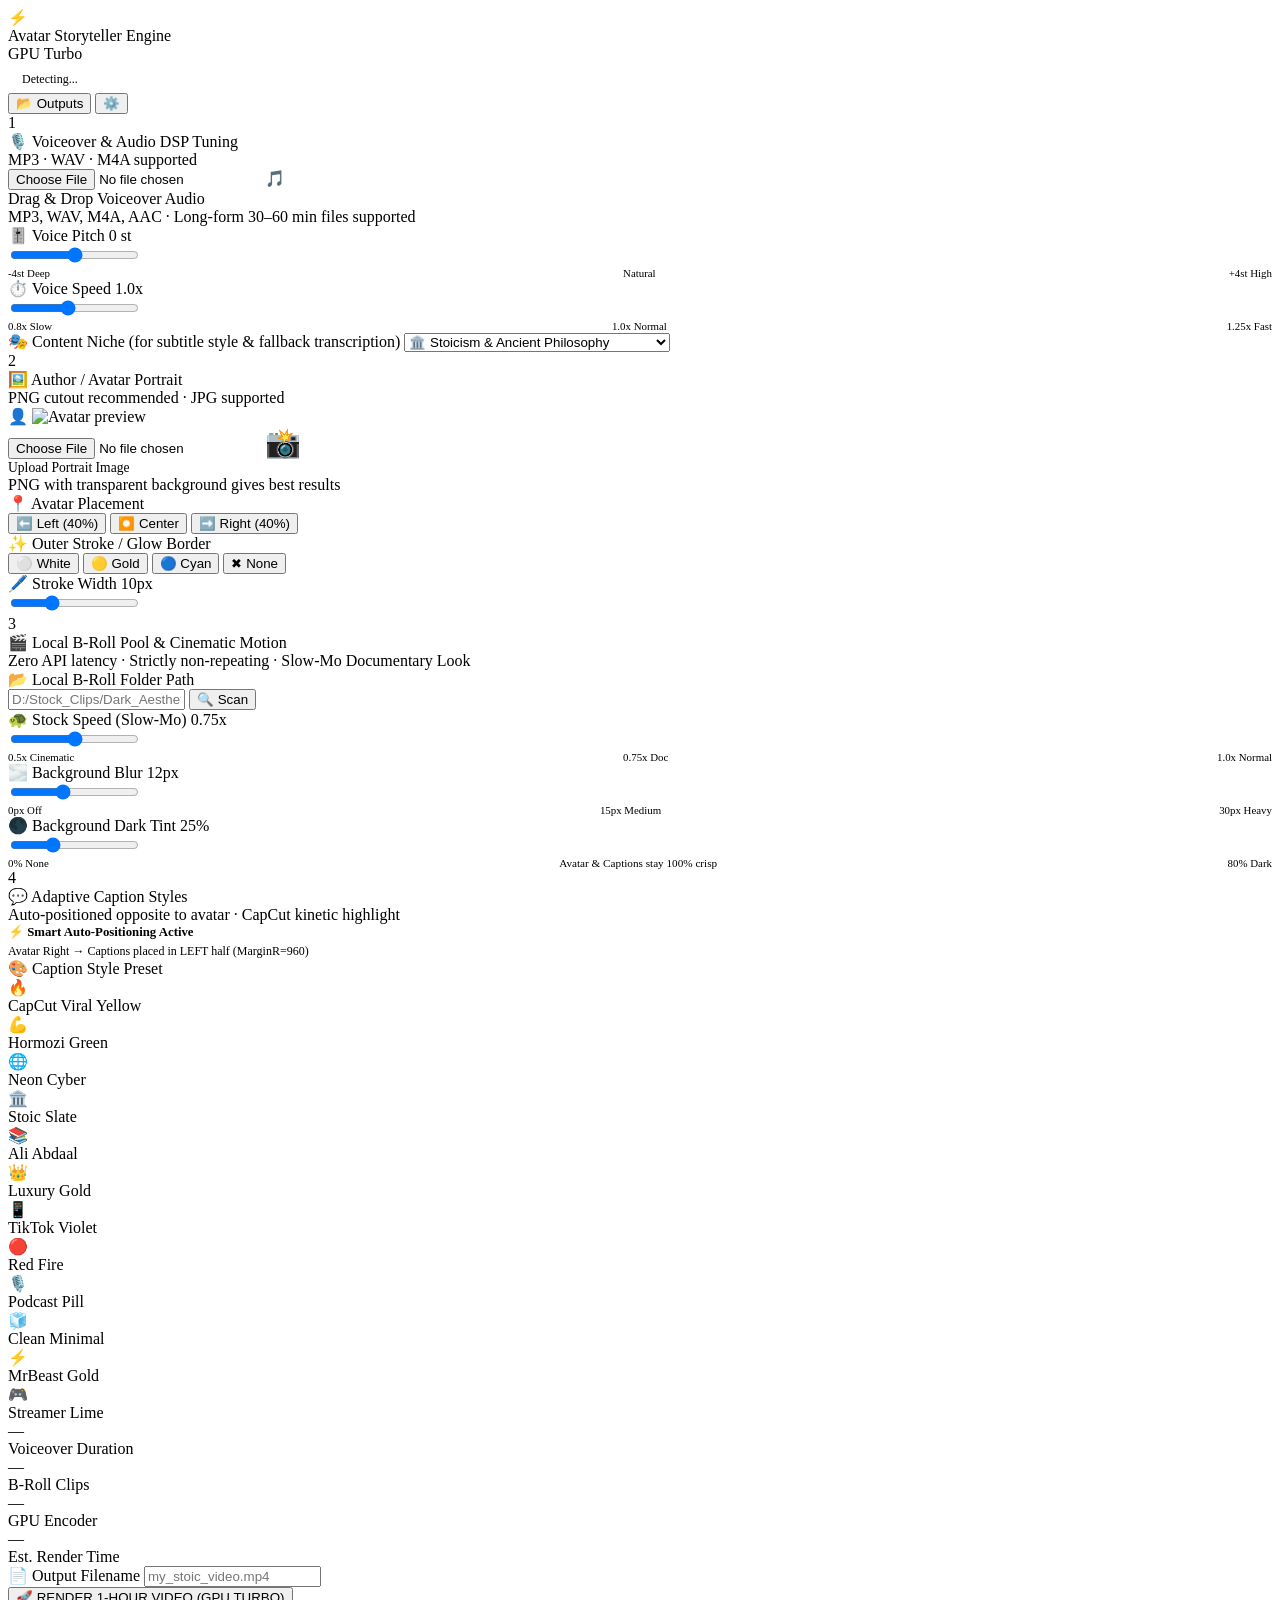
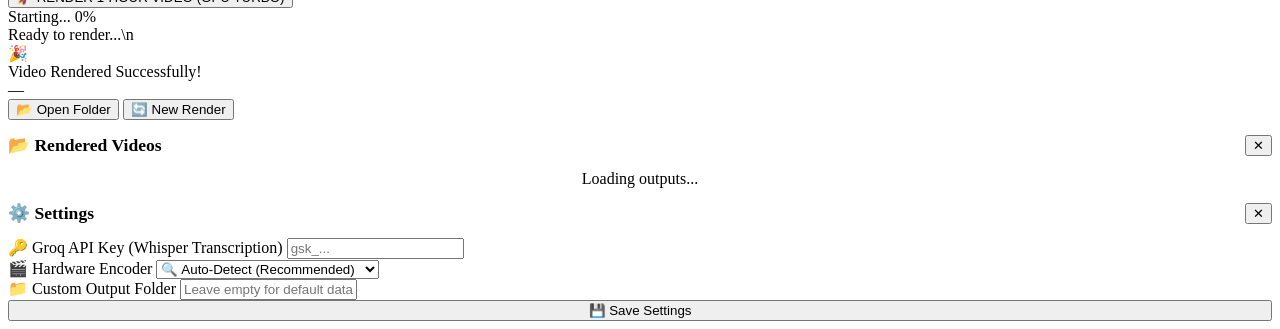
==== frontend/index.html @ 9b3a8b0e "feat: avatar storyteller engine" ====
<!DOCTYPE html>
<html lang="en">
<head>
  <meta charset="UTF-8" />
  <meta name="viewport" content="width=device-width, initial-scale=1.0" />
  <title>⚡ Avatar Storyteller Engine — AI Video Generator</title>
  <meta name="description" content="Ultra-fast single-pass GPU video generator for faceless YouTube storytelling channels. Avatar, local B-Roll, kinetic subtitles." />
  <link rel="icon" type="image/svg+xml" href="data:image/svg+xml,<svg xmlns='http://www.w3.org/2000/svg' viewBox='0 0 32 32'><text y='26' font-size='28'>⚡</text></svg>" />
  <link rel="stylesheet" href="/static/styles.css" />
</head>

<body>
<!-- Animated Background -->
<div class="bg-canvas" aria-hidden="true">
  <div class="bg-orb bg-orb-1"></div>
  <div class="bg-orb bg-orb-2"></div>
  <div class="bg-orb bg-orb-3"></div>
</div>

<div class="app-wrapper">

  <!-- ═══ Header ═══ -->
  <header class="app-header">
    <div class="header-brand">
      <div class="brand-icon">⚡</div>
      <div>
        <div class="brand-name">Avatar Storyteller Engine</div>
      </div>
      <span class="brand-badge">GPU Turbo</span>
    </div>

    <div class="header-actions">
      <div id="gpu-banner-mini" class="gpu-banner" style="padding:6px 14px; margin:0;">
        <div id="gpu-dot" class="gpu-indicator cpu"></div>
        <span id="gpu-label-text" class="gpu-value" style="font-size:0.75rem">Detecting...</span>
      </div>
      <button class="btn btn-ghost" onclick="openOutputsPanel()" id="btn-outputs" title="View rendered videos">
        📂 Outputs
      </button>
      <button class="btn btn-ghost" onclick="openSettingsPanel()" id="btn-settings" title="Settings">
        ⚙️
      </button>
    </div>
  </header>

  <!-- ═══ Main Content ═══ -->
  <main class="main-content">

    <!-- ── STEP 1: Voiceover & Audio Tuning ──────────────────────────────── -->
    <div class="step-card animate-fade-in">
      <div class="step-header">
        <div class="step-number">1</div>
        <div>
          <div class="step-title">🎙️ Voiceover &amp; Audio DSP Tuning</div>
          <div class="step-subtitle">MP3 · WAV · M4A supported</div>
        </div>
      </div>
      <div class="step-body">

        <!-- Drop zone -->
        <div class="drop-zone" id="voiceover-dropzone" ondrop="handleVoiceoverDrop(event)" ondragover="onDragOver(event, this)" ondragleave="onDragLeave(this)">
          <input type="file" id="voiceover-file-input" accept=".mp3,.wav,.m4a,.aac,.ogg" onchange="handleVoiceoverFile(this.files[0])" />
          <span class="drop-icon">🎵</span>
          <div class="drop-title">Drag &amp; Drop Voiceover Audio</div>
          <div class="drop-hint">MP3, WAV, M4A, AAC · Long-form 30–60 min files supported</div>
        </div>

        <div id="voiceover-loaded" class="file-loaded" style="display:none;">
          <span class="file-loaded-icon">🎵</span>
          <div>
            <div class="file-loaded-name" id="voiceover-filename">—</div>
            <div class="file-loaded-meta" id="voiceover-duration">—</div>
          </div>
        </div>

        <div class="two-col">
          <!-- Pitch Slider -->
          <div class="slider-group">
            <div class="slider-label-row">
              <label class="slider-label" for="pitch-slider">🎚️ Voice Pitch</label>
              <span class="slider-value-badge" id="pitch-display">0 st</span>
            </div>
            <input type="range" id="pitch-slider" min="-4" max="4" step="0.5" value="0"
                   oninput="updateSlider(this, 'pitch-display', v => v > 0 ? '+'+v+' st' : v+' st')"
                   aria-label="Voice pitch in semitones" />
            <div style="display:flex;justify-content:space-between;font-size:0.68rem;color:var(--text-muted);">
              <span>-4st Deep</span><span>Natural</span><span>+4st High</span>
            </div>
          </div>

          <!-- Speed Slider -->
          <div class="slider-group">
            <div class="slider-label-row">
              <label class="slider-label" for="speed-slider">⏱️ Voice Speed</label>
              <span class="slider-value-badge" id="speed-display">1.0x</span>
            </div>
            <input type="range" id="speed-slider" min="0.8" max="1.25" step="0.05" value="1.0"
                   oninput="updateSlider(this, 'speed-display', v => parseFloat(v).toFixed(2)+'x')"
                   aria-label="Voice playback speed" />
            <div style="display:flex;justify-content:space-between;font-size:0.68rem;color:var(--text-muted);">
              <span>0.8x Slow</span><span>1.0x Normal</span><span>1.25x Fast</span>
            </div>
          </div>
        </div>

        <!-- Niche selector -->
        <div class="slider-group">
          <label class="slider-label">🎭 Content Niche (for subtitle style &amp; fallback transcription)</label>
          <select id="niche-select" class="text-input" aria-label="Content niche">
            <option value="Stoicism &amp; Philosophy">🏛️ Stoicism &amp; Ancient Philosophy</option>
            <option value="Dark Psychology">🧠 Dark Psychology &amp; Mind Science</option>
            <option value="Motivation">🔥 Motivation, Grit &amp; Self-Mastery</option>
            <option value="True Crime">🔍 True Crime &amp; Historical Investigations</option>
            <option value="Business">💼 Business Case Studies &amp; Moguls</option>
          </select>
        </div>

      </div>
    </div>

    <!-- ── STEP 2: Avatar / Author Portrait ──────────────────────────────── -->
    <div class="step-card animate-fade-in" style="animation-delay:0.05s;">
      <div class="step-header">
        <div class="step-number">2</div>
        <div>
          <div class="step-title">🖼️ Author / Avatar Portrait</div>
          <div class="step-subtitle">PNG cutout recommended · JPG supported</div>
        </div>
      </div>
      <div class="step-body">

        <div class="avatar-preview-section">
          <!-- Avatar preview -->
          <div class="avatar-preview-wrap" id="avatar-preview-wrap">
            <span class="avatar-preview-placeholder" id="avatar-placeholder">👤</span>
            <img id="avatar-preview-img" alt="Avatar preview" />
          </div>

          <div class="avatar-controls">
            <!-- Upload -->
            <div class="drop-zone" id="avatar-dropzone" style="padding:var(--sp-lg);"
                 ondrop="handleAvatarDrop(event)" ondragover="onDragOver(event, this)" ondragleave="onDragLeave(this)">
              <input type="file" id="avatar-file-input" accept=".png,.jpg,.jpeg,.webp" onchange="handleAvatarFile(this.files[0])" />
              <span class="drop-icon" style="font-size:1.8rem;">📸</span>
              <div class="drop-title" style="font-size:0.85rem;">Upload Portrait Image</div>
              <div class="drop-hint">PNG with transparent background gives best results</div>
            </div>

            <div id="avatar-loaded" class="file-loaded" style="display:none;margin-top:var(--sp-sm);">
              <span class="file-loaded-icon">✅</span>
              <div>
                <div class="file-loaded-name" id="avatar-filename">—</div>
                <div class="file-loaded-meta" id="avatar-info">—</div>
              </div>
            </div>
          </div>
        </div>

        <div class="two-col">
          <!-- Placement -->
          <div class="slider-group">
            <label class="slider-label">📍 Avatar Placement</label>
            <div class="btn-group" id="position-group" role="radiogroup" aria-label="Avatar placement">
              <button class="btn-option" id="pos-left"   onclick="setPosition('left')"   aria-pressed="false">⬅️ Left (40%)</button>
              <button class="btn-option" id="pos-center" onclick="setPosition('center')" aria-pressed="false">⏺️ Center</button>
              <button class="btn-option active" id="pos-right"  onclick="setPosition('right')"  aria-pressed="true">➡️ Right (40%)</button>
            </div>
          </div>

          <!-- Stroke Color -->
          <div class="slider-group">
            <label class="slider-label">✨ Outer Stroke / Glow Border</label>
            <div class="btn-group" id="stroke-group" role="radiogroup" aria-label="Stroke color">
              <button class="btn-option active" id="stroke-white"  onclick="setStroke('white')"  aria-pressed="true">⚪ White</button>
              <button class="btn-option" id="stroke-gold"   onclick="setStroke('gold')"   aria-pressed="false">🟡 Gold</button>
              <button class="btn-option" id="stroke-cyan"   onclick="setStroke('cyan')"   aria-pressed="false">🔵 Cyan</button>
              <button class="btn-option" id="stroke-none"   onclick="setStroke('none')"   aria-pressed="false">✖ None</button>
            </div>
          </div>
        </div>

        <!-- Stroke Width -->
        <div class="slider-group">
          <div class="slider-label-row">
            <label class="slider-label" for="stroke-width-slider">🖊️ Stroke Width</label>
            <span class="slider-value-badge" id="stroke-width-display">10px</span>
          </div>
          <input type="range" id="stroke-width-slider" min="4" max="24" step="2" value="10"
                 oninput="updateSlider(this, 'stroke-width-display', v => v+'px')"
                 aria-label="Stroke border width in pixels" />
        </div>

      </div>
    </div>

    <!-- ── STEP 3: Local B-Roll Pool & Cinematic Settings ────────────────── -->
    <div class="step-card animate-fade-in" style="animation-delay:0.1s;">
      <div class="step-header">
        <div class="step-number">3</div>
        <div>
          <div class="step-title">🎬 Local B-Roll Pool &amp; Cinematic Motion</div>
          <div class="step-subtitle">Zero API latency · Strictly non-repeating · Slow-Mo Documentary Look</div>
        </div>
      </div>
      <div class="step-body">

        <!-- Folder picker -->
        <div>
          <label class="slider-label" for="broll-folder-input">📂 Local B-Roll Folder Path</label>
          <div class="input-group" style="margin-top:var(--sp-sm);">
            <input type="text" id="broll-folder-input" class="text-input"
                   placeholder="D:/Stock_Clips/Dark_Aesthetic_1080p"
                   oninput="resetFolderStats()"
                   aria-label="B-Roll folder path" />
            <button class="btn btn-secondary" onclick="scanFolder()" id="btn-scan" title="Scan folder for clips">
              🔍 Scan
            </button>
          </div>
        </div>

        <!-- Folder stats -->
        <div id="folder-stats" class="folder-stats" style="display:none;">
          <div class="stat-item">
            <div class="stat-value" id="stat-clip-count">—</div>
            <div class="stat-label">Clips Found</div>
          </div>
          <div class="stat-item">
            <div class="stat-value" id="stat-size">—</div>
            <div class="stat-label">Total Size</div>
          </div>
          <div class="stat-item">
            <div class="stat-value" id="stat-clips-needed">—</div>
            <div class="stat-label">Clips Needed</div>
          </div>
          <div class="stat-item">
            <div class="stat-value" id="stat-wrap-status">✅</div>
            <div class="stat-label">No Repeats</div>
          </div>
        </div>

        <div class="two-col">
          <!-- Stock Speed -->
          <div class="slider-group">
            <div class="slider-label-row">
              <label class="slider-label" for="stock-speed-slider">🐢 Stock Speed (Slow-Mo)</label>
              <span class="slider-value-badge" id="stock-speed-display">0.75x</span>
            </div>
            <input type="range" id="stock-speed-slider" min="0.5" max="1.0" step="0.05" value="0.75"
                   oninput="updateSlider(this, 'stock-speed-display', v => parseFloat(v).toFixed(2)+'x'); updateEstimate();"
                   aria-label="Stock footage playback speed" />
            <div style="display:flex;justify-content:space-between;font-size:0.68rem;color:var(--text-muted);">
              <span>0.5x Cinematic</span><span>0.75x Doc</span><span>1.0x Normal</span>
            </div>
          </div>

          <!-- Blur -->
          <div class="slider-group">
            <div class="slider-label-row">
              <label class="slider-label" for="blur-slider">🌫️ Background Blur</label>
              <span class="slider-value-badge" id="blur-display">12px</span>
            </div>
            <input type="range" id="blur-slider" min="0" max="30" step="2" value="12"
                   oninput="updateSlider(this, 'blur-display', v => v+'px')"
                   aria-label="Background blur radius in pixels" />
            <div style="display:flex;justify-content:space-between;font-size:0.68rem;color:var(--text-muted);">
              <span>0px Off</span><span>15px Medium</span><span>30px Heavy</span>
            </div>
          </div>
        </div>

        <!-- Dark Tint -->
        <div class="slider-group">
          <div class="slider-label-row">
            <label class="slider-label" for="tint-slider">🌑 Background Dark Tint</label>
            <span class="slider-value-badge" id="tint-display">25%</span>
          </div>
          <input type="range" id="tint-slider" min="0" max="80" step="5" value="25"
                 oninput="updateSlider(this, 'tint-display', v => v+'%')"
                 aria-label="Background dark tint percentage" />
          <div style="display:flex;justify-content:space-between;font-size:0.68rem;color:var(--text-muted);">
            <span>0% None</span>
            <span style="color:var(--accent-secondary);font-size:0.7rem;">Avatar &amp; Captions stay 100% crisp</span>
            <span>80% Dark</span>
          </div>
        </div>

      </div>
    </div>

    <!-- ── STEP 4: Adaptive Caption Styles ───────────────────────────────── -->
    <div class="step-card animate-fade-in" style="animation-delay:0.15s;">
      <div class="step-header">
        <div class="step-number">4</div>
        <div>
          <div class="step-title">💬 Adaptive Caption Styles</div>
          <div class="step-subtitle">Auto-positioned opposite to avatar · CapCut kinetic highlight</div>
        </div>
      </div>
      <div class="step-body">

        <div id="caption-position-indicator" style="padding:var(--sp-md);background:var(--glass-strong);border-radius:var(--radius-md);border:1px solid var(--border-accent);">
          <div style="font-size:0.8rem;color:var(--text-accent);font-weight:600;">⚡ Smart Auto-Positioning Active</div>
          <div id="caption-pos-desc" style="font-size:0.75rem;color:var(--text-secondary);margin-top:4px;">
            Avatar Right → Captions placed in LEFT half (MarginR=960)
          </div>
        </div>

        <label class="slider-label" style="margin-bottom:var(--sp-sm);">🎨 Caption Style Preset</label>
        <div class="preset-grid" id="preset-grid" role="radiogroup" aria-label="Caption preset">
          <div class="preset-card active" data-preset="capcut_yellow" onclick="selectPreset(this)" tabindex="0" aria-pressed="true">
            <span class="preset-emoji">🔥</span>
            <div class="preset-name">CapCut Viral Yellow</div>
          </div>
          <div class="preset-card" data-preset="hormozi_green" onclick="selectPreset(this)" tabindex="0" aria-pressed="false">
            <span class="preset-emoji">💪</span>
            <div class="preset-name">Hormozi Green</div>
          </div>
          <div class="preset-card" data-preset="neon_cyber" onclick="selectPreset(this)" tabindex="0" aria-pressed="false">
            <span class="preset-emoji">🌐</span>
            <div class="preset-name">Neon Cyber</div>
          </div>
          <div class="preset-card" data-preset="dark_stoic" onclick="selectPreset(this)" tabindex="0" aria-pressed="false">
            <span class="preset-emoji">🏛️</span>
            <div class="preset-name">Stoic Slate</div>
          </div>
          <div class="preset-card" data-preset="ali_abdaal" onclick="selectPreset(this)" tabindex="0" aria-pressed="false">
            <span class="preset-emoji">📚</span>
            <div class="preset-name">Ali Abdaal</div>
          </div>
          <div class="preset-card" data-preset="iman_gadzhi" onclick="selectPreset(this)" tabindex="0" aria-pressed="false">
            <span class="preset-emoji">👑</span>
            <div class="preset-name">Luxury Gold</div>
          </div>
          <div class="preset-card" data-preset="tiktok_violet" onclick="selectPreset(this)" tabindex="0" aria-pressed="false">
            <span class="preset-emoji">📱</span>
            <div class="preset-name">TikTok Violet</div>
          </div>
          <div class="preset-card" data-preset="red_fire" onclick="selectPreset(this)" tabindex="0" aria-pressed="false">
            <span class="preset-emoji">🔴</span>
            <div class="preset-name">Red Fire</div>
          </div>
          <div class="preset-card" data-preset="podcast_pill" onclick="selectPreset(this)" tabindex="0" aria-pressed="false">
            <span class="preset-emoji">🎙️</span>
            <div class="preset-name">Podcast Pill</div>
          </div>
          <div class="preset-card" data-preset="clean_minimal" onclick="selectPreset(this)" tabindex="0" aria-pressed="false">
            <span class="preset-emoji">🧊</span>
            <div class="preset-name">Clean Minimal</div>
          </div>
          <div class="preset-card" data-preset="mrbeast_punch" onclick="selectPreset(this)" tabindex="0" aria-pressed="false">
            <span class="preset-emoji">⚡</span>
            <div class="preset-name">MrBeast Gold</div>
          </div>
          <div class="preset-card" data-preset="streamer_lime" onclick="selectPreset(this)" tabindex="0" aria-pressed="false">
            <span class="preset-emoji">🎮</span>
            <div class="preset-name">Streamer Lime</div>
          </div>
        </div>

      </div>
    </div>

    <!-- ── STEP 5: Render ─────────────────────────────────────────────────── -->
    <div class="render-section animate-fade-in" style="animation-delay:0.2s;">
      
      <!-- Estimates -->
      <div class="render-estimate" id="render-estimate">
        <div class="estimate-item">
          <div class="estimate-value" id="est-duration">—</div>
          <div class="estimate-label">Voiceover Duration</div>
        </div>
        <div class="estimate-item">
          <div class="estimate-value" id="est-clips">—</div>
          <div class="estimate-label">B-Roll Clips</div>
        </div>
        <div class="estimate-item">
          <div class="estimate-value" id="est-encoder">—</div>
          <div class="estimate-label">GPU Encoder</div>
        </div>
        <div class="estimate-item">
          <div class="estimate-value" id="est-render-time">—</div>
          <div class="estimate-label">Est. Render Time</div>
        </div>
      </div>

      <!-- Output filename -->
      <div class="slider-group" style="margin-bottom:var(--sp-lg);">
        <label class="slider-label" for="output-filename">📄 Output Filename</label>
        <input type="text" id="output-filename" class="text-input" style="margin-top:var(--sp-sm);"
               placeholder="my_stoic_video.mp4"
               aria-label="Output video filename" />
      </div>

      <!-- Render Button -->
      <button class="btn btn-render" id="btn-render" onclick="startRender()" aria-label="Start GPU render">
        🚀 RENDER 1-HOUR VIDEO (GPU TURBO)
      </button>

      <!-- Progress -->
      <div class="progress-section" id="progress-section">
        <div>
          <div class="progress-bar-wrap">
            <div class="progress-bar-fill" id="progress-bar" style="width:0%"></div>
          </div>
          <div class="progress-status" style="margin-top:var(--sp-sm);">
            <span class="progress-message" id="progress-message">Starting...</span>
            <span class="progress-pct" id="progress-pct">0%</span>
          </div>
        </div>

        <div class="log-output" id="log-output">Ready to render...\n</div>
      </div>

      <!-- Success -->
      <div class="success-banner" id="success-banner">
        <span class="success-banner-icon">🎉</span>
        <div>
          <div class="success-banner-title" id="success-title">Video Rendered Successfully!</div>
          <div class="success-banner-meta" id="success-meta">—</div>
          <div class="success-actions">
            <button class="btn btn-secondary" onclick="openOutputFolder()">📂 Open Folder</button>
            <button class="btn btn-ghost"     onclick="resetForNewRender()">🔄 New Render</button>
          </div>
        </div>
      </div>

    </div><!-- /render-section -->

  </main><!-- /main-content -->

</div><!-- /app-wrapper -->

<!-- ═══ Outputs Panel ═══ -->
<div class="outputs-panel" id="outputs-panel" onclick="closeOutputsPanel(event)">
  <div class="outputs-modal" onclick="event.stopPropagation()">
    <div style="display:flex;align-items:center;justify-content:space-between;margin-bottom:var(--sp-lg);">
      <h2 style="font-family:var(--font-display);font-size:1.1rem;font-weight:700;">📂 Rendered Videos</h2>
      <button class="btn btn-ghost" onclick="closeOutputsPanel()" aria-label="Close">✕</button>
    </div>
    <div id="outputs-list">
      <div style="color:var(--text-muted);text-align:center;padding:var(--sp-2xl);">Loading outputs...</div>
    </div>
  </div>
</div>

<!-- ═══ Settings Panel ═══ -->
<div class="outputs-panel" id="settings-panel" onclick="closeSettingsPanel(event)">
  <div class="outputs-modal" onclick="event.stopPropagation()">
    <div style="display:flex;align-items:center;justify-content:space-between;margin-bottom:var(--sp-lg);">
      <h2 style="font-family:var(--font-display);font-size:1.1rem;font-weight:700;">⚙️ Settings</h2>
      <button class="btn btn-ghost" onclick="closeSettingsPanel()" aria-label="Close">✕</button>
    </div>

    <div style="display:flex;flex-direction:column;gap:var(--sp-lg);">
      <div class="slider-group">
        <label class="slider-label">🔑 Groq API Key (Whisper Transcription)</label>
        <input type="password" id="settings-groq-key" class="text-input" style="margin-top:var(--sp-sm);"
               placeholder="gsk_..." autocomplete="off" />
      </div>

      <div class="slider-group">
        <label class="slider-label">🎬 Hardware Encoder</label>
        <select id="settings-encoder" class="text-input" style="margin-top:var(--sp-sm);">
          <option value="auto">🔍 Auto-Detect (Recommended)</option>
          <option value="h264_nvenc">⚡ NVIDIA NVENC (h264_nvenc)</option>
          <option value="h264_qsv">💙 Intel Quick Sync (h264_qsv)</option>
          <option value="h264_amf">🔴 AMD AMF (h264_amf)</option>
          <option value="libx264">🖥️ CPU libx264 (Slowest)</option>
        </select>
      </div>

      <div class="slider-group">
        <label class="slider-label">📁 Custom Output Folder</label>
        <input type="text" id="settings-output-dir" class="text-input" style="margin-top:var(--sp-sm);"
               placeholder="Leave empty for default data/output/" />
      </div>

      <button class="btn btn-primary" onclick="saveSettings()" style="margin-top:var(--sp-sm);">
        💾 Save Settings
      </button>
      <div id="settings-msg" style="font-size:0.8rem;color:var(--accent-green);display:none;">✅ Settings saved!</div>
    </div>
  </div>
</div>

<script src="/static/app.js"></script>
</body>
</html>
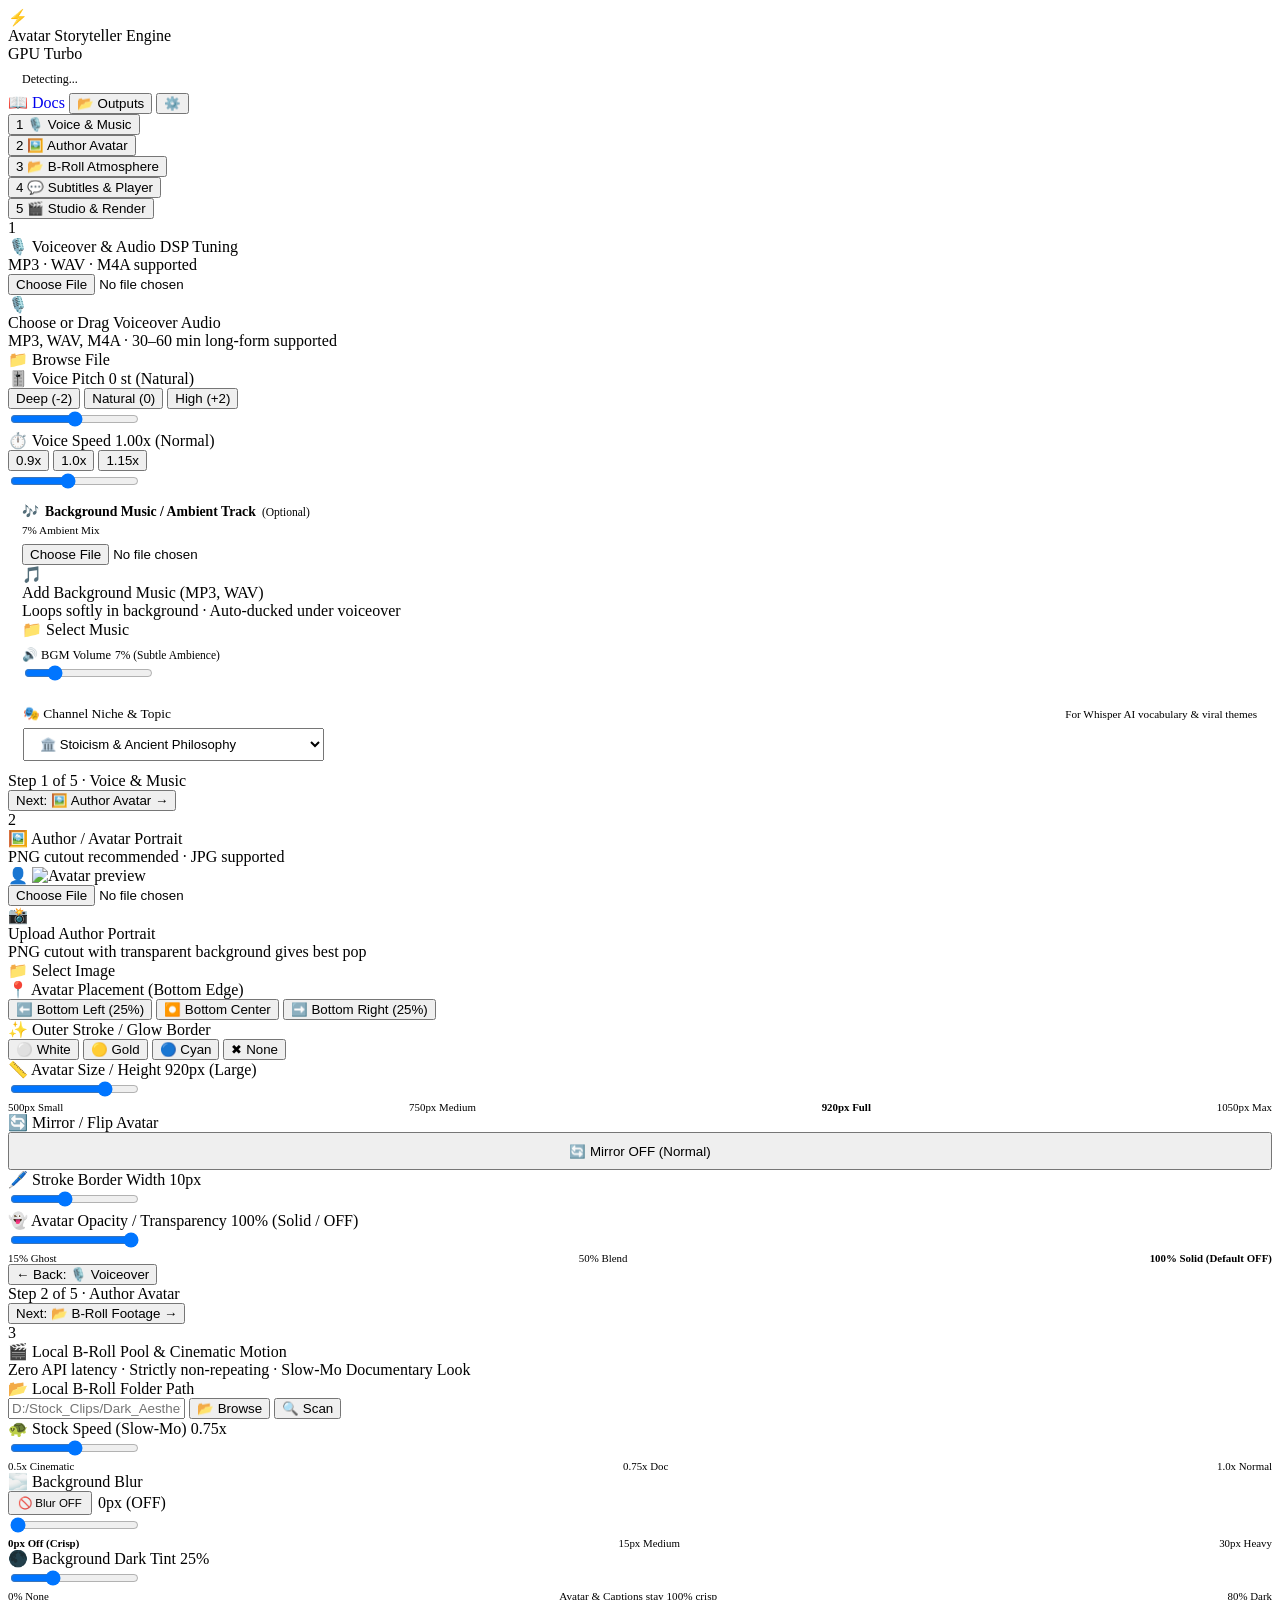
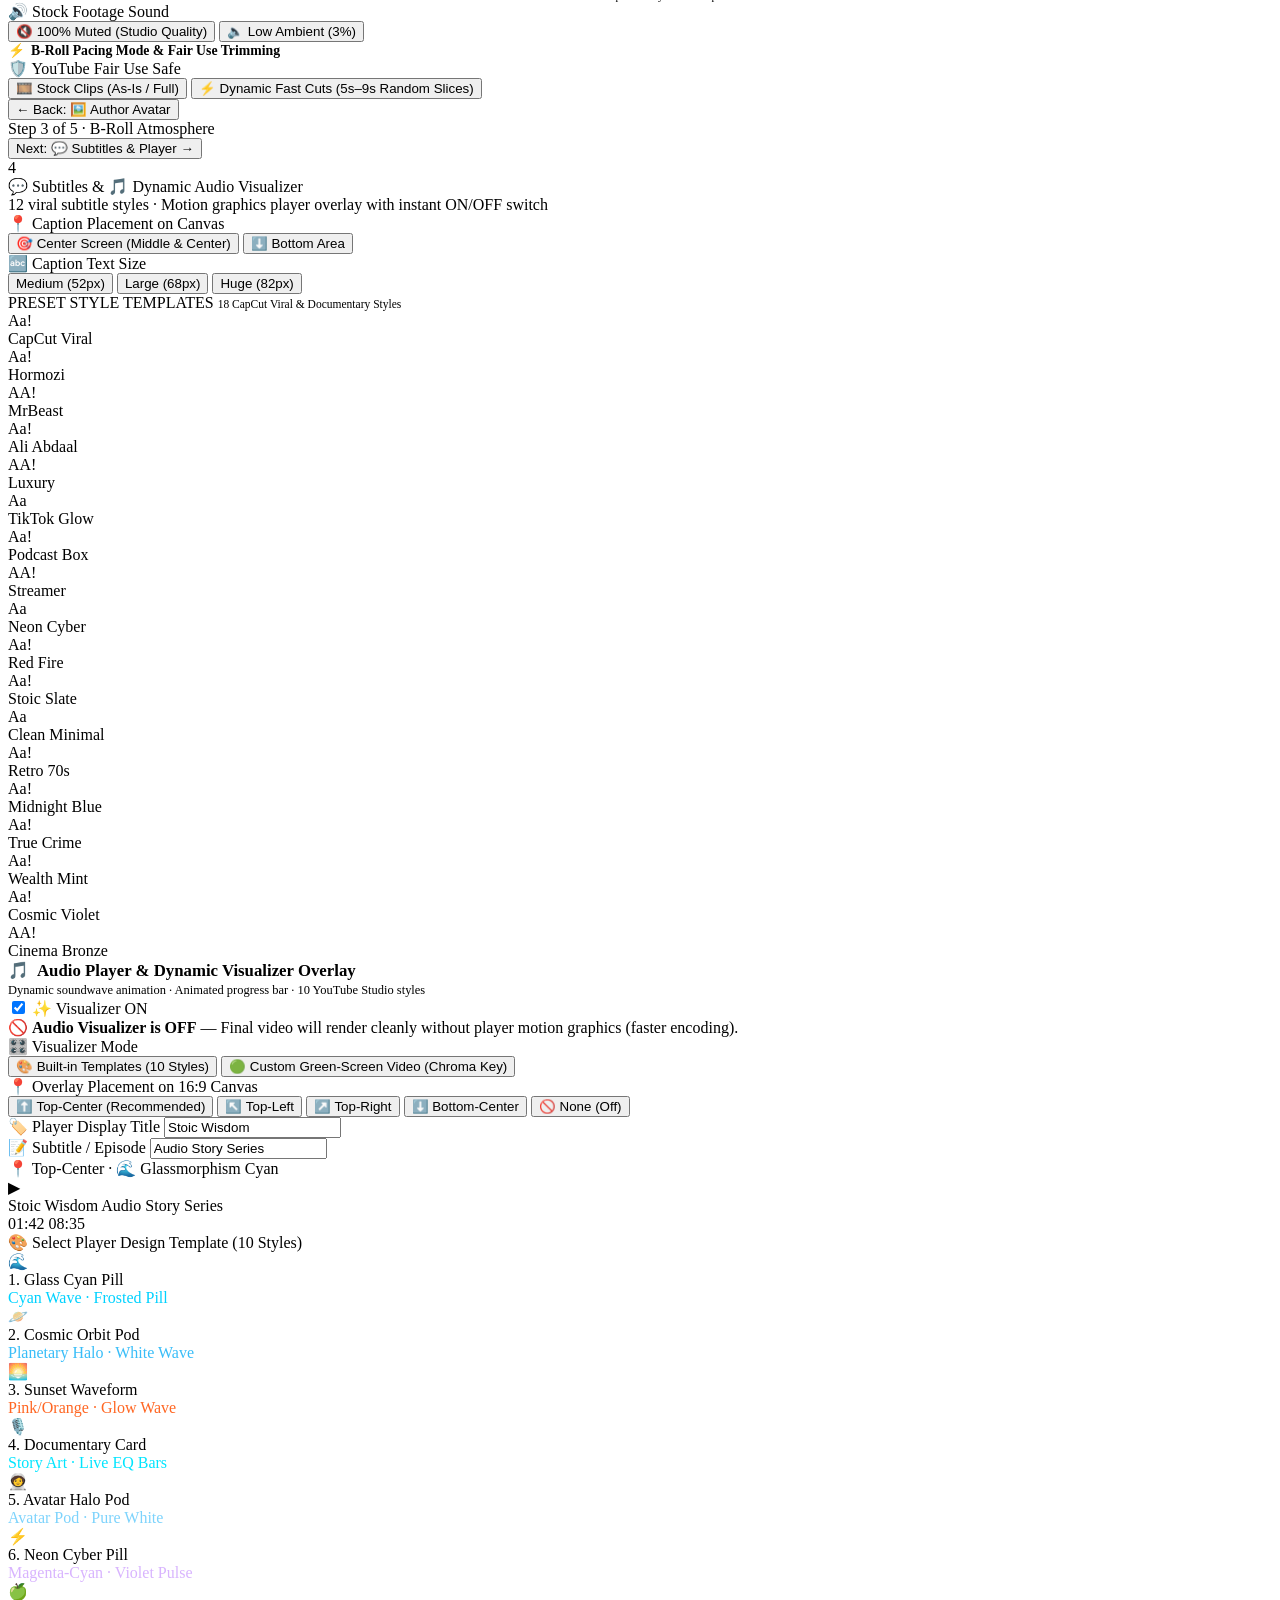
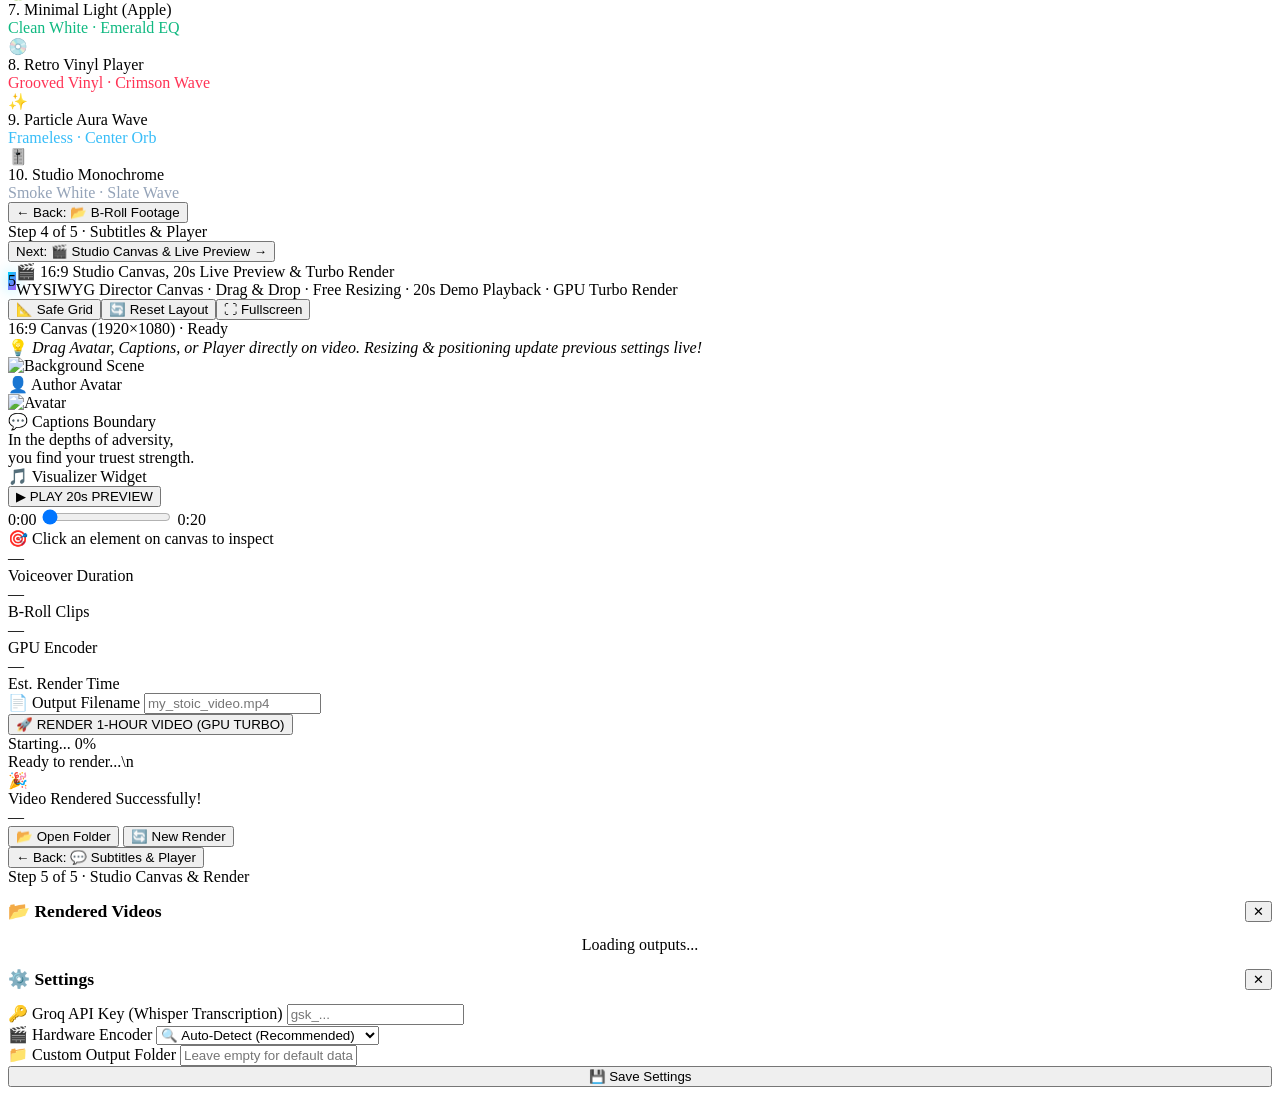
==== commit 4c085325: "feat: complete ATS Author Studio with standalone engine, visualizers, and unified docs" ====
--- a/frontend/index.html
+++ b/frontend/index.html
@@ -6,6 +6,10 @@
   <title>⚡ Avatar Storyteller Engine — AI Video Generator</title>
   <meta name="description" content="Ultra-fast single-pass GPU video generator for faceless YouTube storytelling channels. Avatar, local B-Roll, kinetic subtitles." />
   <link rel="icon" type="image/svg+xml" href="data:image/svg+xml,<svg xmlns='http://www.w3.org/2000/svg' viewBox='0 0 32 32'><text y='26' font-size='28'>⚡</text></svg>" />
+  <!-- Google Fonts for Viral Subtitle & Visualizer Typography -->
+  <link rel="preconnect" href="https://fonts.googleapis.com">
+  <link rel="preconnect" href="https://fonts.gstatic.com" crossorigin>
+  <link href="https://fonts.googleapis.com/css2?family=Archivo+Black&family=Bangers&family=Cinzel:wght@700;900&family=Inter:wght@700;900&family=Luckiest+Guy&family=Montserrat:wght@800;900&family=Oswald:wght@700&family=Outfit:wght@700;900&family=Poppins:wght@700;900&display=swap" rel="stylesheet">
   <link rel="stylesheet" href="/static/styles.css" />
 </head>
 
@@ -34,6 +38,9 @@
         <div id="gpu-dot" class="gpu-indicator cpu"></div>
         <span id="gpu-label-text" class="gpu-value" style="font-size:0.75rem">Detecting...</span>
       </div>
+      <a href="/static/docs.html" target="_blank" class="btn btn-ghost" id="btn-docs" title="User Documentation & API Guide" style="text-decoration:none; display:inline-flex; align-items:center; gap:6px;">
+        📖 Docs
+      </a>
       <button class="btn btn-ghost" onclick="openOutputsPanel()" id="btn-outputs" title="View rendered videos">
         📂 Outputs
       </button>
@@ -46,8 +53,38 @@
   <!-- ═══ Main Content ═══ -->
   <main class="main-content">
 
+    <!-- ── Wizard Navigation Stepper Bar ─────────────────────────────── -->
+    <div class="wizard-stepper-container">
+      <nav class="wizard-stepper" id="wizard-stepper" aria-label="Wizard Steps">
+        <button type="button" class="stepper-tab active" id="tab-step-1" onclick="goToWizardStep(1)" title="Step 1: Voiceover &amp; Background Music">
+          <span class="stepper-num">1</span>
+          <span class="stepper-label">🎙️ Voice &amp; Music</span>
+        </button>
+        <div class="stepper-divider"></div>
+        <button type="button" class="stepper-tab" id="tab-step-2" onclick="goToWizardStep(2)" title="Step 2: Author / Avatar Portrait">
+          <span class="stepper-num">2</span>
+          <span class="stepper-label">🖼️ Author Avatar</span>
+        </button>
+        <div class="stepper-divider"></div>
+        <button type="button" class="stepper-tab" id="tab-step-3" onclick="goToWizardStep(3)" title="Step 3: B-Roll Footage &amp; Background">
+          <span class="stepper-num">3</span>
+          <span class="stepper-label">📂 B-Roll Atmosphere</span>
+        </button>
+        <div class="stepper-divider"></div>
+        <button type="button" class="stepper-tab" id="tab-step-4" onclick="goToWizardStep(4)" title="Step 4: Subtitles &amp; Audio Visualizer">
+          <span class="stepper-num">4</span>
+          <span class="stepper-label">💬 Subtitles &amp; Player</span>
+        </button>
+        <div class="stepper-divider"></div>
+        <button type="button" class="stepper-tab" id="tab-step-5" onclick="goToWizardStep(5)" title="Step 5: 16:9 Studio Canvas &amp; Render">
+          <span class="stepper-num">5</span>
+          <span class="stepper-label">🎬 Studio &amp; Render</span>
+        </button>
+      </nav>
+    </div>
+
     <!-- ── STEP 1: Voiceover & Audio Tuning ──────────────────────────────── -->
-    <div class="step-card animate-fade-in">
+    <div class="step-card wizard-step active" id="wizard-step-1">
       <div class="step-header">
         <div class="step-number">1</div>
         <div>
@@ -57,69 +94,149 @@
       </div>
       <div class="step-body">
 
-        <!-- Drop zone -->
+        <!-- Compact Voiceover Drop Zone (shows selected file INSIDE the zone) -->
         <div class="drop-zone" id="voiceover-dropzone" ondrop="handleVoiceoverDrop(event)" ondragover="onDragOver(event, this)" ondragleave="onDragLeave(this)">
-          <input type="file" id="voiceover-file-input" accept=".mp3,.wav,.m4a,.aac,.ogg" onchange="handleVoiceoverFile(this.files[0])" />
-          <span class="drop-icon">🎵</span>
-          <div class="drop-title">Drag &amp; Drop Voiceover Audio</div>
-          <div class="drop-hint">MP3, WAV, M4A, AAC · Long-form 30–60 min files supported</div>
-        </div>
-
-        <div id="voiceover-loaded" class="file-loaded" style="display:none;">
-          <span class="file-loaded-icon">🎵</span>
-          <div>
-            <div class="file-loaded-name" id="voiceover-filename">—</div>
-            <div class="file-loaded-meta" id="voiceover-duration">—</div>
-          </div>
-        </div>
-
-        <div class="two-col">
-          <!-- Pitch Slider -->
-          <div class="slider-group">
+          <input type="file" id="voiceover-file-input" accept=".mp3,.wav,.m4a,.aac,.ogg,.flac" onclick="this.value=null" onchange="handleVoiceoverFile(this.files[0])" />
+          
+          <!-- State A: Empty Prompt -->
+          <div class="drop-content-layout" id="voiceover-prompt">
+            <div class="drop-icon-compact">🎙️</div>
+            <div class="drop-text-col">
+              <div class="drop-title-compact">Choose or Drag Voiceover Audio</div>
+              <div class="drop-hint-compact">MP3, WAV, M4A · 30–60 min long-form supported</div>
+            </div>
+            <div class="drop-badge-action">📁 Browse File</div>
+          </div>
+
+          <!-- State B: Loaded File (inside the dropzone itself) -->
+          <div class="drop-content-layout" id="voiceover-loaded-inner" style="display:none;">
+            <div class="drop-icon-compact" style="background:rgba(16,185,129,0.15);color:#34d399;">✅</div>
+            <div class="drop-text-col">
+              <div class="drop-title-compact" id="voiceover-filename" style="color:#34d399;font-weight:700;">—</div>
+              <div class="drop-hint-compact" id="voiceover-duration" style="color:var(--text-secondary);">—</div>
+            </div>
+            <div class="drop-badge-action">🔄 Change</div>
+          </div>
+        </div>
+
+        <!-- Sleek Compact Audio DSP Tuning Bar (Pitch & Speed) -->
+        <div class="audio-tuning-bar">
+          <!-- Voice Pitch -->
+          <div class="tuning-card">
+            <div class="tuning-top">
+              <div class="tuning-title-row">
+                <span class="tuning-title">🎚️ Voice Pitch</span>
+                <span class="tuning-val-badge" id="pitch-display">0 st (Natural)</span>
+              </div>
+              <div class="tuning-quick-pills">
+                <button type="button" class="tuning-pill" id="pitch-pill-deep" onclick="setPitch(-2)">Deep (-2)</button>
+                <button type="button" class="tuning-pill active" id="pitch-pill-natural" onclick="setPitch(0)">Natural (0)</button>
+                <button type="button" class="tuning-pill" id="pitch-pill-high" onclick="setPitch(2)">High (+2)</button>
+              </div>
+            </div>
+            <input type="range" id="pitch-slider" class="sleek-slider" min="-4" max="4" step="0.5" value="0"
+                   oninput="onPitchSliderChange(this)"
+                   aria-label="Voice pitch in semitones" />
+          </div>
+
+          <!-- Voice Speed -->
+          <div class="tuning-card">
+            <div class="tuning-top">
+              <div class="tuning-title-row">
+                <span class="tuning-title">⏱️ Voice Speed</span>
+                <span class="tuning-val-badge" id="speed-display">1.00x (Normal)</span>
+              </div>
+              <div class="tuning-quick-pills">
+                <button type="button" class="tuning-pill" id="speed-pill-slow" onclick="setSpeed(0.9)">0.9x</button>
+                <button type="button" class="tuning-pill active" id="speed-pill-normal" onclick="setSpeed(1.0)">1.0x</button>
+                <button type="button" class="tuning-pill" id="speed-pill-fast" onclick="setSpeed(1.15)">1.15x</button>
+              </div>
+            </div>
+            <input type="range" id="speed-slider" class="sleek-slider" min="0.8" max="1.25" step="0.05" value="1.0"
+                   oninput="onSpeedSliderChange(this)"
+                   aria-label="Voice playback speed" />
+          </div>
+        </div>
+
+        <!-- Background Music (BGM) Optional Section -->
+        <div class="bgm-container-card" style="margin-top:var(--sp-sm);padding:10px 14px;">
+          <div class="bgm-header-row" style="margin-bottom:6px;">
+            <div style="font-weight:700;font-size:0.86rem;color:var(--text-primary);display:flex;align-items:center;gap:6px;">
+              <span>🎶</span> Background Music / Ambient Track <span style="font-size:0.72rem;color:var(--text-muted);font-weight:normal;">(Optional)</span>
+            </div>
+            <span class="bgm-pill-badge" style="font-size:0.7rem;">7% Ambient Mix</span>
+          </div>
+
+          <div class="drop-zone" id="bgm-dropzone" ondrop="handleBgmDrop(event)" ondragover="onDragOver(event, this)" ondragleave="onDragLeave(this)">
+            <input type="file" id="bgm-file-input" accept=".mp3,.wav,.m4a,.aac,.ogg,.flac" onclick="this.value=null" onchange="handleBgmFile(this.files[0])" />
+            
+            <!-- State A: Empty Prompt -->
+            <div class="drop-content-layout" id="bgm-prompt">
+              <div class="drop-icon-compact">🎵</div>
+              <div class="drop-text-col">
+                <div class="drop-title-compact">Add Background Music (MP3, WAV)</div>
+                <div class="drop-hint-compact">Loops softly in background · Auto-ducked under voiceover</div>
+              </div>
+              <div class="drop-badge-action">📁 Select Music</div>
+            </div>
+
+            <!-- State B: Loaded File -->
+            <div class="drop-content-layout" id="bgm-loaded-inner" style="display:none;">
+              <div class="drop-icon-compact" style="background:rgba(16,185,129,0.15);color:#34d399;">🎶</div>
+              <div class="drop-text-col">
+                <div class="drop-title-compact" id="bgm-filename" style="color:#34d399;font-weight:700;">—</div>
+                <div class="drop-hint-compact" id="bgm-duration" style="color:var(--text-secondary);">—</div>
+              </div>
+              <button type="button" class="drop-badge-action" onclick="event.stopPropagation(); removeBgm();" style="pointer-events:auto;z-index:3;cursor:pointer;color:var(--accent-red);border-color:rgba(239,68,68,0.4);background:rgba(239,68,68,0.12);">✕ Remove</button>
+            </div>
+          </div>
+
+          <div class="slider-group" style="margin-top:6px;">
             <div class="slider-label-row">
-              <label class="slider-label" for="pitch-slider">🎚️ Voice Pitch</label>
-              <span class="slider-value-badge" id="pitch-display">0 st</span>
-            </div>
-            <input type="range" id="pitch-slider" min="-4" max="4" step="0.5" value="0"
-                   oninput="updateSlider(this, 'pitch-display', v => v > 0 ? '+'+v+' st' : v+' st')"
-                   aria-label="Voice pitch in semitones" />
-            <div style="display:flex;justify-content:space-between;font-size:0.68rem;color:var(--text-muted);">
-              <span>-4st Deep</span><span>Natural</span><span>+4st High</span>
-            </div>
-          </div>
-
-          <!-- Speed Slider -->
-          <div class="slider-group">
-            <div class="slider-label-row">
-              <label class="slider-label" for="speed-slider">⏱️ Voice Speed</label>
-              <span class="slider-value-badge" id="speed-display">1.0x</span>
-            </div>
-            <input type="range" id="speed-slider" min="0.8" max="1.25" step="0.05" value="1.0"
-                   oninput="updateSlider(this, 'speed-display', v => parseFloat(v).toFixed(2)+'x')"
-                   aria-label="Voice playback speed" />
-            <div style="display:flex;justify-content:space-between;font-size:0.68rem;color:var(--text-muted);">
-              <span>0.8x Slow</span><span>1.0x Normal</span><span>1.25x Fast</span>
-            </div>
-          </div>
-        </div>
-
-        <!-- Niche selector -->
-        <div class="slider-group">
-          <label class="slider-label">🎭 Content Niche (for subtitle style &amp; fallback transcription)</label>
-          <select id="niche-select" class="text-input" aria-label="Content niche">
+              <label class="slider-label" for="bgm-vol-slider" style="margin:0;font-size:0.78rem;">🔊 BGM Volume</label>
+              <span class="slider-value-badge" id="bgm-vol-val" style="font-size:0.72rem;">7% (Subtle Ambience)</span>
+            </div>
+            <input type="range" id="bgm-vol-slider" min="1" max="30" value="7" class="slider"
+                   oninput="updateSlider(this, 'bgm-vol-val', v => `${v}% ${v <= 10 ? '(Subtle Ambience)' : v <= 20 ? '(Noticeable)' : '(Prominent)'}`)"
+                   aria-label="Background music volume percentage" />
+          </div>
+        </div>
+
+        <!-- Channel Niche & Topic (Moved to Step 1 bottom) -->
+        <div class="slider-group" style="margin-top:var(--sp-sm);background:rgba(255,255,255,0.025);padding:10px 14px;border-radius:10px;border:1px solid rgba(255,255,255,0.07);">
+          <div style="display:flex;align-items:center;justify-content:space-between;margin-bottom:6px;">
+            <label class="slider-label" for="niche-select" style="color:var(--text-primary);font-size:0.84rem;margin:0;">
+              🎭 Channel Niche &amp; Topic
+            </label>
+            <span style="font-size:0.7rem;color:var(--text-muted);">For Whisper AI vocabulary &amp; viral themes</span>
+          </div>
+          <select id="niche-select" class="text-input" aria-label="Content niche" style="padding:7px 12px;font-size:0.82rem;" onchange="syncStageFromState()">
             <option value="Stoicism &amp; Philosophy">🏛️ Stoicism &amp; Ancient Philosophy</option>
             <option value="Dark Psychology">🧠 Dark Psychology &amp; Mind Science</option>
             <option value="Motivation">🔥 Motivation, Grit &amp; Self-Mastery</option>
+            <option value="Narrative Storytelling">📖 Narrative Storytelling &amp; Reddit Mysteries</option>
             <option value="True Crime">🔍 True Crime &amp; Historical Investigations</option>
             <option value="Business">💼 Business Case Studies &amp; Moguls</option>
+            <option value="Sci-Fi">🚀 Sci-Fi &amp; Cosmic Philosophy</option>
+            <option value="Horror">👻 Horror &amp; Paranormal Stories</option>
+            <option value="Wealth">💎 Wealth &amp; Financial Psychology</option>
           </select>
         </div>
 
+        <!-- Wizard Nav Bar for Step 1 -->
+        <div class="wizard-nav-bar">
+          <div></div>
+          <div class="wizard-step-counter">Step 1 of 5 · Voice &amp; Music</div>
+          <button type="button" class="btn-wizard-next" onclick="nextWizardStep()">
+            Next: 🖼️ Author Avatar →
+          </button>
+        </div>
+
       </div>
     </div>
 
     <!-- ── STEP 2: Avatar / Author Portrait ──────────────────────────────── -->
-    <div class="step-card animate-fade-in" style="animation-delay:0.05s;">
+    <div class="step-card wizard-step" id="wizard-step-2">
       <div class="step-header">
         <div class="step-number">2</div>
         <div>
@@ -137,20 +254,29 @@
           </div>
 
           <div class="avatar-controls">
-            <!-- Upload -->
-            <div class="drop-zone" id="avatar-dropzone" style="padding:var(--sp-lg);"
+            <!-- Compact Avatar Upload Drop Zone -->
+            <div class="drop-zone" id="avatar-dropzone"
                  ondrop="handleAvatarDrop(event)" ondragover="onDragOver(event, this)" ondragleave="onDragLeave(this)">
-              <input type="file" id="avatar-file-input" accept=".png,.jpg,.jpeg,.webp" onchange="handleAvatarFile(this.files[0])" />
-              <span class="drop-icon" style="font-size:1.8rem;">📸</span>
-              <div class="drop-title" style="font-size:0.85rem;">Upload Portrait Image</div>
-              <div class="drop-hint">PNG with transparent background gives best results</div>
-            </div>
-
-            <div id="avatar-loaded" class="file-loaded" style="display:none;margin-top:var(--sp-sm);">
-              <span class="file-loaded-icon">✅</span>
-              <div>
-                <div class="file-loaded-name" id="avatar-filename">—</div>
-                <div class="file-loaded-meta" id="avatar-info">—</div>
+              <input type="file" id="avatar-file-input" accept=".png,.jpg,.jpeg,.webp" onclick="this.value=null" onchange="handleAvatarFile(this.files[0])" />
+              
+              <!-- State A: Empty Prompt -->
+              <div class="drop-content-layout" id="avatar-prompt">
+                <div class="drop-icon-compact">📸</div>
+                <div class="drop-text-col">
+                  <div class="drop-title-compact">Upload Author Portrait</div>
+                  <div class="drop-hint-compact">PNG cutout with transparent background gives best pop</div>
+                </div>
+                <div class="drop-badge-action">📁 Select Image</div>
+              </div>
+
+              <!-- State B: Loaded File -->
+              <div class="drop-content-layout" id="avatar-loaded-inner" style="display:none;">
+                <div class="drop-icon-compact" style="background:rgba(16,185,129,0.15);color:#34d399;">✅</div>
+                <div class="drop-text-col">
+                  <div class="drop-title-compact" id="avatar-filename" style="color:#34d399;font-weight:700;">—</div>
+                  <div class="drop-hint-compact" id="avatar-info" style="color:var(--text-secondary);">—</div>
+                </div>
+                <div class="drop-badge-action">🔄 Change</div>
               </div>
             </div>
           </div>
@@ -159,11 +285,11 @@
         <div class="two-col">
           <!-- Placement -->
           <div class="slider-group">
-            <label class="slider-label">📍 Avatar Placement</label>
+            <label class="slider-label">📍 Avatar Placement (Bottom Edge)</label>
             <div class="btn-group" id="position-group" role="radiogroup" aria-label="Avatar placement">
-              <button class="btn-option" id="pos-left"   onclick="setPosition('left')"   aria-pressed="false">⬅️ Left (40%)</button>
-              <button class="btn-option" id="pos-center" onclick="setPosition('center')" aria-pressed="false">⏺️ Center</button>
-              <button class="btn-option active" id="pos-right"  onclick="setPosition('right')"  aria-pressed="true">➡️ Right (40%)</button>
+              <button class="btn-option" id="pos-left"   onclick="setPosition('left')"   aria-pressed="false">⬅️ Bottom Left (25%)</button>
+              <button class="btn-option" id="pos-center" onclick="setPosition('center')" aria-pressed="false">⏺️ Bottom Center</button>
+              <button class="btn-option active" id="pos-right"  onclick="setPosition('right')"  aria-pressed="true">➡️ Bottom Right (25%)</button>
             </div>
           </div>
 
@@ -179,22 +305,75 @@
           </div>
         </div>
 
-        <!-- Stroke Width -->
-        <div class="slider-group">
-          <div class="slider-label-row">
-            <label class="slider-label" for="stroke-width-slider">🖊️ Stroke Width</label>
-            <span class="slider-value-badge" id="stroke-width-display">10px</span>
-          </div>
-          <input type="range" id="stroke-width-slider" min="4" max="24" step="2" value="10"
-                 oninput="updateSlider(this, 'stroke-width-display', v => v+'px')"
-                 aria-label="Stroke border width in pixels" />
+        <div class="two-col" style="align-items:center;">
+          <!-- Avatar Size / Scale Slider -->
+          <div class="slider-group">
+            <div class="slider-label-row">
+              <label class="slider-label" for="avatar-size-slider">📏 Avatar Size / Height</label>
+              <span class="slider-value-badge" id="avatar-size-display">920px (Large)</span>
+            </div>
+            <input type="range" id="avatar-size-slider" min="500" max="1050" step="25" value="920"
+                   oninput="updateAvatarSize(this)"
+                   aria-label="Avatar height in pixels" />
+            <div style="display:flex;justify-content:space-between;font-size:0.68rem;color:var(--text-muted);">
+              <span>500px Small</span><span>750px Medium</span><span style="color:var(--accent-secondary);font-weight:600;">920px Full</span><span>1050px Max</span>
+            </div>
+          </div>
+
+          <!-- Flip / Mirror Toggle -->
+          <div class="slider-group">
+            <div class="slider-label-row">
+              <label class="slider-label">🔄 Mirror / Flip Avatar</label>
+            </div>
+            <button type="button" class="btn-option" id="btn-avatar-flip" onclick="toggleAvatarFlip()" style="width:100%;height:38px;">
+              🔄 Mirror OFF (Normal)
+            </button>
+          </div>
+        </div>
+
+        <div class="two-col" style="margin-top:var(--sp-sm);">
+          <!-- Stroke Width -->
+          <div class="slider-group">
+            <div class="slider-label-row">
+              <label class="slider-label" for="stroke-width-slider">🖊️ Stroke Border Width</label>
+              <span class="slider-value-badge" id="stroke-width-display">10px</span>
+            </div>
+            <input type="range" id="stroke-width-slider" min="0" max="24" step="2" value="10"
+                   oninput="updateSlider(this, 'stroke-width-display', v => v === '0' ? 'Off' : v+'px')"
+                   aria-label="Stroke border width in pixels" />
+          </div>
+
+          <!-- Avatar Transparency / Opacity -->
+          <div class="slider-group">
+            <div class="slider-label-row">
+              <label class="slider-label" for="avatar-opacity-slider">👻 Avatar Opacity / Transparency</label>
+              <span class="slider-value-badge" id="avatar-opacity-display">100% (Solid / OFF)</span>
+            </div>
+            <input type="range" id="avatar-opacity-slider" min="15" max="100" step="5" value="100"
+                   oninput="updateAvatarOpacity(this)"
+                   aria-label="Avatar opacity percentage" />
+            <div style="display:flex;justify-content:space-between;font-size:0.68rem;color:var(--text-muted);">
+              <span>15% Ghost</span><span>50% Blend</span><span style="color:var(--accent-secondary);font-weight:600;">100% Solid (Default OFF)</span>
+            </div>
+          </div>
+        </div>
+
+        <!-- Wizard Nav Bar for Step 2 -->
+        <div class="wizard-nav-bar">
+          <button type="button" class="btn-wizard-prev" onclick="prevWizardStep()">
+            ← Back: 🎙️ Voiceover
+          </button>
+          <div class="wizard-step-counter">Step 2 of 5 · Author Avatar</div>
+          <button type="button" class="btn-wizard-next" onclick="nextWizardStep()">
+            Next: 📂 B-Roll Footage →
+          </button>
         </div>
 
       </div>
     </div>
 
     <!-- ── STEP 3: Local B-Roll Pool & Cinematic Settings ────────────────── -->
-    <div class="step-card animate-fade-in" style="animation-delay:0.1s;">
+    <div class="step-card wizard-step" id="wizard-step-3">
       <div class="step-header">
         <div class="step-number">3</div>
         <div>
@@ -212,6 +391,9 @@
                    placeholder="D:/Stock_Clips/Dark_Aesthetic_1080p"
                    oninput="resetFolderStats()"
                    aria-label="B-Roll folder path" />
+            <button class="btn btn-secondary" onclick="browseFolder()" id="btn-browse" title="Browse for folder via native dialog">
+              📂 Browse
+            </button>
             <button class="btn btn-secondary" onclick="scanFolder()" id="btn-scan" title="Scan folder for clips">
               🔍 Scan
             </button>
@@ -257,174 +439,736 @@
           <div class="slider-group">
             <div class="slider-label-row">
               <label class="slider-label" for="blur-slider">🌫️ Background Blur</label>
-              <span class="slider-value-badge" id="blur-display">12px</span>
-            </div>
-            <input type="range" id="blur-slider" min="0" max="30" step="2" value="12"
-                   oninput="updateSlider(this, 'blur-display', v => v+'px')"
+              <div style="display:flex;align-items:center;gap:6px;">
+                <button type="button" class="btn-option" id="btn-blur-toggle" onclick="toggleBlur()" style="padding:2px 8px;font-size:0.72rem;height:24px;">
+                  🚫 Blur OFF
+                </button>
+                <span class="slider-value-badge" id="blur-display">0px (OFF)</span>
+              </div>
+            </div>
+            <input type="range" id="blur-slider" min="0" max="30" step="2" value="0"
+                   oninput="updateBlurSlider(this)"
                    aria-label="Background blur radius in pixels" />
             <div style="display:flex;justify-content:space-between;font-size:0.68rem;color:var(--text-muted);">
-              <span>0px Off</span><span>15px Medium</span><span>30px Heavy</span>
-            </div>
-          </div>
-        </div>
-
-        <!-- Dark Tint -->
-        <div class="slider-group">
-          <div class="slider-label-row">
-            <label class="slider-label" for="tint-slider">🌑 Background Dark Tint</label>
-            <span class="slider-value-badge" id="tint-display">25%</span>
-          </div>
-          <input type="range" id="tint-slider" min="0" max="80" step="5" value="25"
-                 oninput="updateSlider(this, 'tint-display', v => v+'%')"
-                 aria-label="Background dark tint percentage" />
-          <div style="display:flex;justify-content:space-between;font-size:0.68rem;color:var(--text-muted);">
-            <span>0% None</span>
-            <span style="color:var(--accent-secondary);font-size:0.7rem;">Avatar &amp; Captions stay 100% crisp</span>
-            <span>80% Dark</span>
-          </div>
+              <span style="color:var(--accent-secondary);font-weight:600;">0px Off (Crisp)</span><span>15px Medium</span><span>30px Heavy</span>
+            </div>
+          </div>
+        </div>
+
+        <div class="two-col" style="margin-top:var(--sp-md);">
+          <!-- Dark Tint -->
+          <div class="slider-group">
+            <div class="slider-label-row">
+              <label class="slider-label" for="tint-slider">🌑 Background Dark Tint</label>
+              <span class="slider-value-badge" id="tint-display">25%</span>
+            </div>
+            <input type="range" id="tint-slider" min="0" max="80" step="5" value="25"
+                   oninput="updateSlider(this, 'tint-display', v => v+'%')"
+                   aria-label="Background dark tint percentage" />
+            <div style="display:flex;justify-content:space-between;font-size:0.68rem;color:var(--text-muted);">
+              <span>0% None</span>
+              <span style="color:var(--accent-secondary);font-size:0.7rem;">Avatar &amp; Captions stay 100% crisp</span>
+              <span>80% Dark</span>
+            </div>
+          </div>
+
+          <!-- Stock Video Audio Mute -->
+          <div class="slider-group">
+            <div class="slider-label-row">
+              <label class="slider-label">🔊 Stock Footage Sound</label>
+            </div>
+            <div class="btn-group" id="broll-audio-group" role="radiogroup" aria-label="Stock footage audio">
+              <button type="button" class="btn-option active" id="audio-muted" onclick="setBrollAudio('muted')" aria-pressed="true">
+                🔇 100% Muted (Studio Quality)
+              </button>
+              <button type="button" class="btn-option" id="audio-ambient" onclick="setBrollAudio('ambient')" aria-pressed="false">
+                🔈 Low Ambient (3%)
+              </button>
+            </div>
+          </div>
+        </div>
+
+        <!-- B-Roll Footage Pacing & YouTube Fair Use Slicing -->
+        <div class="pacing-mode-container" id="pacing-mode-container">
+          <div class="pacing-header-row">
+            <div style="font-weight:700;font-size:0.86rem;color:var(--text-primary);display:flex;align-items:center;gap:6px;">
+              <span>⚡</span> B-Roll Pacing Mode &amp; Fair Use Trimming
+            </div>
+            <span class="pacing-fairuse-pill" id="pacing-badge">🛡️ YouTube Fair Use Safe</span>
+          </div>
+
+          <div class="pacing-toggle-group" role="radiogroup" aria-label="B-Roll Pacing Mode">
+            <button type="button" class="pacing-toggle-btn active" id="btn-pacing-full" onclick="setBrollPacing('full')">
+              <span>🎞️</span> Stock Clips (As-Is / Full)
+            </button>
+            <button type="button" class="pacing-toggle-btn" id="btn-pacing-fast" onclick="setBrollPacing('fast_cuts')">
+              <span>⚡</span> Dynamic Fast Cuts (5s–9s Random Slices)
+            </button>
+          </div>
+
+          <!-- Fast Cuts Controls (Shown when fast_cuts active) -->
+          <div class="pacing-sliders-panel" id="pacing-sliders-panel" style="display:none;">
+            <div style="display:grid;grid-template-columns:1fr 1fr;gap:12px;">
+              <div class="slider-group" style="margin:0;">
+                <div class="slider-label-row">
+                  <label class="slider-label" for="pacing-min-slider" style="font-size:0.76rem;">⏱️ Min Slice Duration</label>
+                  <span class="slider-value-badge" id="pacing-min-val" style="font-size:0.72rem;">5.0s</span>
+                </div>
+                <input type="range" id="pacing-min-slider" min="3" max="15" step="1" value="5" class="slider"
+                       oninput="onPacingMinChange(this.value)" aria-label="Minimum clip duration in seconds" />
+              </div>
+              <div class="slider-group" style="margin:0;">
+                <div class="slider-label-row">
+                  <label class="slider-label" for="pacing-max-slider" style="font-size:0.76rem;">⏱️ Max Slice Duration</label>
+                  <span class="slider-value-badge" id="pacing-max-val" style="font-size:0.72rem;">9.0s</span>
+                </div>
+                <input type="range" id="pacing-max-slider" min="5" max="25" step="1" value="9" class="slider"
+                       oninput="onPacingMaxChange(this.value)" aria-label="Maximum clip duration in seconds" />
+              </div>
+            </div>
+            <div style="font-size:0.72rem;color:#94a3b8;line-height:1.4;margin-top:2px;">
+              💡 <strong>Fair Use Algorithm:</strong> Clips longer than the chosen duration are automatically sliced with random start offsets (e.g. a 30s or 2m stock video runs for only 5s–9s). This dramatically improves retention and prevents YouTube <em>"Reused Content"</em> policy warnings.
+            </div>
+          </div>
+        </div>
+
+        <!-- Wizard Nav Bar for Step 3 -->
+        <div class="wizard-nav-bar">
+          <button type="button" class="btn-wizard-prev" onclick="prevWizardStep()">
+            ← Back: 🖼️ Author Avatar
+          </button>
+          <div class="wizard-step-counter">Step 3 of 5 · B-Roll Atmosphere</div>
+          <button type="button" class="btn-wizard-next" onclick="nextWizardStep()">
+            Next: 💬 Subtitles &amp; Player →
+          </button>
         </div>
 
       </div>
     </div>
 
-    <!-- ── STEP 4: Adaptive Caption Styles ───────────────────────────────── -->
-    <div class="step-card animate-fade-in" style="animation-delay:0.15s;">
+    <!-- ── STEP 4: Subtitles & Audio Visualizer ────────────────────────────── -->
+    <div class="step-card wizard-step" id="wizard-step-4">
       <div class="step-header">
         <div class="step-number">4</div>
         <div>
-          <div class="step-title">💬 Adaptive Caption Styles</div>
-          <div class="step-subtitle">Auto-positioned opposite to avatar · CapCut kinetic highlight</div>
+          <div class="step-title">💬 Subtitles &amp; 🎵 Dynamic Audio Visualizer</div>
+          <div class="step-subtitle">12 viral subtitle styles · Motion graphics player overlay with instant ON/OFF switch</div>
         </div>
       </div>
       <div class="step-body">
 
-        <div id="caption-position-indicator" style="padding:var(--sp-md);background:var(--glass-strong);border-radius:var(--radius-md);border:1px solid var(--border-accent);">
-          <div style="font-size:0.8rem;color:var(--text-accent);font-weight:600;">⚡ Smart Auto-Positioning Active</div>
-          <div id="caption-pos-desc" style="font-size:0.75rem;color:var(--text-secondary);margin-top:4px;">
-            Avatar Right → Captions placed in LEFT half (MarginR=960)
-          </div>
-        </div>
-
-        <label class="slider-label" style="margin-bottom:var(--sp-sm);">🎨 Caption Style Preset</label>
-        <div class="preset-grid" id="preset-grid" role="radiogroup" aria-label="Caption preset">
-          <div class="preset-card active" data-preset="capcut_yellow" onclick="selectPreset(this)" tabindex="0" aria-pressed="true">
-            <span class="preset-emoji">🔥</span>
-            <div class="preset-name">CapCut Viral Yellow</div>
-          </div>
-          <div class="preset-card" data-preset="hormozi_green" onclick="selectPreset(this)" tabindex="0" aria-pressed="false">
-            <span class="preset-emoji">💪</span>
-            <div class="preset-name">Hormozi Green</div>
-          </div>
-          <div class="preset-card" data-preset="neon_cyber" onclick="selectPreset(this)" tabindex="0" aria-pressed="false">
-            <span class="preset-emoji">🌐</span>
+        <!-- Caption Placement & Font Size Selectors -->
+        <div class="two-col" style="margin-bottom:var(--sp-md);">
+          <div class="slider-group">
+            <label class="slider-label">📍 Caption Placement on Canvas</label>
+            <div class="btn-group" id="caption-pos-group" role="radiogroup" aria-label="Caption placement">
+              <button type="button" class="btn-option active" id="cap-pos-center" onclick="setCaptionPosition('center')" aria-pressed="true">
+                🎯 Center Screen (Middle &amp; Center)
+              </button>
+              <button type="button" class="btn-option" id="cap-pos-bottom" onclick="setCaptionPosition('bottom')" aria-pressed="false">
+                ⬇️ Bottom Area
+              </button>
+            </div>
+          </div>
+
+          <div class="slider-group">
+            <label class="slider-label">🔤 Caption Text Size</label>
+            <div class="btn-group" id="caption-size-group" role="radiogroup" aria-label="Caption text size">
+              <button type="button" class="btn-option" id="cap-size-medium" onclick="setCaptionSize('medium')" aria-pressed="false">
+                Medium (52px)
+              </button>
+              <button type="button" class="btn-option active" id="cap-size-large" onclick="setCaptionSize('large')" aria-pressed="true">
+                Large (68px)
+              </button>
+              <button type="button" class="btn-option" id="cap-size-huge" onclick="setCaptionSize('huge')" aria-pressed="false">
+                Huge (82px)
+              </button>
+            </div>
+          </div>
+        </div>
+
+        <div class="preset-section-header">
+          <label class="preset-section-title">PRESET STYLE TEMPLATES</label>
+          <span style="font-size:0.72rem;color:var(--text-muted);">18 CapCut Viral &amp; Documentary Styles</span>
+        </div>
+
+        <div class="preset-grid-18" id="preset-grid" role="radiogroup" aria-label="Caption preset">
+          <!-- 1. CapCut Viral Yellow -->
+          <div class="preset-card-visual active" data-preset="capcut_yellow" onclick="selectPreset(this)" tabindex="0" aria-pressed="true" title="CapCut Viral Yellow">
+            <div class="preset-aa-preview"><span class="aa-capcut">Aa!</span></div>
+            <div class="preset-name">CapCut Viral</div>
+          </div>
+          <!-- 2. Hormozi Green -->
+          <div class="preset-card-visual" data-preset="hormozi_green" onclick="selectPreset(this)" tabindex="0" aria-pressed="false" title="Hormozi Punch Green">
+            <div class="preset-aa-preview"><span class="aa-hormozi">Aa!</span></div>
+            <div class="preset-name">Hormozi</div>
+          </div>
+          <!-- 3. MrBeast Gold -->
+          <div class="preset-card-visual" data-preset="mrbeast_punch" onclick="selectPreset(this)" tabindex="0" aria-pressed="false" title="MrBeast Punchy Gold">
+            <div class="preset-aa-preview"><span class="aa-mrbeast">AA!</span></div>
+            <div class="preset-name">MrBeast</div>
+          </div>
+          <!-- 4. Ali Abdaal -->
+          <div class="preset-card-visual" data-preset="ali_abdaal" onclick="selectPreset(this)" tabindex="0" aria-pressed="false" title="Ali Abdaal Aesthetic">
+            <div class="preset-aa-preview"><span class="aa-ali">Aa!</span></div>
+            <div class="preset-name">Ali Abdaal</div>
+          </div>
+          <!-- 5. Luxury Gold -->
+          <div class="preset-card-visual" data-preset="iman_gadzhi" onclick="selectPreset(this)" tabindex="0" aria-pressed="false" title="Iman Gadzhi Luxury Gold">
+            <div class="preset-aa-preview"><span class="aa-luxury">AA!</span></div>
+            <div class="preset-name">Luxury</div>
+          </div>
+          <!-- 6. TikTok Glow -->
+          <div class="preset-card-visual" data-preset="tiktok_violet" onclick="selectPreset(this)" tabindex="0" aria-pressed="false" title="TikTok Viral Violet">
+            <div class="preset-aa-preview"><span class="aa-tiktok">Aa</span></div>
+            <div class="preset-name">TikTok Glow</div>
+          </div>
+          <!-- 7. Podcast Box -->
+          <div class="preset-card-visual" data-preset="podcast_pill" onclick="selectPreset(this)" tabindex="0" aria-pressed="false" title="Vox / Podcast Box">
+            <div class="preset-aa-preview"><span class="aa-podcast-pill"><span class="aa-podcast-text">Aa!</span></span></div>
+            <div class="preset-name">Podcast Box</div>
+          </div>
+          <!-- 8. Streamer -->
+          <div class="preset-card-visual" data-preset="streamer_lime" onclick="selectPreset(this)" tabindex="0" aria-pressed="false" title="Streamer High-Voltage Lime">
+            <div class="preset-aa-preview"><span class="aa-streamer">AA!</span></div>
+            <div class="preset-name">Streamer</div>
+          </div>
+          <!-- 9. Neon Cyber -->
+          <div class="preset-card-visual" data-preset="neon_cyber" onclick="selectPreset(this)" tabindex="0" aria-pressed="false" title="Neon Cyber Glow">
+            <div class="preset-aa-preview"><span class="aa-neon">Aa</span></div>
             <div class="preset-name">Neon Cyber</div>
           </div>
-          <div class="preset-card" data-preset="dark_stoic" onclick="selectPreset(this)" tabindex="0" aria-pressed="false">
-            <span class="preset-emoji">🏛️</span>
+          <!-- 10. Red Fire -->
+          <div class="preset-card-visual" data-preset="red_fire" onclick="selectPreset(this)" tabindex="0" aria-pressed="false" title="Red Fire Accent">
+            <div class="preset-aa-preview"><span class="aa-fire">Aa!</span></div>
+            <div class="preset-name">Red Fire</div>
+          </div>
+          <!-- 11. Stoic Slate -->
+          <div class="preset-card-visual" data-preset="dark_stoic" onclick="selectPreset(this)" tabindex="0" aria-pressed="false" title="Stoic Slate Wisdom">
+            <div class="preset-aa-preview"><span class="aa-stoic">Aa!</span></div>
             <div class="preset-name">Stoic Slate</div>
           </div>
-          <div class="preset-card" data-preset="ali_abdaal" onclick="selectPreset(this)" tabindex="0" aria-pressed="false">
-            <span class="preset-emoji">📚</span>
-            <div class="preset-name">Ali Abdaal</div>
-          </div>
-          <div class="preset-card" data-preset="iman_gadzhi" onclick="selectPreset(this)" tabindex="0" aria-pressed="false">
-            <span class="preset-emoji">👑</span>
-            <div class="preset-name">Luxury Gold</div>
-          </div>
-          <div class="preset-card" data-preset="tiktok_violet" onclick="selectPreset(this)" tabindex="0" aria-pressed="false">
-            <span class="preset-emoji">📱</span>
-            <div class="preset-name">TikTok Violet</div>
-          </div>
-          <div class="preset-card" data-preset="red_fire" onclick="selectPreset(this)" tabindex="0" aria-pressed="false">
-            <span class="preset-emoji">🔴</span>
-            <div class="preset-name">Red Fire</div>
-          </div>
-          <div class="preset-card" data-preset="podcast_pill" onclick="selectPreset(this)" tabindex="0" aria-pressed="false">
-            <span class="preset-emoji">🎙️</span>
-            <div class="preset-name">Podcast Pill</div>
-          </div>
-          <div class="preset-card" data-preset="clean_minimal" onclick="selectPreset(this)" tabindex="0" aria-pressed="false">
-            <span class="preset-emoji">🧊</span>
+          <!-- 12. Clean Minimal -->
+          <div class="preset-card-visual" data-preset="clean_minimal" onclick="selectPreset(this)" tabindex="0" aria-pressed="false" title="Clean Minimalist">
+            <div class="preset-aa-preview"><span class="aa-minimal">Aa</span></div>
             <div class="preset-name">Clean Minimal</div>
           </div>
-          <div class="preset-card" data-preset="mrbeast_punch" onclick="selectPreset(this)" tabindex="0" aria-pressed="false">
-            <span class="preset-emoji">⚡</span>
-            <div class="preset-name">MrBeast Gold</div>
-          </div>
-          <div class="preset-card" data-preset="streamer_lime" onclick="selectPreset(this)" tabindex="0" aria-pressed="false">
-            <span class="preset-emoji">🎮</span>
-            <div class="preset-name">Streamer Lime</div>
-          </div>
+          <!-- 13. Retro 70s -->
+          <div class="preset-card-visual" data-preset="retro_vintage" onclick="selectPreset(this)" tabindex="0" aria-pressed="false" title="Retro Vintage 70s Amber">
+            <div class="preset-aa-preview"><span class="aa-retro">Aa!</span></div>
+            <div class="preset-name">Retro 70s</div>
+          </div>
+          <!-- 14. Midnight Neon -->
+          <div class="preset-card-visual" data-preset="midnight_blue" onclick="selectPreset(this)" tabindex="0" aria-pressed="false" title="Midnight Blue Neon">
+            <div class="preset-aa-preview"><span class="aa-midnight">Aa!</span></div>
+            <div class="preset-name">Midnight Blue</div>
+          </div>
+          <!-- 15. True Crime -->
+          <div class="preset-card-visual" data-preset="true_crime" onclick="selectPreset(this)" tabindex="0" aria-pressed="false" title="True Crime Blood Red">
+            <div class="preset-aa-preview"><span class="aa-crime">Aa!</span></div>
+            <div class="preset-name">True Crime</div>
+          </div>
+          <!-- 16. Wealth Mint -->
+          <div class="preset-card-visual" data-preset="wealth_cash" onclick="selectPreset(this)" tabindex="0" aria-pressed="false" title="Wealth & Cash Mint">
+            <div class="preset-aa-preview"><span class="aa-wealth">Aa!</span></div>
+            <div class="preset-name">Wealth Mint</div>
+          </div>
+          <!-- 17. Cosmic Violet -->
+          <div class="preset-card-visual" data-preset="cosmic_violet" onclick="selectPreset(this)" tabindex="0" aria-pressed="false" title="Cosmic Deep Violet">
+            <div class="preset-aa-preview"><span class="aa-cosmic">Aa!</span></div>
+            <div class="preset-name">Cosmic Violet</div>
+          </div>
+          <!-- 18. Cinema Bronze -->
+          <div class="preset-card-visual" data-preset="cinematic_bronze" onclick="selectPreset(this)" tabindex="0" aria-pressed="false" title="Cinematic Bronze Gold">
+            <div class="preset-aa-preview"><span class="aa-bronze">AA!</span></div>
+            <div class="preset-name">Cinema Bronze</div>
+          </div>
+        </div>
+
+        <!-- ── Audio Player & Visualizer Overlay ────────────────────────── -->
+        <div class="vis-toggle-header-card" style="margin-top:var(--sp-xl);">
+          <div>
+            <div style="font-size:1.05rem;font-weight:700;color:var(--text-primary);display:flex;align-items:center;gap:8px;">
+              <span>🎵</span> Audio Player &amp; Dynamic Visualizer Overlay
+            </div>
+            <div style="font-size:0.78rem;color:var(--text-secondary);margin-top:2px;">
+              Dynamic soundwave animation · Animated progress bar · 10 YouTube Studio styles
+            </div>
+          </div>
+          <label class="vis-switch-control" for="vis-toggle-checkbox" title="Toggle audio visualizer on or off">
+            <input type="checkbox" id="vis-toggle-checkbox" class="vis-switch-input" checked onchange="onVisToggleCheckbox(this.checked)" />
+            <span class="vis-switch-track"><span class="vis-switch-thumb"></span></span>
+            <span class="vis-switch-status-text" id="vis-toggle-label">✨ Visualizer ON</span>
+          </label>
+        </div>
+
+        <div class="vis-disabled-banner" id="vis-disabled-banner">
+          🚫 <strong>Audio Visualizer is OFF</strong> — Final video will render cleanly without player motion graphics (faster encoding).
+        </div>
+
+        <div id="vis-controls-body">
+
+        <!-- Mode Selector: Built-in Templates vs Custom Green-Screen Video -->
+        <div class="slider-group" style="margin-bottom:var(--sp-md);">
+          <label class="slider-label">🎛️ Visualizer Mode</label>
+          <div class="btn-group" role="tablist" aria-label="Visualizer Mode">
+            <button type="button" class="btn-option active" id="btn-vis-mode-template" onclick="setVisMode('template')" aria-pressed="true" style="flex:1;">
+              🎨 Built-in Templates (10 Styles)
+            </button>
+            <button type="button" class="btn-option" id="btn-vis-mode-video" onclick="setVisMode('video')" aria-pressed="false" style="flex:1;">
+              🟢 Custom Green-Screen Video (Chroma Key)
+            </button>
+          </div>
+        </div>
+
+        <!-- Placement Selector (shared across modes) -->
+        <div class="slider-group" style="margin-bottom:var(--sp-md);">
+          <label class="slider-label">📍 Overlay Placement on 16:9 Canvas</label>
+          <div class="btn-group" id="vis-pos-group" role="radiogroup" aria-label="Visualizer placement">
+            <button type="button" class="btn-option active" id="vis-pos-top_center" onclick="setVisualizerPosition('top_center')" aria-pressed="true">
+              ⬆️ Top-Center (Recommended)
+            </button>
+            <button type="button" class="btn-option" id="vis-pos-top_left" onclick="setVisualizerPosition('top_left')" aria-pressed="false">
+              ↖️ Top-Left
+            </button>
+            <button type="button" class="btn-option" id="vis-pos-top_right" onclick="setVisualizerPosition('top_right')" aria-pressed="false">
+              ↗️ Top-Right
+            </button>
+            <button type="button" class="btn-option" id="vis-pos-bottom_center" onclick="setVisualizerPosition('bottom_center')" aria-pressed="false">
+              ⬇️ Bottom-Center
+            </button>
+            <button type="button" class="btn-option" id="vis-pos-none" onclick="setVisualizerPosition('none')" aria-pressed="false">
+              🚫 None (Off)
+            </button>
+          </div>
+        </div>
+
+        <!-- ═══ MODE A: BUILT-IN TEMPLATES SECTION ═══ -->
+        <div id="vis-template-section">
+          <!-- Custom Title & Subtitle (for podcast/documentary & minimal cards) -->
+          <div class="two-col" style="margin-bottom:var(--sp-md);">
+            <div class="slider-group">
+              <label class="slider-label" for="vis-title-input">🏷️ Player Display Title</label>
+              <input type="text" id="vis-title-input" class="text-input"
+                     placeholder="Stoic Wisdom" value="Stoic Wisdom"
+                     oninput="updateVisPreview()"
+                     aria-label="Player display title" />
+            </div>
+            <div class="slider-group">
+              <label class="slider-label" for="vis-subtitle-input">📝 Subtitle / Episode</label>
+              <input type="text" id="vis-subtitle-input" class="text-input"
+                     placeholder="Audio Story Series" value="Audio Story Series"
+                     oninput="updateVisPreview()"
+                     aria-label="Player subtitle" />
+            </div>
+          </div>
+
+          <!-- Live Visualizer Widget Mockup Preview -->
+          <div id="vis-live-preview-box" class="vis-preview-container" style="margin-bottom:var(--sp-lg);">
+            <div class="vis-preview-badge" id="vis-preview-badge">📍 Top-Center · 🌊 Glassmorphism Cyan</div>
+            <div id="vis-card-mockup" class="vis-mockup-card style-glass_pill_cyan">
+              <div class="vis-mockup-left" id="vis-mockup-left">
+                <div class="vis-mockup-playbtn">▶</div>
+              </div>
+              <div class="vis-mockup-center">
+                <div class="vis-mockup-meta" id="vis-mockup-meta">
+                  <span class="vis-mockup-title" id="vis-preview-title">Stoic Wisdom</span>
+                  <span class="vis-mockup-sub" id="vis-preview-sub">Audio Story Series</span>
+                </div>
+                <div class="vis-mockup-waves" id="vis-mockup-waves">
+                  <div class="vis-bar"></div><div class="vis-bar"></div><div class="vis-bar"></div><div class="vis-bar"></div>
+                  <div class="vis-bar"></div><div class="vis-bar"></div><div class="vis-bar"></div><div class="vis-bar"></div>
+                  <div class="vis-bar"></div><div class="vis-bar"></div><div class="vis-bar"></div><div class="vis-bar"></div>
+                  <div class="vis-bar"></div><div class="vis-bar"></div><div class="vis-bar"></div><div class="vis-bar"></div>
+                  <div class="vis-bar"></div><div class="vis-bar"></div><div class="vis-bar"></div><div class="vis-bar"></div>
+                  <div class="vis-bar"></div><div class="vis-bar"></div><div class="vis-bar"></div><div class="vis-bar"></div>
+                  <div class="vis-bar"></div><div class="vis-bar"></div><div class="vis-bar"></div><div class="vis-bar"></div>
+                </div>
+                <div class="vis-mockup-prog-wrap">
+                  <div class="vis-mockup-prog-fill" id="vis-mockup-fill"></div>
+                </div>
+                <div class="vis-mockup-timecodes">
+                  <span id="vis-mockup-time-cur">01:42</span>
+                  <span id="vis-mockup-time-tot">08:35</span>
+                </div>
+              </div>
+            </div>
+          </div>
+
+          <!-- 10 Selectable Style Templates Grid -->
+          <label class="slider-label" style="margin-bottom:var(--sp-sm);">🎨 Select Player Design Template (10 Styles)</label>
+          <div class="vis-preset-grid" id="vis-preset-grid" role="radiogroup" aria-label="Audio player templates">
+            <!-- 1. Glassmorphism Cyan -->
+            <div class="vis-preset-card active" data-style="glass_pill_cyan" onclick="selectVisPreset(this)" tabindex="0" aria-pressed="true">
+              <span class="preset-emoji">🌊</span>
+              <div class="preset-name">1. Glass Cyan Pill</div>
+              <div class="vis-card-tag" style="color:#00d2ff;">Cyan Wave · Frosted Pill</div>
+            </div>
+            <!-- 2. Cosmic Orbit Pod -->
+            <div class="vis-preset-card" data-style="cosmic_orbit" onclick="selectVisPreset(this)" tabindex="0" aria-pressed="false">
+              <span class="preset-emoji">🪐</span>
+              <div class="preset-name">2. Cosmic Orbit Pod</div>
+              <div class="vis-card-tag" style="color:#38bdf8;">Planetary Halo · White Wave</div>
+            </div>
+            <!-- 3. Sunset Waveform -->
+            <div class="vis-preset-card" data-style="sunset_vibes" onclick="selectVisPreset(this)" tabindex="0" aria-pressed="false">
+              <span class="preset-emoji">🌅</span>
+              <div class="preset-name">3. Sunset Waveform</div>
+              <div class="vis-card-tag" style="color:#ff6622;">Pink/Orange · Glow Wave</div>
+            </div>
+            <!-- 4. Documentary Podcast Card -->
+            <div class="vis-preset-card" data-style="podcast_doc" onclick="selectVisPreset(this)" tabindex="0" aria-pressed="false">
+              <span class="preset-emoji">🎙️</span>
+              <div class="preset-name">4. Documentary Card</div>
+              <div class="vis-card-tag" style="color:#00e5ff;">Story Art · Live EQ Bars</div>
+            </div>
+            <!-- 5. Avatar Halo Pod -->
+            <div class="vis-preset-card" data-style="cyber_avatar" onclick="selectVisPreset(this)" tabindex="0" aria-pressed="false">
+              <span class="preset-emoji">🧑‍🚀</span>
+              <div class="preset-name">5. Avatar Halo Pod</div>
+              <div class="vis-card-tag" style="color:#7dd3fc;">Avatar Pod · Pure White</div>
+            </div>
+            <!-- 6. Neon Cyber Pill -->
+            <div class="vis-preset-card" data-style="neon_cyber" onclick="selectVisPreset(this)" tabindex="0" aria-pressed="false">
+              <span class="preset-emoji">⚡</span>
+              <div class="preset-name">6. Neon Cyber Pill</div>
+              <div class="vis-card-tag" style="color:#d8b4fe;">Magenta-Cyan · Violet Pulse</div>
+            </div>
+            <!-- 7. Modern Minimal Light -->
+            <div class="vis-preset-card" data-style="apple_minimal" onclick="selectVisPreset(this)" tabindex="0" aria-pressed="false">
+              <span class="preset-emoji">🍏</span>
+              <div class="preset-name">7. Minimal Light (Apple)</div>
+              <div class="vis-card-tag" style="color:#10b981;">Clean White · Emerald EQ</div>
+            </div>
+            <!-- 8. Retro Vinyl Player -->
+            <div class="vis-preset-card" data-style="retro_vinyl" onclick="selectVisPreset(this)" tabindex="0" aria-pressed="false">
+              <span class="preset-emoji">💿</span>
+              <div class="preset-name">8. Retro Vinyl Player</div>
+              <div class="vis-card-tag" style="color:#ff3355;">Grooved Vinyl · Crimson Wave</div>
+            </div>
+            <!-- 9. Particle Aura Wave -->
+            <div class="vis-preset-card" data-style="particle_aura" onclick="selectVisPreset(this)" tabindex="0" aria-pressed="false">
+              <span class="preset-emoji">✨</span>
+              <div class="preset-name">9. Particle Aura Wave</div>
+              <div class="vis-card-tag" style="color:#38bdf8;">Frameless · Center Orb</div>
+            </div>
+            <!-- 10. Studio Monochrome -->
+            <div class="vis-preset-card" data-style="studio_monochrome" onclick="selectVisPreset(this)" tabindex="0" aria-pressed="false">
+              <span class="preset-emoji">🎚️</span>
+              <div class="preset-name">10. Studio Monochrome</div>
+              <div class="vis-card-tag" style="color:#94a3b8;">Smoke White · Slate Wave</div>
+            </div>
+          </div>
+        </div><!-- /#vis-template-section -->
+
+        <!-- ═══ MODE B: CUSTOM GREEN-SCREEN VIDEO SECTION ═══ -->
+        <div id="vis-video-section" style="display:none;">
+          <!-- Dropzone -->
+          <div class="drop-zone" id="vis-video-dropzone" onclick="document.getElementById('vis-video-file-input').click()"
+               ondragover="onDragOver(event, this)" ondragleave="onDragLeave(this)" ondrop="handleVisVideoDrop(event)"
+               style="margin-bottom:var(--sp-md);border-color:rgba(34,197,94,0.4);background:rgba(34,197,94,0.03);">
+            <input type="file" id="vis-video-file-input" accept=".mp4,.webm,.mov,.m4v,.mkv" style="display:none;" onclick="this.value=null" onchange="handleVisVideoUpload(this.files[0])" />
+            <div id="vis-video-prompt" class="drop-content-layout">
+              <div class="drop-icon-compact" style="background:rgba(34,197,94,0.15);border-color:rgba(34,197,94,0.3);color:#4ade80;">🟢</div>
+              <div class="drop-text-col">
+                <div class="drop-title-compact">Upload Green-Screen Visualizer Video</div>
+                <div class="drop-hint-compact">Animated wave or motion graphics (MP4, WebM, MOV) · Chroma key removes green background</div>
+              </div>
+              <div class="drop-badge-action" style="background:rgba(34,197,94,0.18);color:#86efac;border-color:rgba(34,197,94,0.4);">📁 Select Video</div>
+            </div>
+            <div id="vis-video-loaded" class="drop-content-layout" style="display:none;">
+              <div class="drop-icon-compact" style="background:rgba(34,197,94,0.2);border-color:rgba(34,197,94,0.4);color:#4ade80;">🎬</div>
+              <div class="drop-text-col">
+                <div id="vis-video-name" class="drop-title-compact" style="color:#4ade80;font-weight:700;">visualizer.mp4</div>
+                <div id="vis-video-meta" class="drop-hint-compact" style="color:#cbd5e1;">0:05 · 1920×1080 · 2.4 MB</div>
+              </div>
+              <button type="button" class="drop-badge-action" onclick="event.stopPropagation(); removeVisVideo();" style="pointer-events:auto;z-index:3;cursor:pointer;background:rgba(239,68,68,0.2);color:#fca5a5;border-color:rgba(239,68,68,0.4);">✕ Remove</button>
+            </div>
+          </div>
+
+          <!-- Interactive Video Frame Chroma Sampler Card (Appears as soon as video is uploaded) -->
+          <div class="chroma-sampler-card" id="chroma-sampler-card" style="background:rgba(255,255,255,0.035);border:1px solid rgba(34,197,94,0.3);border-radius:14px;padding:16px;margin-bottom:var(--sp-md);">
+            <div style="display:flex;align-items:center;justify-content:space-between;margin-bottom:12px;flex-wrap:wrap;gap:8px;">
+              <div style="font-size:0.92rem;font-weight:700;color:var(--text-primary);display:flex;align-items:center;gap:8px;">
+                <span>🎯</span> Click Video Frame to Auto-Remove Background
+              </div>
+              <div style="display:flex;align-items:center;gap:8px;">
+                <button type="button" class="btn-subtle" onclick="autoDetectChromaColor()" id="btn-chroma-autodetect" title="Auto-detect green/black background color from video frame" style="padding:5px 12px;font-size:0.75rem;border-radius:8px;background:rgba(34,197,94,0.15);border:1px solid rgba(34,197,94,0.4);color:#86efac;font-weight:600;cursor:pointer;">
+                  ⚡ Auto-Detect BG
+                </button>
+                <button type="button" class="btn-subtle" onclick="pickChromaColorFromScreen()" id="btn-chroma-eyedropper" title="Sample color anywhere on screen" style="padding:5px 12px;font-size:0.75rem;border-radius:8px;border:1px solid #06b6d4;color:#38bdf8;font-weight:600;cursor:pointer;">
+                  🔍 Eyedropper
+                </button>
+              </div>
+            </div>
+
+            <!-- Video Frame Sampler Canvas with Eyedropper / Loupe Cursor -->
+            <div id="vis-sampler-viewport" style="position:relative;width:100%;border-radius:10px;overflow:hidden;background:#05070f;border:1px solid rgba(255,255,255,0.1);display:flex;align-items:center;justify-content:center;min-height:160px;cursor:crosshair;">
+              <!-- Transparency checkerboard background for live cut-out review -->
+              <div class="chroma-checkerboard-bg" id="vis-sampler-checker" style="position:absolute;inset:0;opacity:0.35;pointer-events:none;"></div>
+              
+              <canvas id="vis-sampler-canvas" style="display:block;max-width:100%;max-height:260px;object-fit:contain;position:relative;z-index:2;" title="Click anywhere on this video frame to remove that background color"></canvas>
+              <video id="vis-sampler-video-source" loop muted playsinline style="display:none;"></video>
+
+              <!-- Live Hover Color Tag -->
+              <div id="vis-sampler-hover-badge" style="position:absolute;bottom:8px;left:8px;z-index:4;padding:4px 8px;border-radius:6px;background:rgba(0,0,0,0.75);backdrop-filter:blur(6px);border:1px solid rgba(255,255,255,0.2);font-size:0.72rem;font-family:monospace;color:#ffffff;display:flex;align-items:center;gap:6px;pointer-events:none;">
+                <span id="vis-hover-swatch" style="display:inline-block;width:10px;height:10px;border-radius:3px;background:#00FF00;border:1px solid #fff;"></span>
+                <span id="vis-hover-text">🎯 Click background pixel to remove</span>
+              </div>
+
+              <!-- View mode toggle badge: Original vs Transparent Keyed -->
+              <button type="button" onclick="toggleSamplerViewMode()" id="btn-sampler-view-toggle" style="position:absolute;top:8px;right:8px;z-index:4;padding:4px 8px;border-radius:6px;background:rgba(0,0,0,0.75);backdrop-filter:blur(6px);border:1px solid rgba(6,182,212,0.4);font-size:0.7rem;color:#38bdf8;font-weight:600;cursor:pointer;">
+                ✨ Preview: Transparent Keyed
+              </button>
+            </div>
+
+            <!-- Instant Controls Bar -->
+            <div style="display:flex;align-items:center;justify-content:space-between;gap:12px;margin-top:12px;flex-wrap:wrap;">
+              <!-- Key Color Swatches -->
+              <div style="display:flex;align-items:center;gap:8px;flex-wrap:wrap;">
+                <span style="font-size:0.78rem;color:var(--text-secondary);font-weight:600;">Active Key:</span>
+                <input type="color" id="chroma-color-picker" value="#00FF00" onchange="setChromaKeyColor(this.value)" style="width:36px;height:30px;border:none;border-radius:6px;cursor:pointer;background:transparent;" />
+                <span id="chroma-color-val" style="font-family:monospace;color:#4ade80;font-weight:700;font-size:0.82rem;">#00FF00</span>
+                <button type="button" class="btn-subtle active" id="btn-chroma-green" onclick="setChromaKeyColor('#00FF00')" style="padding:4px 8px;font-size:0.75rem;border-radius:6px;border:1px solid #00FF00;font-weight:600;">🟢 Green</button>
+                <button type="button" class="btn-subtle" id="btn-chroma-black" onclick="setChromaKeyColor('#000000')" style="padding:4px 8px;font-size:0.75rem;border-radius:6px;border:1px solid #555;font-weight:600;">⚫ Black</button>
+                <button type="button" class="btn-subtle" id="btn-chroma-blue" onclick="setChromaKeyColor('#0000FF')" style="padding:4px 8px;font-size:0.75rem;border-radius:6px;border:1px solid #3b82f6;font-weight:600;">🔵 Blue</button>
+              </div>
+
+              <!-- Quick Sliders in-line -->
+              <div style="display:flex;align-items:center;gap:16px;flex:1;min-width:240px;">
+                <div style="flex:1;">
+                  <div style="display:flex;justify-content:space-between;font-size:0.72rem;color:var(--text-secondary);margin-bottom:2px;">
+                    <span>Tolerance</span>
+                    <span id="chroma-sim-val" style="color:var(--text-accent);font-weight:600;">25%</span>
+                  </div>
+                  <input type="range" id="chroma-sim-slider" class="range-slider" min="5" max="60" value="25" step="1" oninput="onChromaSimChange(this.value)" style="width:100%;height:4px;" />
+                </div>
+                <div style="flex:1;">
+                  <div style="display:flex;justify-content:space-between;font-size:0.72rem;color:var(--text-secondary);margin-bottom:2px;">
+                    <span>Edge Smooth</span>
+                    <span id="chroma-blend-val" style="color:var(--text-accent);font-weight:600;">8%</span>
+                  </div>
+                  <input type="range" id="chroma-blend-slider" class="range-slider" min="0" max="30" value="8" step="1" oninput="onChromaBlendChange(this.value)" style="width:100%;height:4px;" />
+                </div>
+              </div>
+            </div>
+
+            <!-- Live feedback footer -->
+            <div style="margin-top:10px;padding-top:8px;border-top:1px solid rgba(255,255,255,0.06);display:flex;align-items:center;justify-content:space-between;font-size:0.72rem;color:var(--text-muted);flex-wrap:wrap;gap:6px;">
+              <span>💡 Click anywhere on the background color in the frame above to key it out instantly.</span>
+              <span style="color:#22c55e;font-weight:600;">✓ Synced to Studio Stage</span>
+            </div>
+          </div>
+        </div><!-- /#vis-video-section -->
+
+        </div><!-- /#vis-controls-body -->
+
+        <!-- Wizard Nav Bar for Step 4 -->
+        <div class="wizard-nav-bar">
+          <button type="button" class="btn-wizard-prev" onclick="prevWizardStep()">
+            ← Back: 📂 B-Roll Footage
+          </button>
+          <div class="wizard-step-counter">Step 4 of 5 · Subtitles &amp; Player</div>
+          <button type="button" class="btn-wizard-next" onclick="nextWizardStep()">
+            Next: 🎬 Studio Canvas &amp; Live Preview →
+          </button>
         </div>
 
       </div>
     </div>
 
-    <!-- ── STEP 5: Render ─────────────────────────────────────────────────── -->
-    <div class="render-section animate-fade-in" style="animation-delay:0.2s;">
-      
-      <!-- Estimates -->
-      <div class="render-estimate" id="render-estimate">
-        <div class="estimate-item">
-          <div class="estimate-value" id="est-duration">—</div>
-          <div class="estimate-label">Voiceover Duration</div>
-        </div>
-        <div class="estimate-item">
-          <div class="estimate-value" id="est-clips">—</div>
-          <div class="estimate-label">B-Roll Clips</div>
-        </div>
-        <div class="estimate-item">
-          <div class="estimate-value" id="est-encoder">—</div>
-          <div class="estimate-label">GPU Encoder</div>
-        </div>
-        <div class="estimate-item">
-          <div class="estimate-value" id="est-render-time">—</div>
-          <div class="estimate-label">Est. Render Time</div>
-        </div>
-      </div>
-
-      <!-- Output filename -->
-      <div class="slider-group" style="margin-bottom:var(--sp-lg);">
-        <label class="slider-label" for="output-filename">📄 Output Filename</label>
-        <input type="text" id="output-filename" class="text-input" style="margin-top:var(--sp-sm);"
-               placeholder="my_stoic_video.mp4"
-               aria-label="Output video filename" />
-      </div>
-
-      <!-- Render Button -->
-      <button class="btn btn-render" id="btn-render" onclick="startRender()" aria-label="Start GPU render">
-        🚀 RENDER 1-HOUR VIDEO (GPU TURBO)
-      </button>
-
-      <!-- Progress -->
-      <div class="progress-section" id="progress-section">
-        <div>
-          <div class="progress-bar-wrap">
-            <div class="progress-bar-fill" id="progress-bar" style="width:0%"></div>
-          </div>
-          <div class="progress-status" style="margin-top:var(--sp-sm);">
-            <span class="progress-message" id="progress-message">Starting...</span>
-            <span class="progress-pct" id="progress-pct">0%</span>
-          </div>
-        </div>
-
-        <div class="log-output" id="log-output">Ready to render...\n</div>
-      </div>
-
-      <!-- Success -->
-      <div class="success-banner" id="success-banner">
-        <span class="success-banner-icon">🎉</span>
-        <div>
-          <div class="success-banner-title" id="success-title">Video Rendered Successfully!</div>
-          <div class="success-banner-meta" id="success-meta">—</div>
-          <div class="success-actions">
-            <button class="btn btn-secondary" onclick="openOutputFolder()">📂 Open Folder</button>
-            <button class="btn btn-ghost"     onclick="resetForNewRender()">🔄 New Render</button>
-          </div>
-        </div>
-      </div>
-
-    </div><!-- /render-section -->
+    <!-- ── STEP 5: Interactive Live Studio Canvas & Turbo Render ────────── -->
+    <div class="step-card wizard-step" id="wizard-step-5">
+      <div class="step-header" style="justify-content:space-between;flex-wrap:wrap;gap:var(--sp-sm);">
+        <div style="display:flex;align-items:center;gap:var(--sp-md);">
+          <div class="step-number" style="background:linear-gradient(135deg,#00d2ff,#a855f7);box-shadow:0 0 15px rgba(0,210,255,0.4);">5</div>
+          <div>
+            <div class="step-title">🎬 16:9 Studio Canvas, 20s Live Preview &amp; Turbo Render</div>
+            <div class="step-subtitle">WYSIWYG Director Canvas · Drag &amp; Drop · Free Resizing · 20s Demo Playback · GPU Turbo Render</div>
+          </div>
+        </div>
+        <div style="display:flex;gap:var(--sp-xs);align-items:center;">
+          <button type="button" class="btn btn-secondary btn-sm" id="btn-toggle-grid" onclick="toggleStageGrid()" title="Toggle 90% YouTube safe action margin guides">
+            📐 Safe Grid
+          </button>
+          <button type="button" class="btn btn-secondary btn-sm" id="btn-reset-stage" onclick="resetStageElements()" title="Reset all elements to default alignment">
+            🔄 Reset Layout
+          </button>
+          <button type="button" class="btn btn-primary btn-sm" id="btn-fullscreen-stage" onclick="toggleStageFullscreen()" title="Fullscreen Stage Mode (Press Esc to exit)">
+            ⛶ Fullscreen
+          </button>
+        </div>
+      </div>
+
+      <div class="step-body" style="padding-bottom:var(--sp-md);">
+        
+        <!-- Top Toolbar / Info strip -->
+        <div class="stage-info-bar">
+          <div class="stage-status-chip">
+            <span class="pulse-dot"></span>
+            <span id="stage-status-text">16:9 Canvas (1920×1080) · Ready</span>
+          </div>
+          <div class="stage-hint">
+            💡 <em>Drag Avatar, Captions, or Player directly on video. Resizing &amp; positioning update previous settings live!</em>
+          </div>
+        </div>
+
+        <!-- 16:9 Master Viewport Stage -->
+        <div class="stage-viewport-container" id="stage-viewport-container">
+          <div class="stage-canvas-16-9" id="stage-canvas">
+            
+            <!-- Layer 1: Background Scene with Live Blur & Dark Tint -->
+            <div class="stage-bg-layer" id="stage-bg-layer">
+              <img id="stage-bg-img" src="" alt="Background Scene" />
+              <div class="stage-bg-tint-overlay" id="stage-bg-tint"></div>
+            </div>
+
+            <!-- Layer 2: Safe Guide Grid (Toggleable) -->
+            <div class="stage-grid-overlay" id="stage-grid" style="display:none;">
+              <div class="stage-safe-box">
+                <span class="safe-label-tl">90% Action Safe Zone</span>
+                <span class="safe-label-br">1920×1080 Target Frame</span>
+                <div class="stage-crosshair-center"></div>
+              </div>
+            </div>
+
+            <!-- Layer 3: Draggable & Resizable Avatar Portrait -->
+            <div class="stage-element stage-avatar-box" id="stage-avatar-box" tabindex="0" title="Author Avatar (Drag to move, corner handle to scale)">
+              <div class="stage-element-tag">👤 Author Avatar</div>
+              <img id="stage-avatar-img" src="" alt="Avatar" />
+              <div class="stage-resize-handle handle-br" data-target="avatar" title="Drag corner to scale avatar"></div>
+            </div>
+
+            <!-- Layer 4: Draggable & Area-Bounded Captions Box -->
+            <div class="stage-element stage-caption-box" id="stage-caption-box" tabindex="0" title="Captions Area (Drag box to move, handles to resize boundary)">
+              <div class="stage-element-tag">💬 Captions Boundary</div>
+              <div class="stage-caption-content" id="stage-caption-content">
+                <span class="demo-word" data-w="0">In</span>
+                <span class="demo-word" data-w="1">the</span>
+                <span class="demo-word" data-w="2">depths</span>
+                <span class="demo-word" data-w="3">of</span>
+                <span class="demo-word" data-w="4">adversity,</span>
+                <br/>
+                <span class="demo-word active" data-w="5">you</span>
+                <span class="demo-word active" data-w="6">find</span>
+                <span class="demo-word" data-w="7">your</span>
+                <span class="demo-word" data-w="8">truest</span>
+                <span class="demo-word" data-w="9">strength.</span>
+              </div>
+              <div class="stage-resize-handle handle-r"  data-target="caption" data-dir="r" title="Drag to adjust text width"></div>
+              <div class="stage-resize-handle handle-l"  data-target="caption" data-dir="l" title="Drag to adjust text width"></div>
+              <div class="stage-resize-handle handle-b"  data-target="caption" data-dir="b" title="Drag to adjust box height"></div>
+              <div class="stage-resize-handle handle-br" data-target="caption" data-dir="br" title="Drag to resize text boundary"></div>
+            </div>
+
+            <!-- Layer 5: Draggable & Resizable Audio Player / Visualizer Widget -->
+            <div class="stage-element stage-player-box" id="stage-player-box" tabindex="0" title="Audio Player Visualizer (Drag to move, handle to scale)">
+              <div class="stage-element-tag">🎵 Visualizer Widget</div>
+              <div class="stage-player-card-inner" id="stage-player-card">
+                <!-- Injected dynamically based on active preset -->
+              </div>
+              <div class="stage-resize-handle handle-br" data-target="player" title="Drag corner to scale player"></div>
+            </div>
+
+          </div><!-- /stage-canvas -->
+        </div><!-- /stage-viewport-container -->
+
+        <!-- Bottom Playback Control Bar -->
+        <div class="stage-controls-bar">
+          <button type="button" class="btn-play-preview" id="btn-play-preview" onclick="toggle20sPreview()" title="Play / Pause 20-Second Studio Preview">
+            <span id="preview-play-icon">▶</span>
+            <span id="preview-play-text">PLAY 20s PREVIEW</span>
+          </button>
+
+          <div class="stage-scrubber-wrap">
+            <span class="stage-timecode" id="stage-cur-time">0:00</span>
+            <input type="range" class="stage-scrubber" id="stage-scrubber" min="0" max="20" step="0.1" value="0"
+                   oninput="onStageScrub(this.value)" aria-label="20-second preview scrubber" />
+            <span class="stage-timecode" id="stage-tot-time">0:20</span>
+          </div>
+
+          <div class="stage-quick-stats" id="stage-selected-stats">
+            <span id="stage-elem-label">🎯 Click an element on canvas to inspect</span>
+          </div>
+        </div>
+
+        <!-- ── Render & Export Pipeline (Inside Step 5) ───────────────────── -->
+        <div class="render-section" style="margin-top:var(--sp-xl);border-top:1px solid rgba(255,255,255,0.08);padding-top:var(--sp-xl);">
+          
+          <!-- Estimates -->
+          <div class="render-estimate" id="render-estimate">
+            <div class="estimate-item">
+              <div class="estimate-value" id="est-duration">—</div>
+              <div class="estimate-label">Voiceover Duration</div>
+            </div>
+            <div class="estimate-item">
+              <div class="estimate-value" id="est-clips">—</div>
+              <div class="estimate-label">B-Roll Clips</div>
+            </div>
+            <div class="estimate-item">
+              <div class="estimate-value" id="est-encoder">—</div>
+              <div class="estimate-label">GPU Encoder</div>
+            </div>
+            <div class="estimate-item">
+              <div class="estimate-value" id="est-render-time">—</div>
+              <div class="estimate-label">Est. Render Time</div>
+            </div>
+          </div>
+
+          <!-- Output filename -->
+          <div class="slider-group" style="margin-bottom:var(--sp-lg);">
+            <label class="slider-label" for="output-filename">📄 Output Filename</label>
+            <input type="text" id="output-filename" class="text-input" style="margin-top:var(--sp-sm);"
+                   placeholder="my_stoic_video.mp4"
+                   aria-label="Output video filename" />
+          </div>
+
+          <!-- Render Button -->
+          <button class="btn btn-render" id="btn-render" onclick="startRender()" aria-label="Start GPU render">
+            🚀 RENDER 1-HOUR VIDEO (GPU TURBO)
+          </button>
+
+          <!-- Progress -->
+          <div class="progress-section" id="progress-section">
+            <div>
+              <div class="progress-bar-wrap">
+                <div class="progress-bar-fill" id="progress-bar" style="width:0%"></div>
+              </div>
+              <div class="progress-status" style="margin-top:var(--sp-sm);">
+                <span class="progress-message" id="progress-message">Starting...</span>
+                <span class="progress-pct" id="progress-pct">0%</span>
+              </div>
+            </div>
+
+            <div class="log-output" id="log-output">Ready to render...\n</div>
+          </div>
+
+          <!-- Success -->
+          <div class="success-banner" id="success-banner">
+            <span class="success-banner-icon">🎉</span>
+            <div>
+              <div class="success-banner-title" id="success-title">Video Rendered Successfully!</div>
+              <div class="success-banner-meta" id="success-meta">—</div>
+              <div class="success-actions">
+                <button class="btn btn-secondary" onclick="openOutputFolder()">📂 Open Folder</button>
+                <button class="btn btn-ghost"     onclick="resetForNewRender()">🔄 New Render</button>
+              </div>
+            </div>
+          </div>
+
+        </div><!-- /render-section -->
+
+        <!-- Wizard Nav Bar for Step 5 -->
+        <div class="wizard-nav-bar">
+          <button type="button" class="btn-wizard-prev" onclick="prevWizardStep()">
+            ← Back: 💬 Subtitles &amp; Player
+          </button>
+          <div class="wizard-step-counter">Step 5 of 5 · Studio Canvas &amp; Render</div>
+          <div></div>
+        </div>
+
+      </div><!-- /.step-body -->
+    </div><!-- /#wizard-step-5 -->
 
   </main><!-- /main-content -->
 
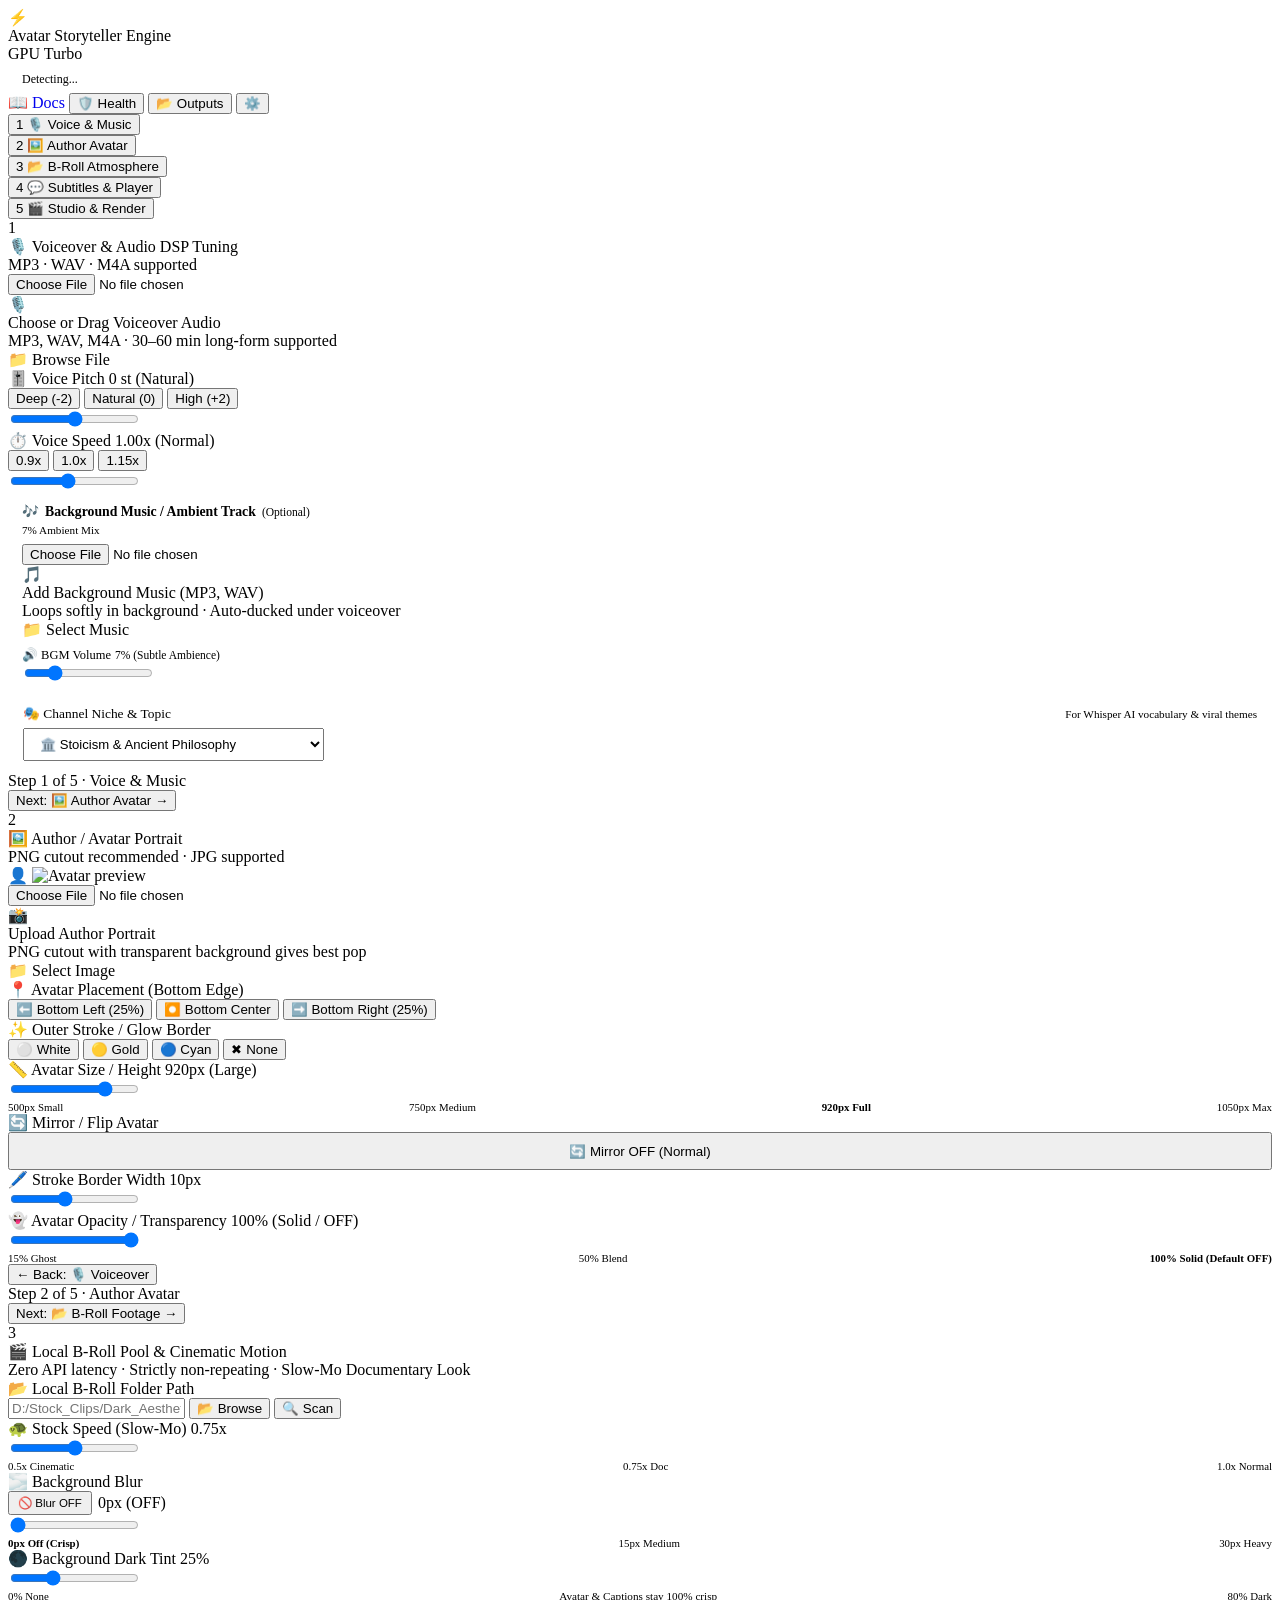
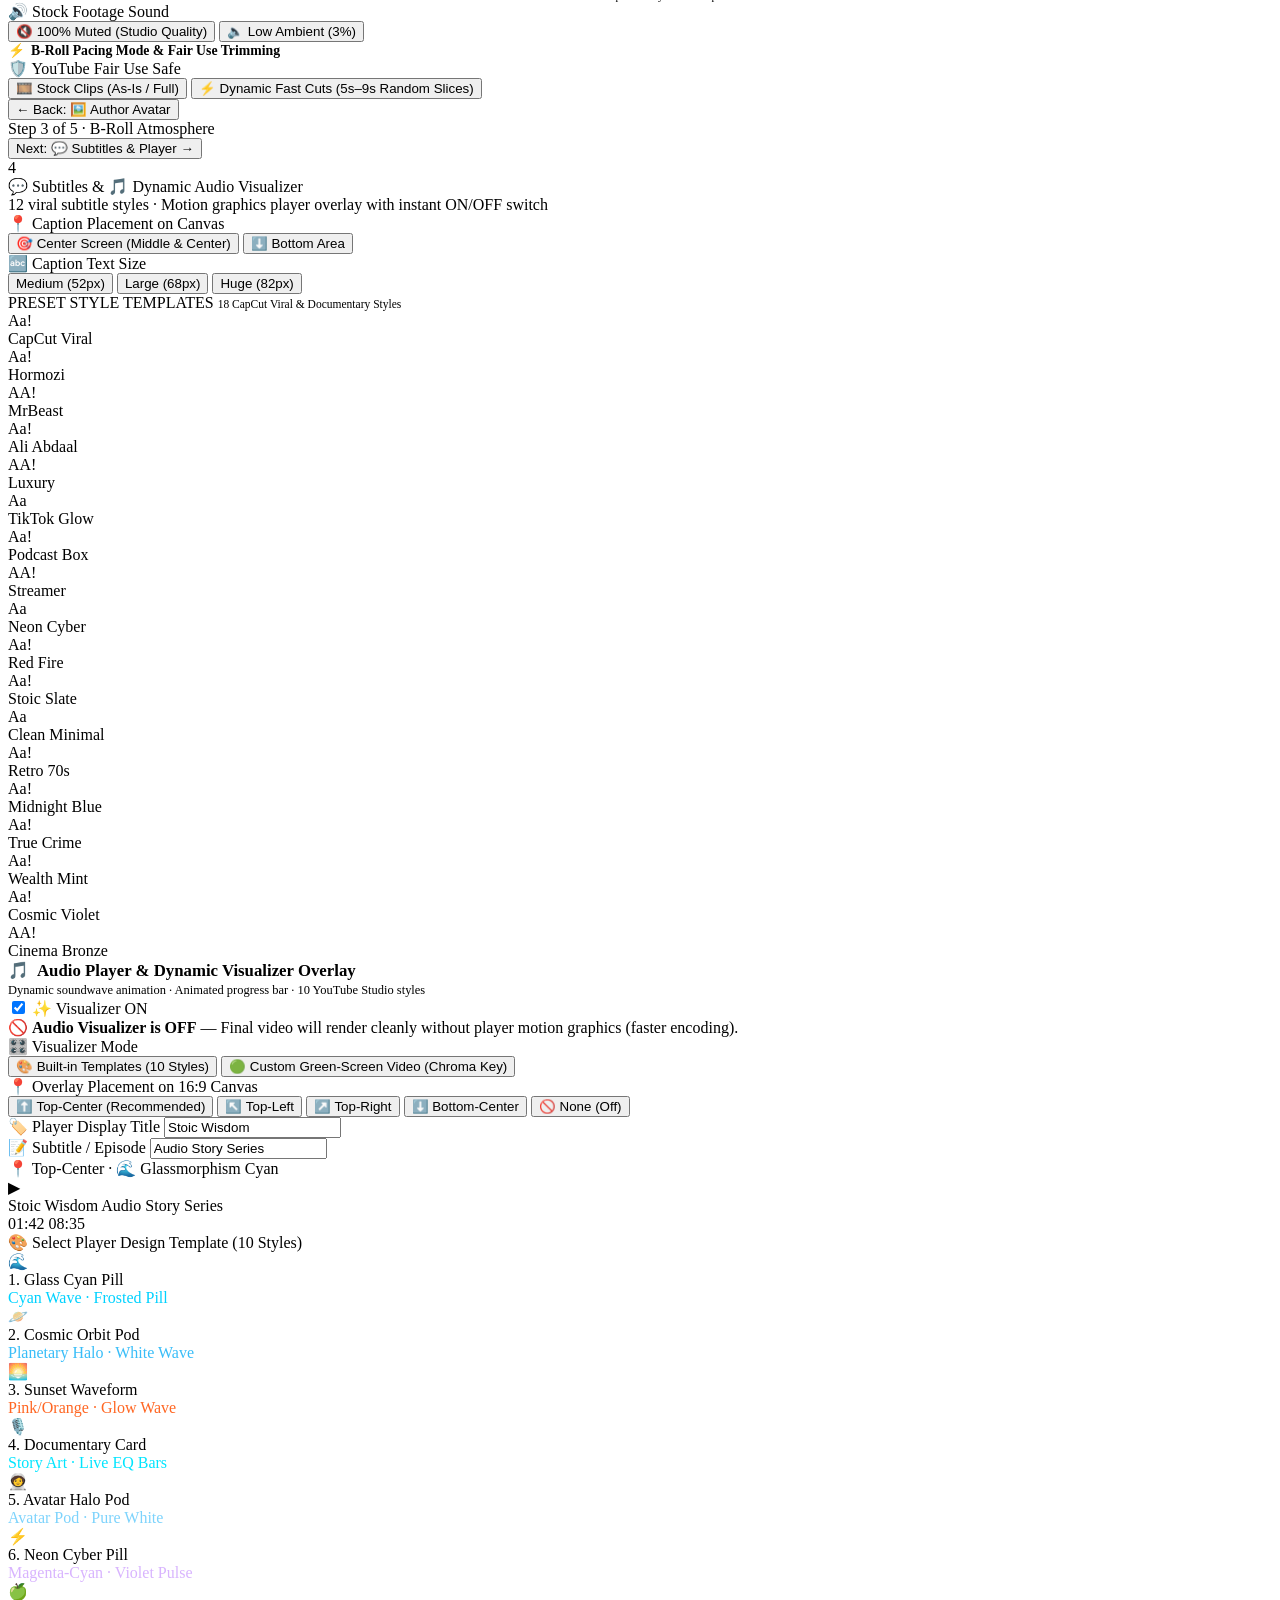
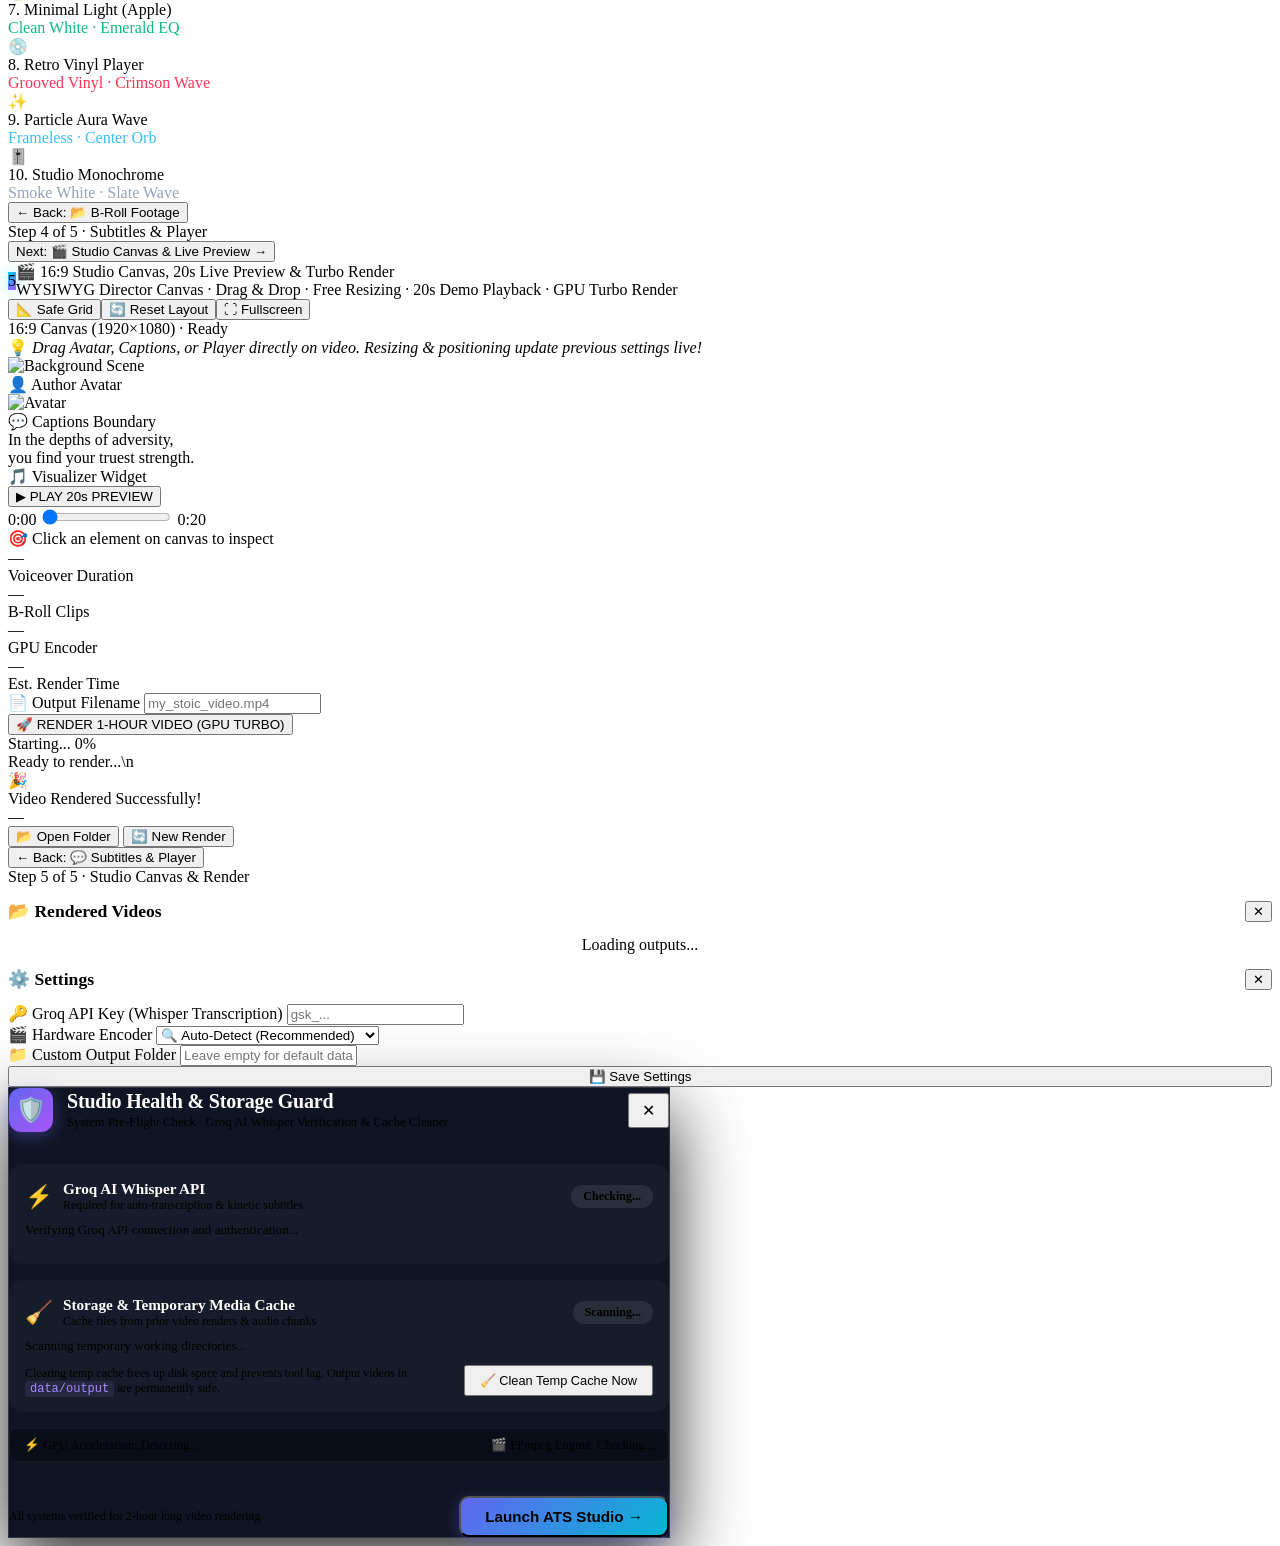
==== commit 71ec68c6: "feat: startup health guard popup, cache cleaner, and docs update" ====
--- a/frontend/index.html
+++ b/frontend/index.html
@@ -41,6 +41,9 @@
       <a href="/static/docs.html" target="_blank" class="btn btn-ghost" id="btn-docs" title="User Documentation & API Guide" style="text-decoration:none; display:inline-flex; align-items:center; gap:6px;">
         📖 Docs
       </a>
+      <button class="btn btn-ghost" onclick="openHealthGuardModal(true)" id="btn-health-guard" title="System Health & Storage Guard" style="display:inline-flex; align-items:center; gap:6px;">
+        🛡️ Health
+      </button>
       <button class="btn btn-ghost" onclick="openOutputsPanel()" id="btn-outputs" title="View rendered videos">
         📂 Outputs
       </button>
@@ -1227,6 +1230,102 @@
   </div>
 </div>
 
+<!-- ═══ Startup System Health & Storage Guard Modal ═══ -->
+<div class="outputs-panel" id="health-guard-modal" style="z-index: 9999;" onclick="closeHealthGuardModal(event)">
+  <div class="outputs-modal" onclick="event.stopPropagation()" style="max-width: 660px; border: 1px solid rgba(255,255,255,0.14); box-shadow: 0 24px 70px rgba(0,0,0,0.85); background: #0f1523;">
+    
+    <div style="display:flex; align-items:center; gap:14px; margin-bottom:18px; border-bottom:1px solid var(--border-subtle); padding-bottom:14px;">
+      <div style="width:44px; height:44px; border-radius:12px; background:linear-gradient(135deg, #6366f1, #a855f7); display:grid; place-items:center; font-size:24px; box-shadow: 0 4px 16px rgba(99,102,241,0.4);">🛡️</div>
+      <div style="flex:1;">
+        <h2 style="font-family:var(--font-display); font-size:1.25rem; font-weight:800; margin:0; color:#fff; letter-spacing:-0.01em;">Studio Health &amp; Storage Guard</h2>
+        <p style="font-size:0.8rem; color:var(--text-muted); margin:2px 0 0 0;">System Pre-Flight Check · Groq AI Whisper Verification &amp; Cache Cleaner</p>
+      </div>
+      <button class="btn btn-ghost" onclick="closeHealthGuardModal()" style="font-size:1rem; padding:6px 12px;" aria-label="Close">✕</button>
+    </div>
+
+    <!-- Health Checks List -->
+    <div style="display:flex; flex-direction:column; gap:16px;">
+      
+      <!-- Check 1: Groq AI Whisper API Health -->
+      <div class="health-card" id="health-card-groq" style="background:rgba(255,255,255,0.03); border:1px solid var(--border-subtle); border-radius:14px; padding:16px;">
+        <div style="display:flex; align-items:center; justify-content:space-between; margin-bottom:8px;">
+          <div style="display:flex; align-items:center; gap:10px;">
+            <span style="font-size:1.4rem;">⚡</span>
+            <div>
+              <div style="font-weight:700; font-size:0.95rem; color:#fff;">Groq AI Whisper API</div>
+              <div style="font-size:0.75rem; color:var(--text-muted);" id="health-groq-subtitle">Required for auto-transcription &amp; kinetic subtitles</div>
+            </div>
+          </div>
+          <span id="health-groq-badge" style="font-size:0.75rem; padding:4px 12px; border-radius:20px; font-weight:600; background:rgba(255,255,255,0.08); color:var(--text-muted);">Checking...</span>
+        </div>
+
+        <div id="health-groq-msg" style="font-size:0.82rem; margin:8px 0; color:var(--text-muted); line-height:1.4;">
+          Verifying Groq API connection and authentication...
+        </div>
+
+        <!-- Inline Groq Key Editor (shown if invalid or missing) -->
+        <div id="health-groq-input-wrap" style="display:none; margin-top:12px; background:rgba(244,63,94,0.06); padding:12px; border-radius:10px; border:1px solid rgba(244,63,94,0.3);">
+          <label style="font-size:0.78rem; color:#fda4af; display:block; margin-bottom:6px; font-weight:600;">🔑 Enter your active Groq API Key to enable transcription:</label>
+          <div style="display:flex; gap:8px;">
+            <input type="password" id="health-groq-key-input" class="text-input" placeholder="gsk_..." style="flex:1; font-size:0.85rem;" autocomplete="off" />
+            <button type="button" class="btn btn-primary" onclick="submitHealthGroqKey()" id="btn-save-health-groq" style="white-space:nowrap; padding:6px 16px; font-size:0.8rem;">
+              💾 Save &amp; Connect
+            </button>
+          </div>
+          <div id="health-groq-save-feedback" style="font-size:0.72rem; color:var(--text-muted); margin-top:6px;">
+            Get a free Groq API key instantly at <a href="https://console.groq.com/keys" target="_blank" style="color:#38bdf8; text-decoration:underline;">console.groq.com/keys</a>
+          </div>
+        </div>
+      </div>
+
+      <!-- Check 2: Storage & Temporary Cache Inspection -->
+      <div class="health-card" id="health-card-cache" style="background:rgba(255,255,255,0.03); border:1px solid var(--border-subtle); border-radius:14px; padding:16px;">
+        <div style="display:flex; align-items:center; justify-content:space-between; margin-bottom:8px;">
+          <div style="display:flex; align-items:center; gap:10px;">
+            <span style="font-size:1.4rem;">🧹</span>
+            <div>
+              <div style="font-weight:700; font-size:0.95rem; color:#fff;">Storage &amp; Temporary Media Cache</div>
+              <div style="font-size:0.75rem; color:var(--text-muted);">Cache files from prior video renders &amp; audio chunks</div>
+            </div>
+          </div>
+          <span id="health-cache-badge" style="font-size:0.75rem; padding:4px 12px; border-radius:20px; font-weight:600; background:rgba(255,255,255,0.08); color:var(--text-muted);">Scanning...</span>
+        </div>
+
+        <div id="health-cache-msg" style="font-size:0.82rem; margin:8px 0; color:var(--text-muted); line-height:1.4;">
+          Scanning temporary working directories...
+        </div>
+
+        <div style="display:flex; align-items:center; justify-content:space-between; margin-top:10px; flex-wrap:wrap; gap:8px;">
+          <div style="font-size:0.75rem; color:var(--text-muted); max-width:400px;">
+            Clearing temp cache frees up disk space and prevents tool lag. Output videos in <code style="color:#a78bfa; background:rgba(167,139,250,0.1); padding:1px 5px; border-radius:4px;">data/output</code> are permanently safe.
+          </div>
+          <button type="button" class="btn btn-secondary" onclick="cleanHealthCache()" id="btn-clean-health-cache" style="font-size:0.8rem; padding:6px 14px; display:inline-flex; align-items:center; gap:6px;">
+            🧹 Clean Temp Cache Now
+          </button>
+        </div>
+      </div>
+
+      <!-- Diagnostic Status Line -->
+      <div style="display:flex; align-items:center; justify-content:space-between; font-size:0.78rem; color:var(--text-muted); padding:8px 14px; background:rgba(0,0,0,0.3); border-radius:8px; border:1px solid rgba(255,255,255,0.05);">
+        <span id="health-gpu-text">⚡ GPU Acceleration: Detecting...</span>
+        <span id="health-ffmpeg-text">🎬 FFmpeg Engine: Checking...</span>
+      </div>
+
+    </div>
+
+    <!-- Action Footer -->
+    <div style="display:flex; align-items:center; justify-content:space-between; margin-top:20px; padding-top:14px; border-top:1px solid var(--border-subtle);">
+      <div style="font-size:0.75rem; color:var(--text-muted);">
+        All systems verified for 2-hour long video rendering.
+      </div>
+      <button type="button" class="btn btn-primary" onclick="closeHealthGuardModal()" id="btn-health-continue" style="padding:10px 24px; font-weight:700; font-size:0.95rem; border-radius:10px; background:linear-gradient(135deg, #6366f1, #06b6d4); box-shadow:0 4px 16px rgba(99,102,241,0.35);">
+        Launch ATS Studio →
+      </button>
+    </div>
+
+  </div>
+</div>
+
 <script src="/static/app.js"></script>
 </body>
 </html>
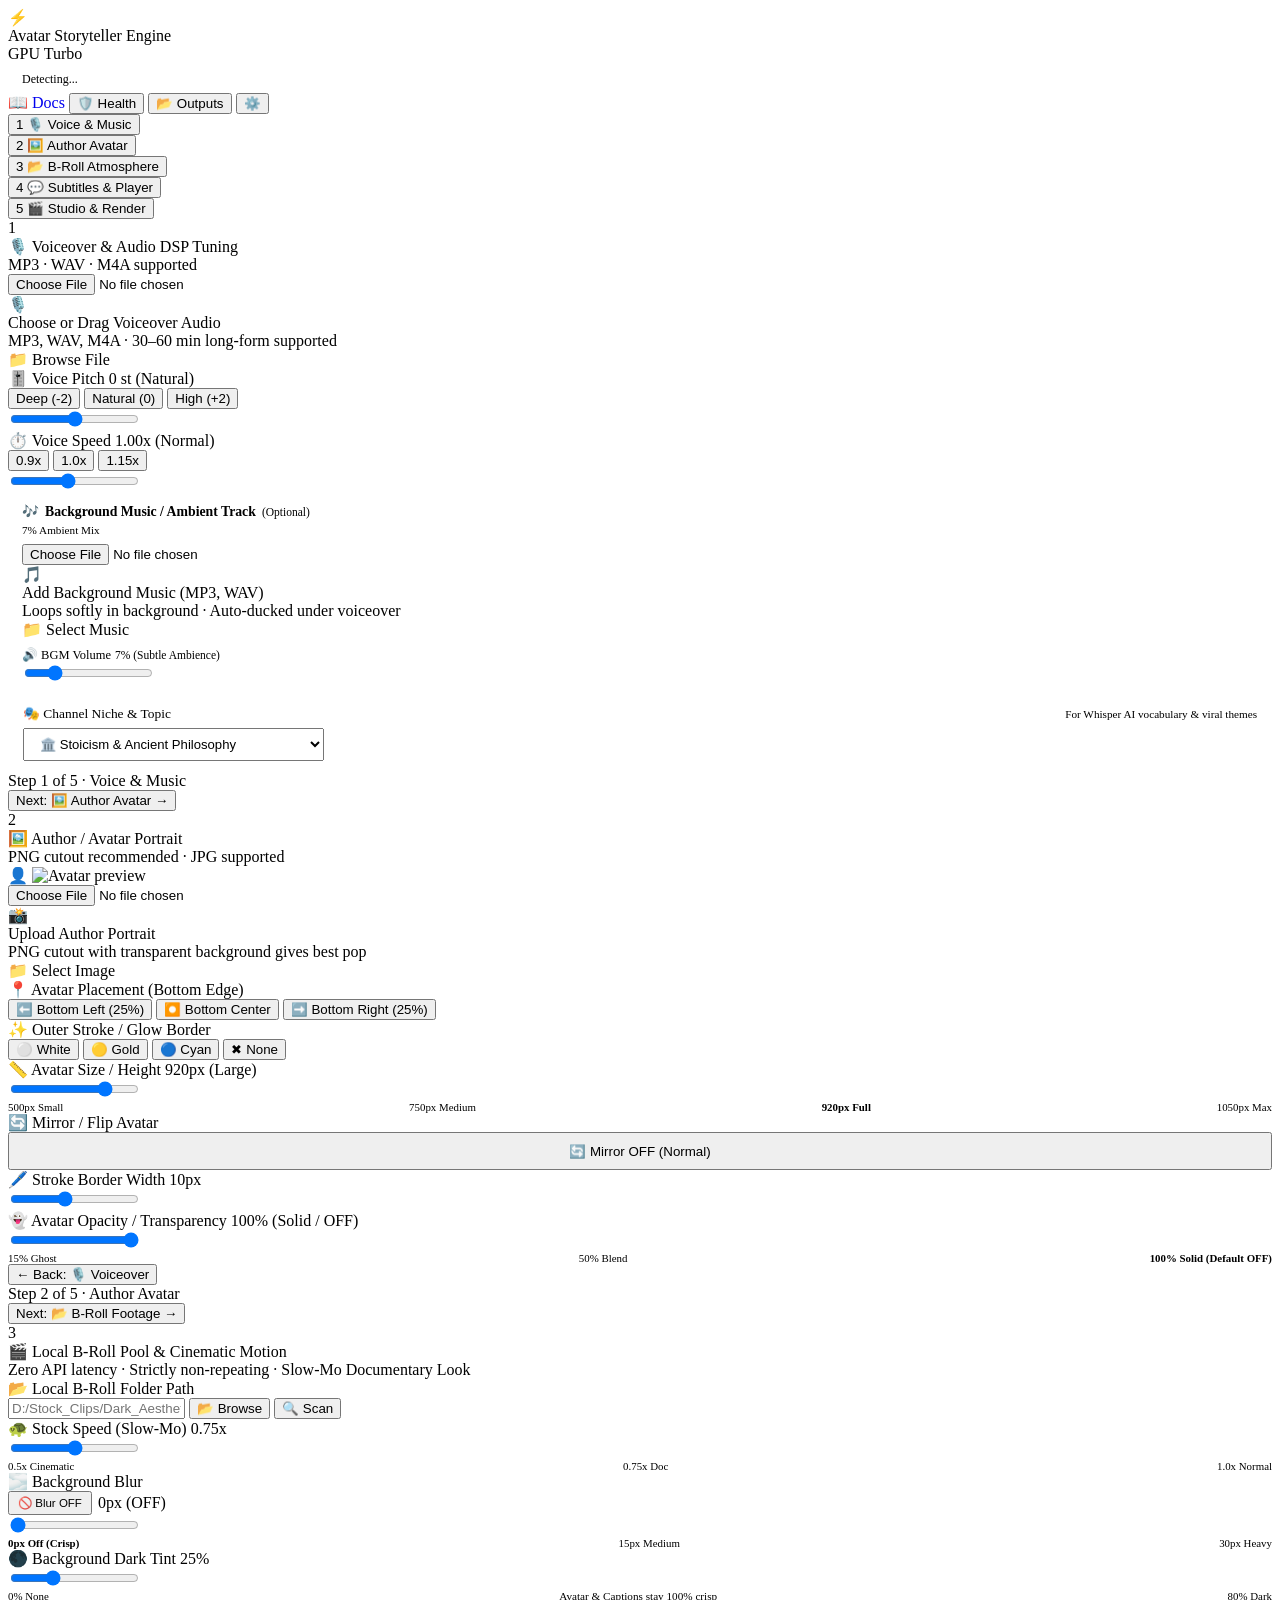
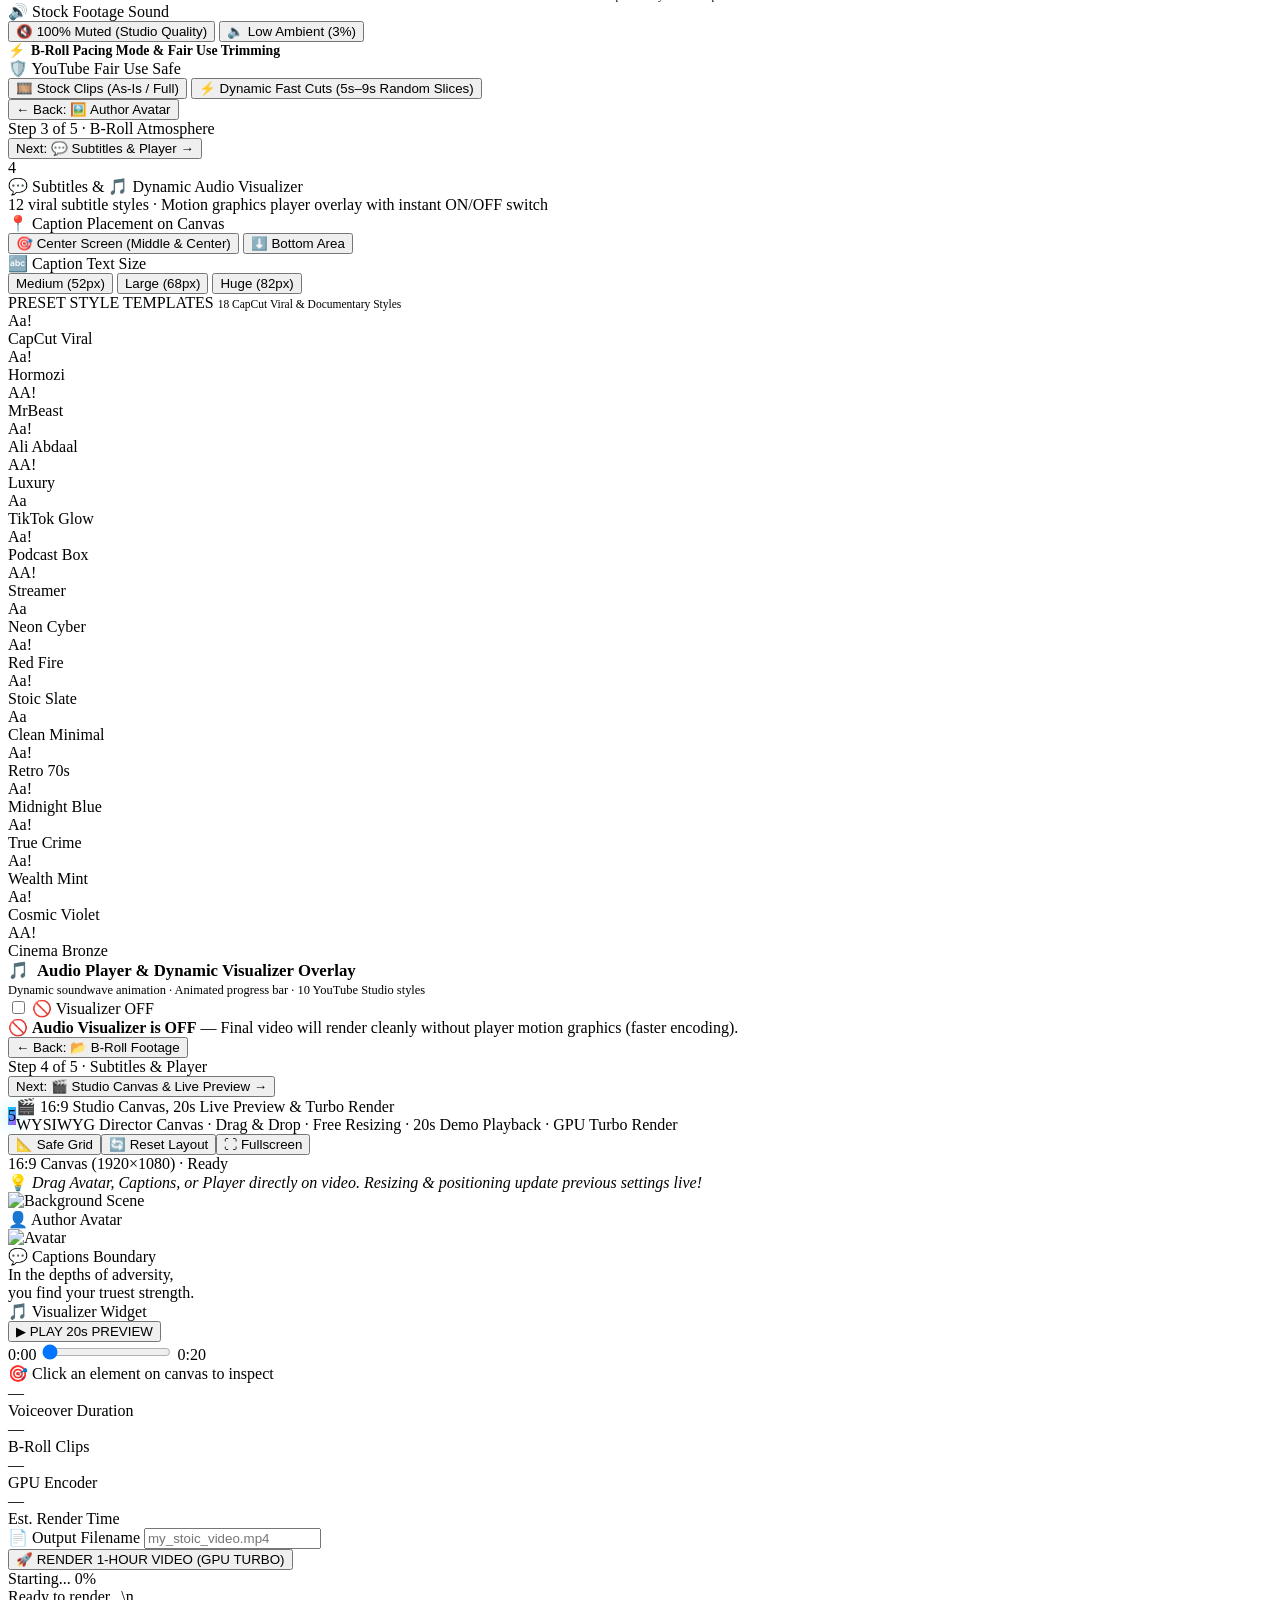
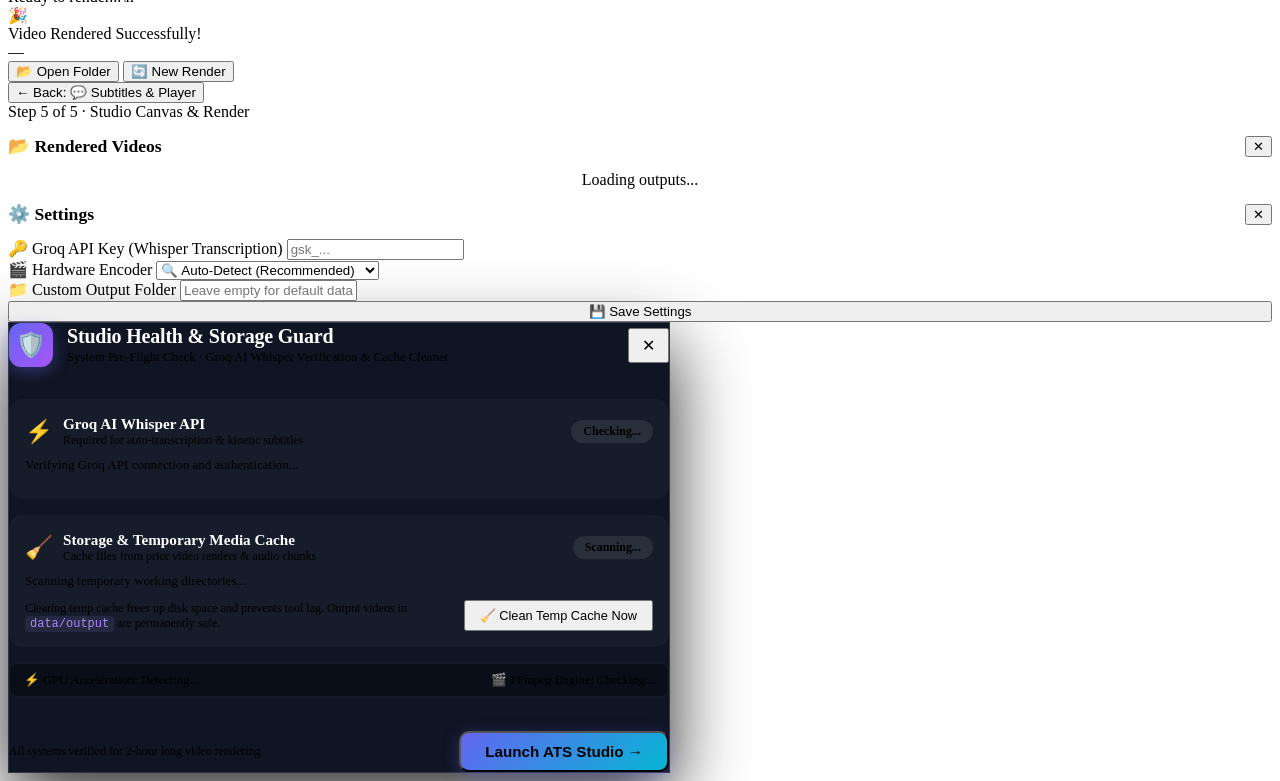
==== commit 4bd43520: "Set high-speed defaults, bypass empty BGM, disable visualizer, add geminiReport.md" ====
--- a/frontend/index.html
+++ b/frontend/index.html
@@ -699,17 +699,17 @@
             </div>
           </div>
           <label class="vis-switch-control" for="vis-toggle-checkbox" title="Toggle audio visualizer on or off">
-            <input type="checkbox" id="vis-toggle-checkbox" class="vis-switch-input" checked onchange="onVisToggleCheckbox(this.checked)" />
+            <input type="checkbox" id="vis-toggle-checkbox" class="vis-switch-input" onchange="onVisToggleCheckbox(this.checked)" />
             <span class="vis-switch-track"><span class="vis-switch-thumb"></span></span>
-            <span class="vis-switch-status-text" id="vis-toggle-label">✨ Visualizer ON</span>
+            <span class="vis-switch-status-text" id="vis-toggle-label">🚫 Visualizer OFF</span>
           </label>
         </div>
 
-        <div class="vis-disabled-banner" id="vis-disabled-banner">
+        <div class="vis-disabled-banner visible" id="vis-disabled-banner" style="display:block;">
           🚫 <strong>Audio Visualizer is OFF</strong> — Final video will render cleanly without player motion graphics (faster encoding).
         </div>
 
-        <div id="vis-controls-body">
+        <div id="vis-controls-body" style="display:none;">
 
         <!-- Mode Selector: Built-in Templates vs Custom Green-Screen Video -->
         <div class="slider-group" style="margin-bottom:var(--sp-md);">
@@ -1263,7 +1263,24 @@
           Verifying Groq API connection and authentication...
         </div>
 
-        <!-- Inline Groq Key Editor (shown if invalid or missing) -->
+        <!-- Linked Key Display & Ping Test Action Bar -->
+        <div id="health-groq-linked-panel" style="display:none; margin:10px 0; padding:10px 14px; border-radius:10px; background:rgba(56,189,248,0.05); border:1px solid rgba(56,189,248,0.2); align-items:center; justify-content:space-between; flex-wrap:wrap; gap:10px;">
+          <div style="display:flex; align-items:center; gap:8px;">
+            <span style="font-size:0.8rem; color:var(--text-muted);">Linked Key:</span>
+            <code id="health-groq-linked-key-val" style="color:#38bdf8; font-weight:700; font-size:0.85rem; letter-spacing:0.03em;">gsk_...</code>
+            <span id="health-groq-ping-latency" style="font-size:0.75rem; color:#34d399; font-weight:600;">(Testing...)</span>
+          </div>
+          <div style="display:flex; align-items:center; gap:6px;">
+            <button type="button" class="btn btn-secondary" onclick="runGroqPingTest()" id="btn-ping-groq" style="font-size:0.75rem; padding:4px 12px; display:inline-flex; align-items:center; gap:5px;">
+              ⚡ Ping Test
+            </button>
+            <button type="button" class="btn btn-ghost" onclick="toggleHealthGroqInput()" style="font-size:0.75rem; padding:4px 8px; color:var(--text-muted);">
+              ✏️ Change Key
+            </button>
+          </div>
+        </div>
+
+        <!-- Inline Groq Key Editor (shown if invalid, missing, or toggled) -->
         <div id="health-groq-input-wrap" style="display:none; margin-top:12px; background:rgba(244,63,94,0.06); padding:12px; border-radius:10px; border:1px solid rgba(244,63,94,0.3);">
           <label style="font-size:0.78rem; color:#fda4af; display:block; margin-bottom:6px; font-weight:600;">🔑 Enter your active Groq API Key to enable transcription:</label>
           <div style="display:flex; gap:8px;">
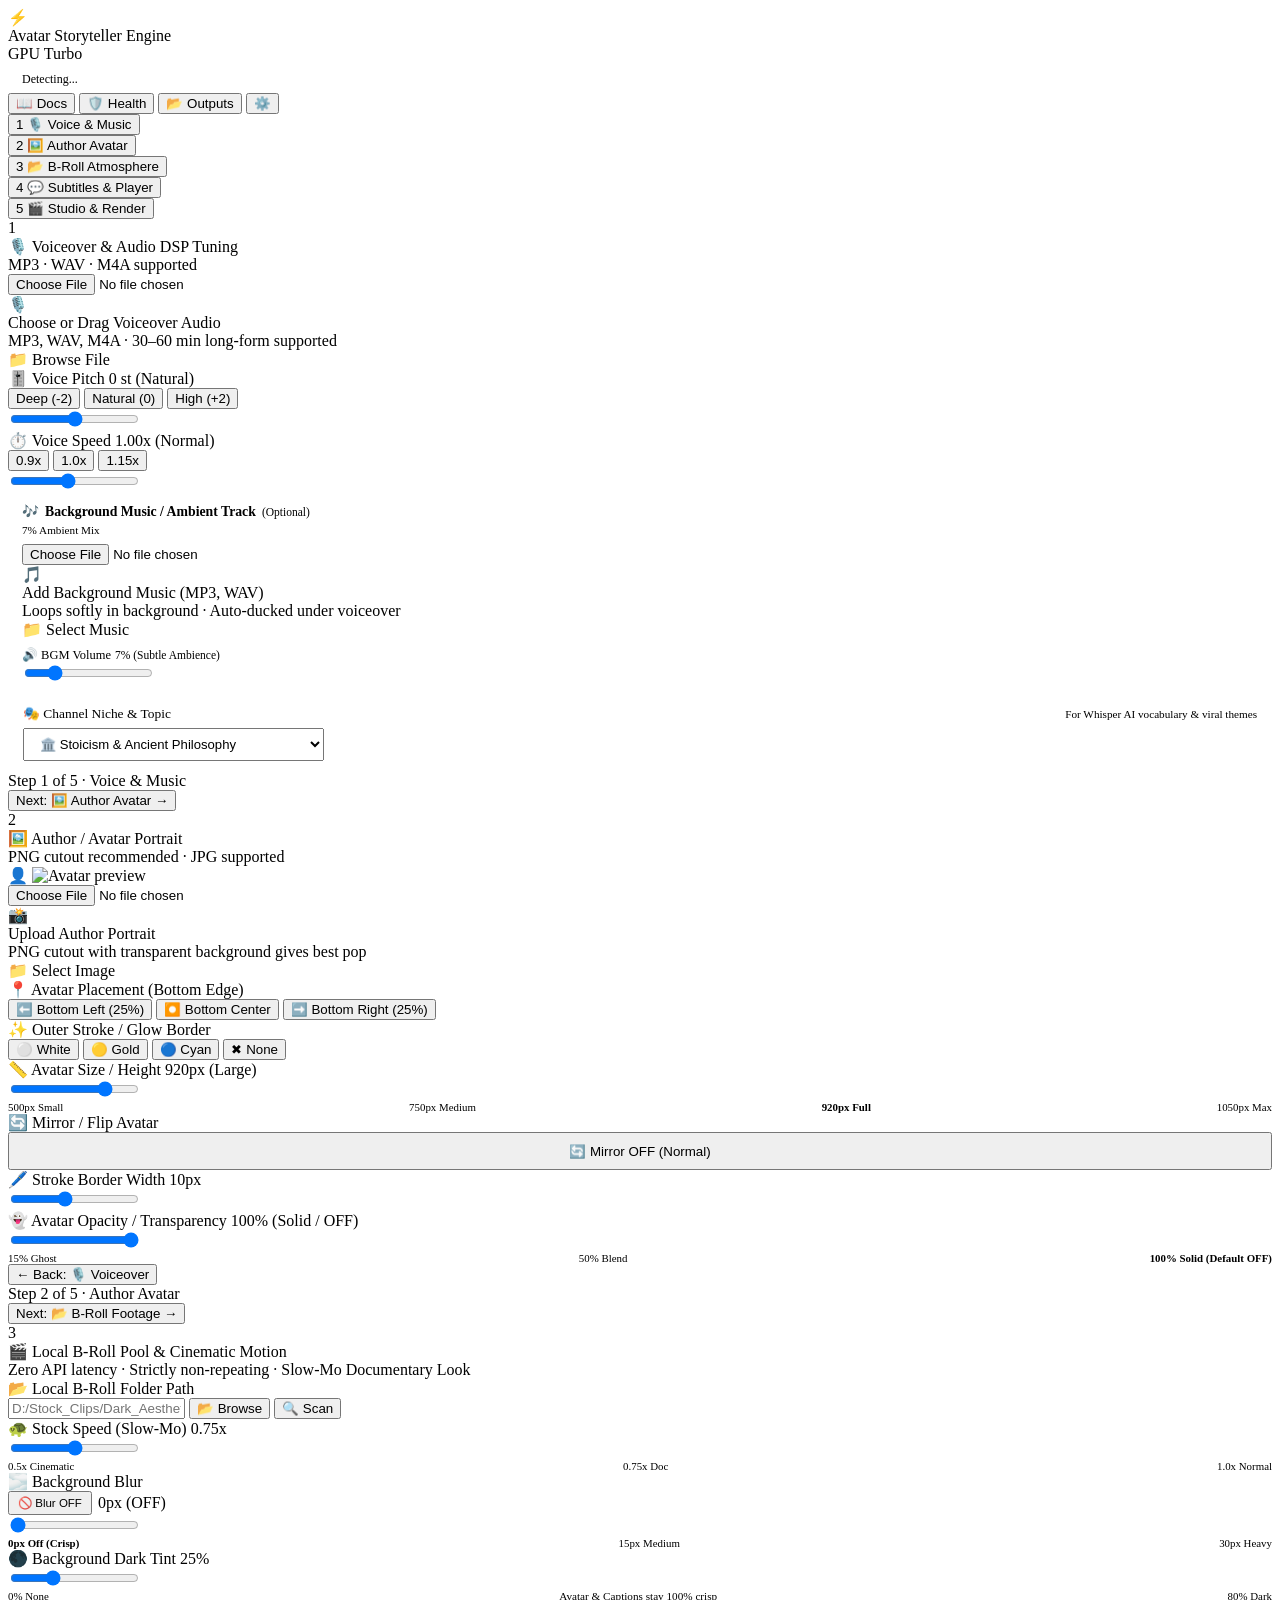
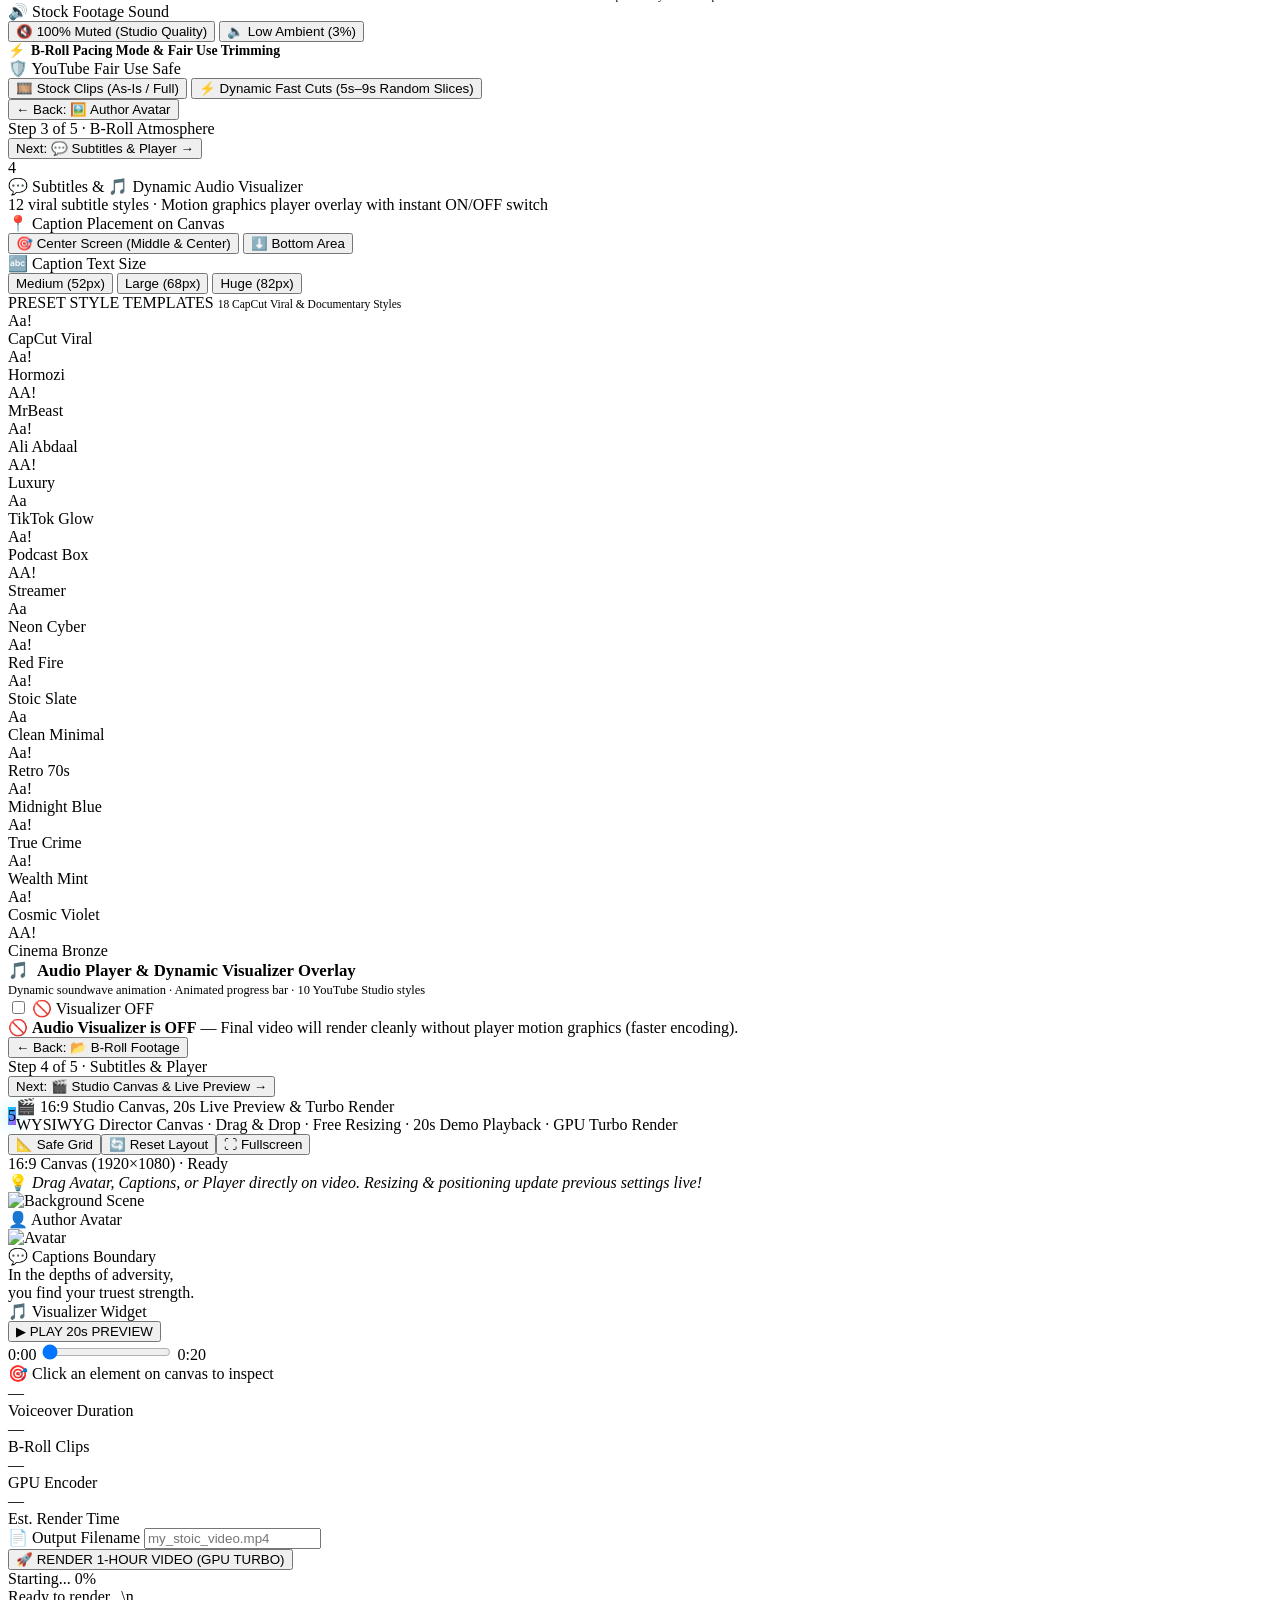
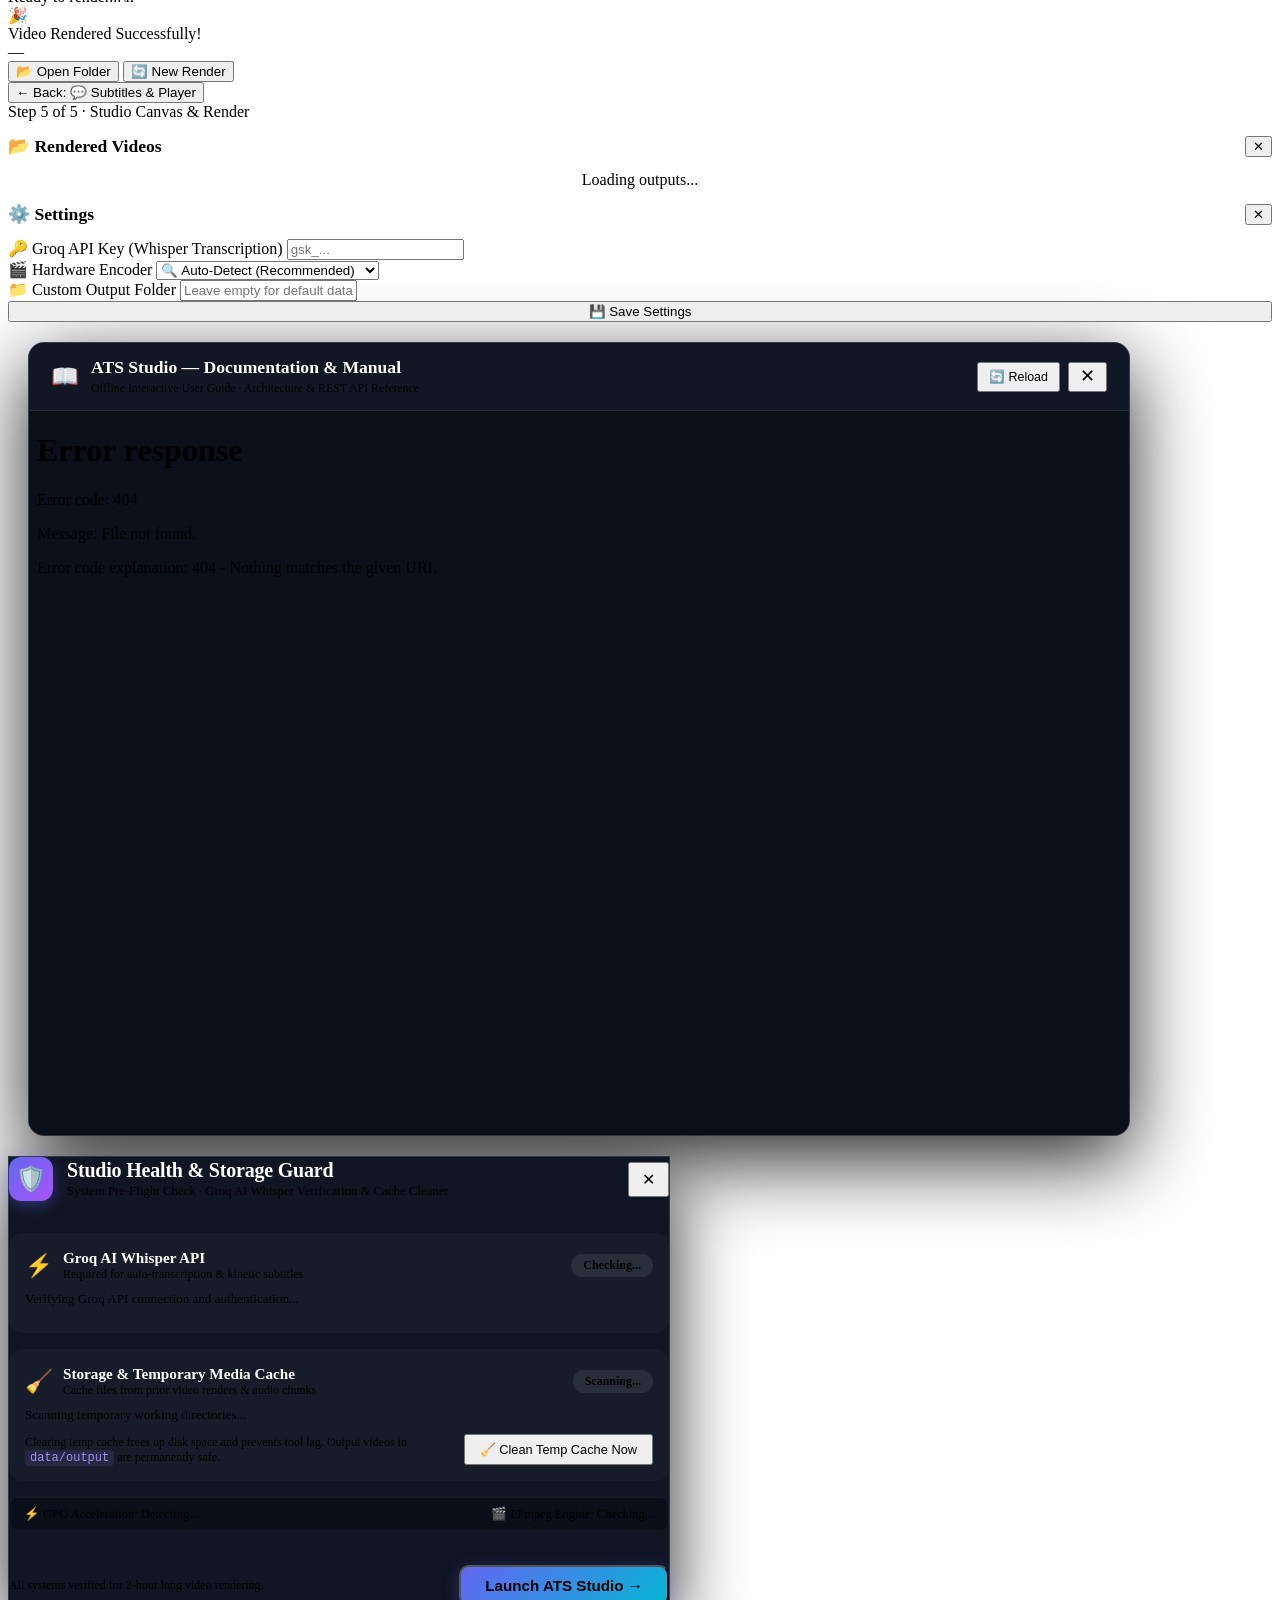
==== commit 93730ab7: "Add in-window Docs modal, disable console window for standalone EXE, enhance cross-user output path " ====
--- a/frontend/index.html
+++ b/frontend/index.html
@@ -38,9 +38,9 @@
         <div id="gpu-dot" class="gpu-indicator cpu"></div>
         <span id="gpu-label-text" class="gpu-value" style="font-size:0.75rem">Detecting...</span>
       </div>
-      <a href="/static/docs.html" target="_blank" class="btn btn-ghost" id="btn-docs" title="User Documentation & API Guide" style="text-decoration:none; display:inline-flex; align-items:center; gap:6px;">
+      <button type="button" class="btn btn-ghost" onclick="openDocsModal()" id="btn-docs" title="User Documentation & API Guide" style="display:inline-flex; align-items:center; gap:6px;">
         📖 Docs
-      </a>
+      </button>
       <button class="btn btn-ghost" onclick="openHealthGuardModal(true)" id="btn-health-guard" title="System Health & Storage Guard" style="display:inline-flex; align-items:center; gap:6px;">
         🛡️ Health
       </button>
@@ -1230,6 +1230,30 @@
   </div>
 </div>
 
+<!-- ═══ In-Window Documentation & Architecture Modal ═══ -->
+<div class="outputs-panel" id="docs-modal" style="z-index: 9998; padding: 20px;" onclick="closeDocsModal(event)">
+  <div class="outputs-modal" onclick="event.stopPropagation()" style="max-width: 1100px; width: 95vw; height: 88vh; max-height: 88vh; display: flex; flex-direction: column; padding: 0; overflow: hidden; border: 1px solid rgba(255,255,255,0.18); box-shadow: 0 24px 80px rgba(0,0,0,0.85); background: #0c101d; border-radius: 16px;">
+    
+    <!-- Modal Header -->
+    <div style="display: flex; align-items: center; justify-content: space-between; padding: 14px 22px; border-bottom: 1px solid rgba(255,255,255,0.1); background: rgba(18,24,38,0.95);">
+      <div style="display: flex; align-items: center; gap: 12px;">
+        <span style="font-size: 1.4rem;">📖</span>
+        <div>
+          <h2 style="font-family: var(--font-display); font-size: 1.1rem; font-weight: 700; color: #ffffff; margin: 0;">ATS Studio — Documentation &amp; Manual</h2>
+          <span style="font-size: 0.74rem; color: var(--text-muted);">Offline Interactive User Guide · Architecture &amp; REST API Reference</span>
+        </div>
+      </div>
+      <div style="display: flex; align-items: center; gap: 8px;">
+        <button type="button" class="btn btn-ghost" onclick="reloadDocsIframe()" title="Reload documentation" style="padding: 4px 10px; font-size: 0.78rem; height: 30px;">🔄 Reload</button>
+        <button type="button" class="btn btn-ghost" onclick="closeDocsModal()" aria-label="Close documentation modal" style="font-size: 1.1rem; padding: 4px 10px; height: 30px; line-height: 1;">✕</button>
+      </div>
+    </div>
+
+    <!-- Embedded IFrame -->
+    <iframe id="docs-frame" src="/static/docs.html" style="flex: 1; width: 100%; height: 100%; border: none; background: #0b0f19;"></iframe>
+  </div>
+</div>
+
 <!-- ═══ Startup System Health & Storage Guard Modal ═══ -->
 <div class="outputs-panel" id="health-guard-modal" style="z-index: 9999;" onclick="closeHealthGuardModal(event)">
   <div class="outputs-modal" onclick="event.stopPropagation()" style="max-width: 660px; border: 1px solid rgba(255,255,255,0.14); box-shadow: 0 24px 70px rgba(0,0,0,0.85); background: #0f1523;">
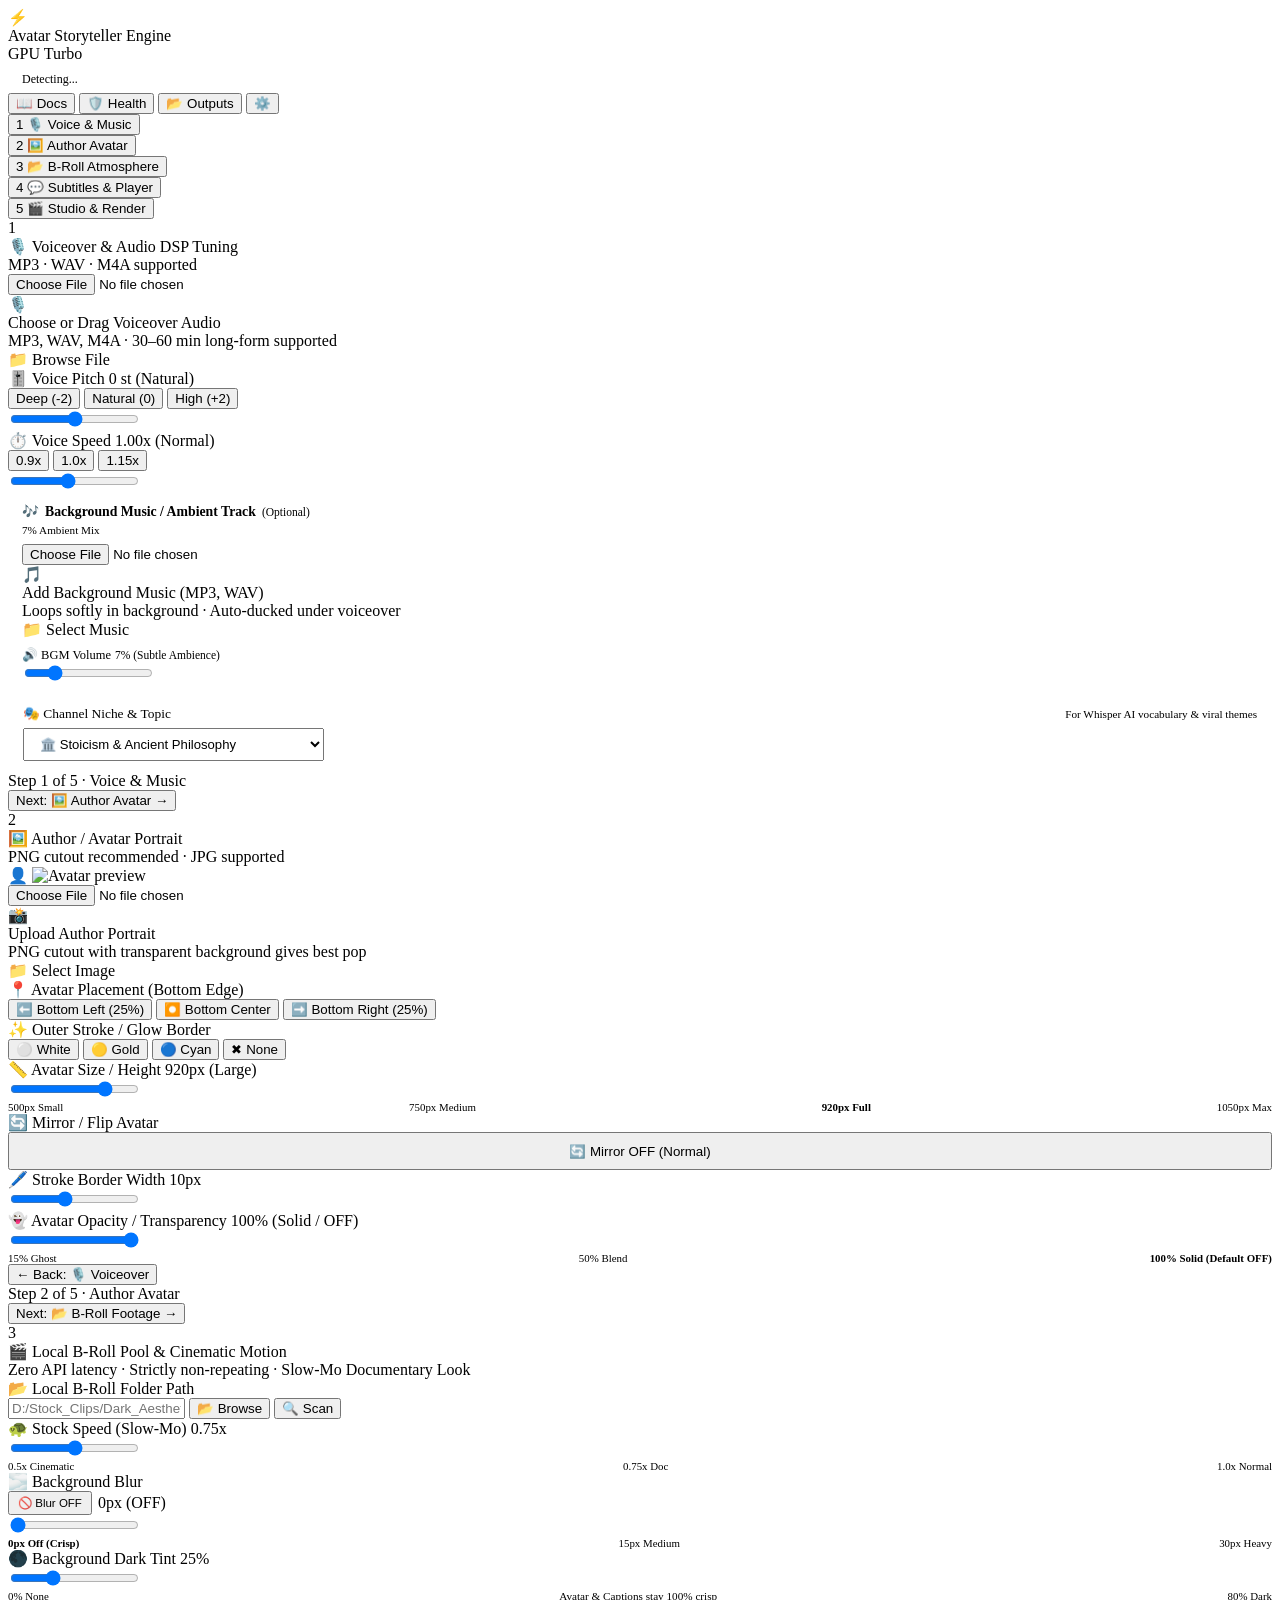
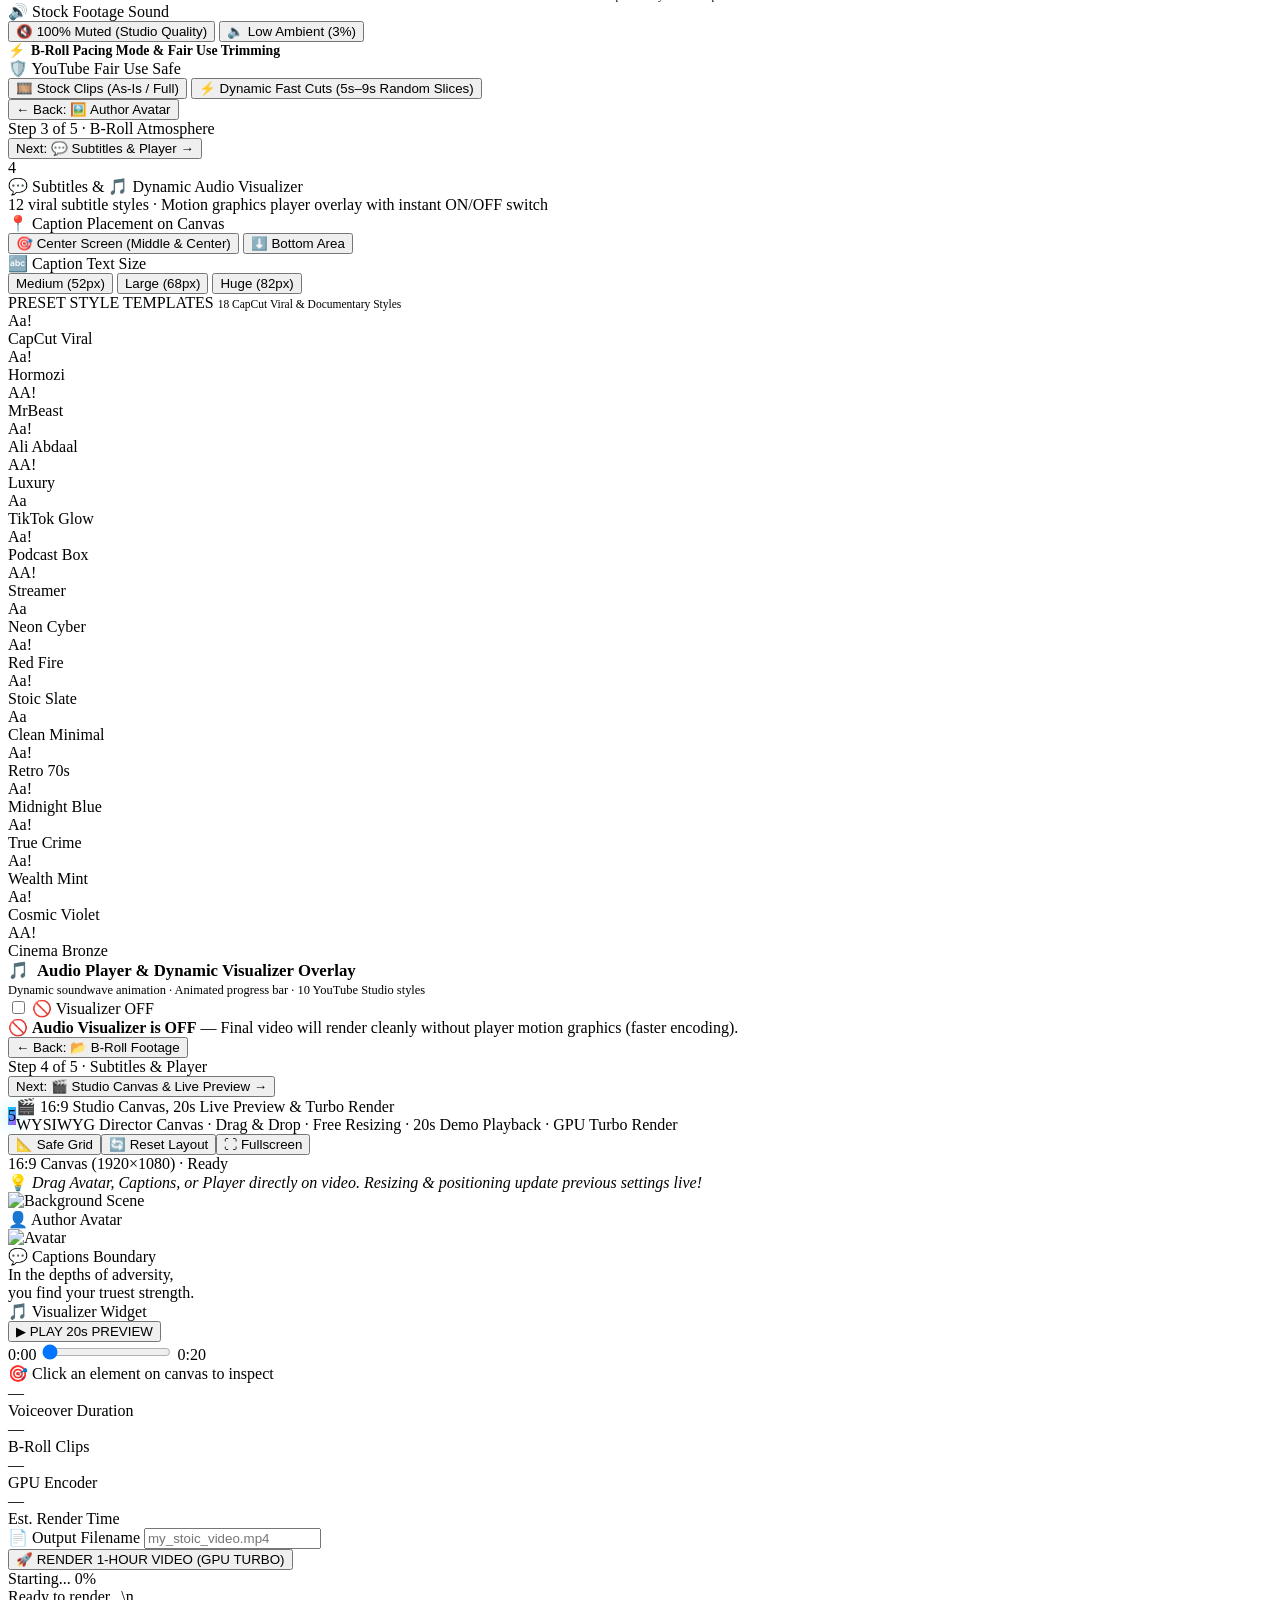
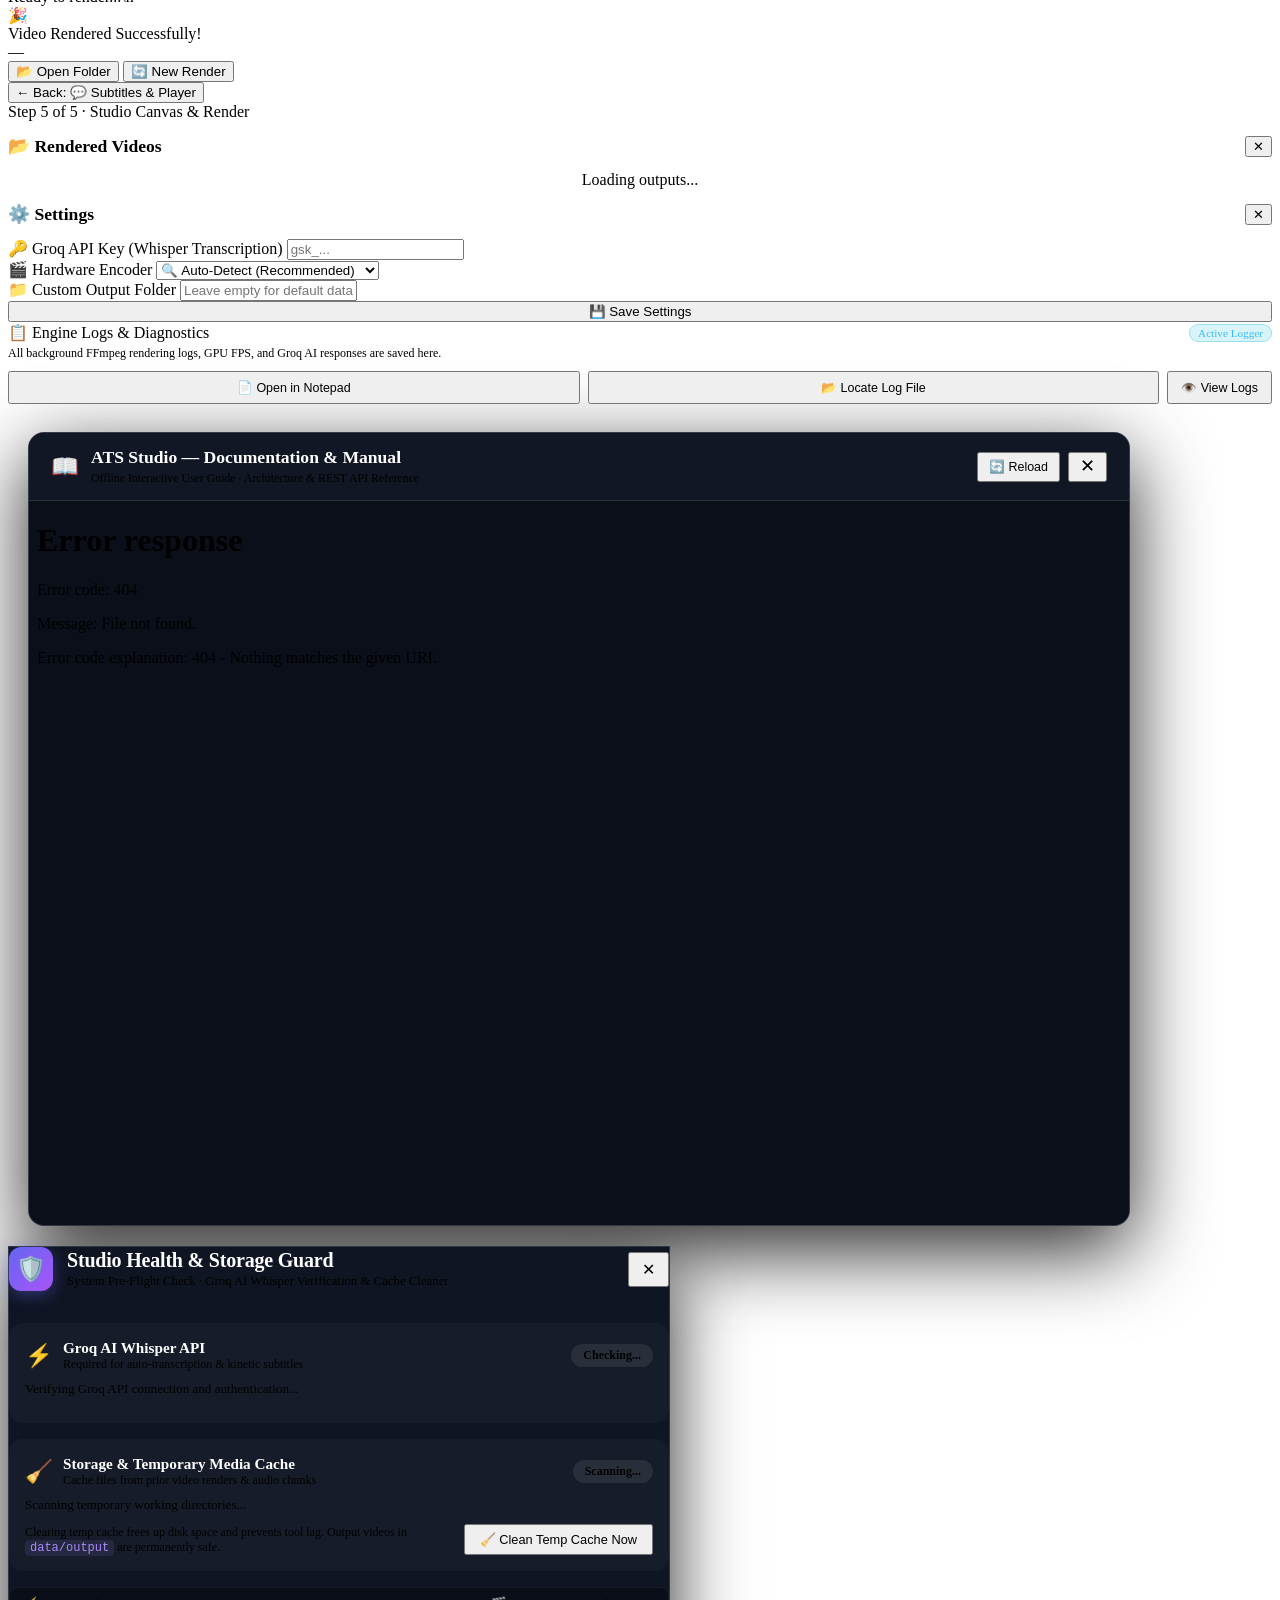
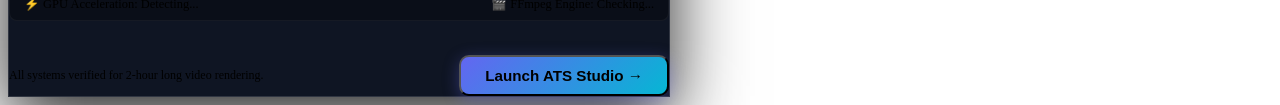
==== commit 6a062ff5: "Add persistent engine logging, Notepad/Explorer/Viewer log tools, and update all documentation" ====
--- a/frontend/index.html
+++ b/frontend/index.html
@@ -1226,6 +1226,38 @@
         💾 Save Settings
       </button>
       <div id="settings-msg" style="font-size:0.8rem;color:var(--accent-green);display:none;">✅ Settings saved!</div>
+
+      <!-- ── System Logs & Diagnostics Section ── -->
+      <div class="slider-group" style="margin-top:var(--sp-md); padding-top:var(--sp-md); border-top:1px solid rgba(255,255,255,0.1);">
+        <label class="slider-label" style="display:flex; align-items:center; justify-content:space-between; margin-bottom:4px;">
+          <span>📋 Engine Logs &amp; Diagnostics</span>
+          <span style="font-size:0.7rem; color:#38bdf8; background:rgba(6,182,212,0.15); border:1px solid rgba(6,182,212,0.3); padding:2px 8px; border-radius:12px;">Active Logger</span>
+        </label>
+        <p style="font-size:0.75rem; color:var(--text-muted); margin:0 0 10px 0;">
+          All background FFmpeg rendering logs, GPU FPS, and Groq AI responses are saved here.
+        </p>
+
+        <div style="display:flex; gap:8px; flex-wrap:wrap; margin-bottom:8px;">
+          <button type="button" class="btn btn-secondary" onclick="openLogFileInEditor()" style="flex:1; min-width:130px; font-size:0.78rem; display:inline-flex; align-items:center; justify-content:center; gap:6px; padding:7px 12px;">
+            📄 Open in Notepad
+          </button>
+          <button type="button" class="btn btn-secondary" onclick="locateLogFileInExplorer()" style="flex:1; min-width:130px; font-size:0.78rem; display:inline-flex; align-items:center; justify-content:center; gap:6px; padding:7px 12px;">
+            📂 Locate Log File
+          </button>
+          <button type="button" class="btn btn-secondary" onclick="toggleLogViewer()" id="btn-toggle-logs" style="font-size:0.78rem; display:inline-flex; align-items:center; gap:6px; padding:7px 12px;">
+            👁️ View Logs
+          </button>
+        </div>
+
+        <!-- In-App Log Viewer Box -->
+        <div id="inline-log-viewer" style="display:none; margin-top:8px; background:rgba(0,0,0,0.65); border:1px solid rgba(255,255,255,0.12); border-radius:8px; padding:10px;">
+          <div style="display:flex; justify-content:space-between; align-items:center; margin-bottom:6px;">
+            <span style="font-size:0.7rem; color:var(--text-muted); font-family:monospace;" id="log-file-path-label">data/logs/ats_studio.log</span>
+            <button type="button" class="btn-option" onclick="fetchRecentLogs()" style="font-size:0.68rem; padding:2px 8px; height:22px;">🔄 Refresh</button>
+          </div>
+          <pre id="recent-logs-pre" style="max-height:160px; overflow-y:auto; font-family:monospace; font-size:0.72rem; line-height:1.4; color:#38bdf8; margin:0; white-space:pre-wrap; word-break:break-all;">Loading logs...</pre>
+        </div>
+      </div>
     </div>
   </div>
 </div>
